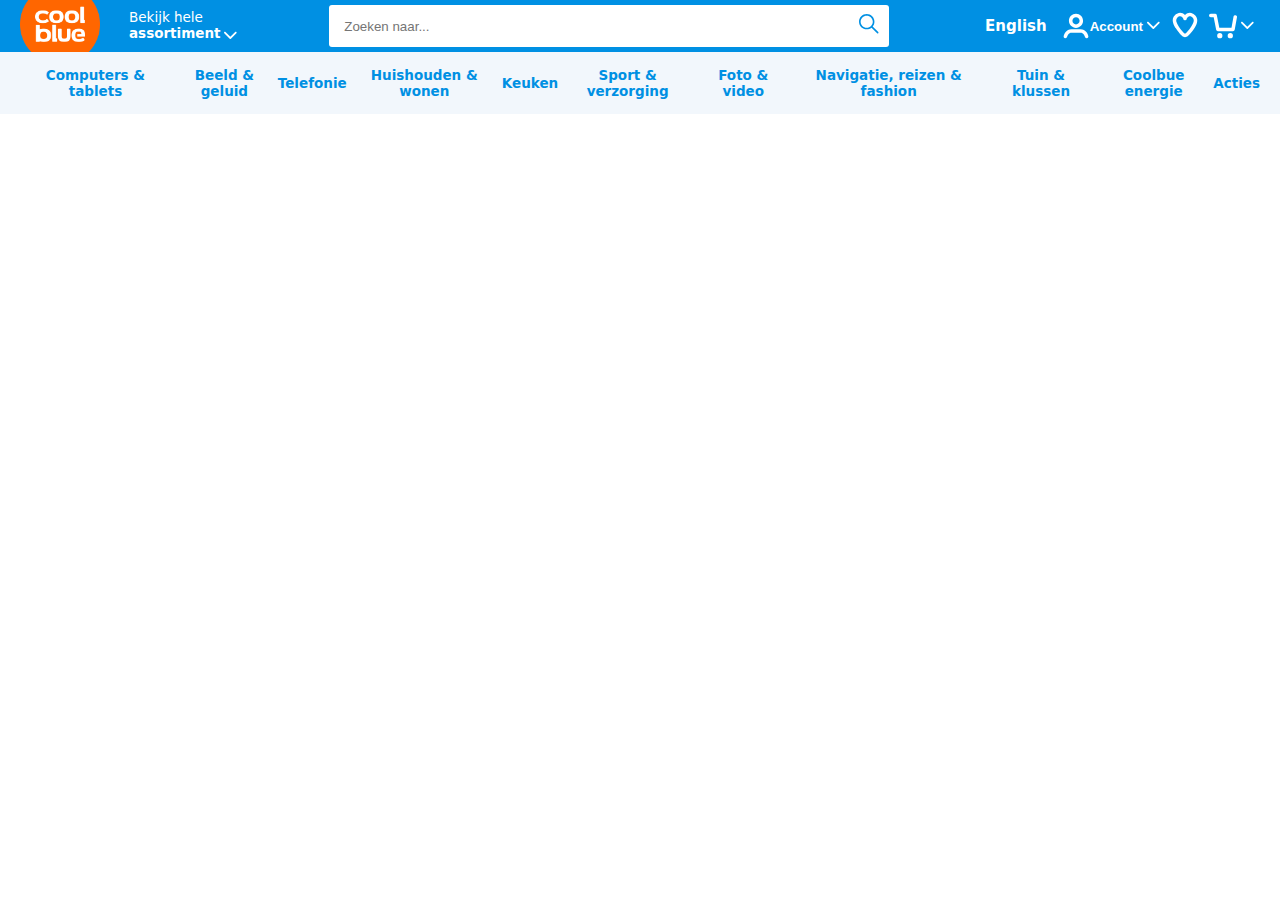
==== index.html @ f1075817 "Ad content" ====
<!DOCTYPE html>
<html>

<head>
    <link rel="stylesheet" href="styles.css">
    <meta content="width=device-width, initial-scale=1" name="viewport" />
    <title>Coolblue - Alles voor een glimlach</title>
</head>

<body>
    <div class="overlay"></div>
    <header class="header">
        <div class="header-top flex">
            <button class="header-top__nav-toggle">
                <span class="header-top__nav-toggle__hamburger"></span>
                <div class="mobile-menu">
                    <div class="mobile-menu__top">
                        <div class="mobile-menu__top__title">Menu</div>
                        <svg class="icon-close js-close" viewbox="0 0 48 48">
                            <use xlink:href="#icon-close"></use>
                        </svg>
                    </div>
                    <div class="mobile-menu__container">
                        <div class="mobile-menu__categories">
                            <div class="mobile-menu__category" data-category="1" data-level="1">
                                <div class="mobile-menu__category__content">
                                    <img src="images/laptop.png">
                                    <div class="mobile-menu__category__title">Computers & tablets</div>
                                    <svg class="icon arrow" viewbox="0 0 500 500">
                                        <use xlink:href="#icon-arrow"></use>
                                    </svg>
                                </div>

                                <div class="mobile-menu__category__submenu" data-category="1" data-level="2">
                                    <div class="mobile-menu__category__submenu__inner">
                                        <div class="mobile-menu__category__item all-categories">
                                            <svg class="icon arrow" viewbox="0 0 500 500">
                                                <use xlink:href="#icon-arrow"></use>
                                            </svg>
                                            Alle categorieën
                                        </div>
                                        <div class="mobile-menu__category__submenu__container">
                                            <h4>Computers & tablets</h4>
                                            <div class="mobile-menu__category__submenu__items">
                                                <div class="mobile-menu__category__submenu__item">
                                                    <p>Laptops, desktops & monitoren</p>
                                                    <svg class="icon arrow" viewbox="0 0 500 500">
                                                        <use xlink:href="#icon-arrow"></use>
                                                    </svg>
                                                    <div class="mobile-menu__category__submenu__item__submenu" data-category="1" data-level="3">
                                                        <div class="mobile-menu__category__item submenu" data-submenu="1" data-level="4">
                                                            <svg class="icon arrow" viewbox="0 0 500 500">
                                                                <use xlink:href="#icon-arrow"></use>
                                                            </svg>
                                                            Computers & tablets
                                                        </div>
                                                        <h4>Laptops, desktops & monitoren</h4>
                                                        <div class="mobile-menu__category__submenu__items">
                                                            <div class="mobile-menu__category__submenu__item">
                                                                <p>Laptops</p>
                                                                <svg class="icon arrow" viewbox="0 0 500 500">
                                                                    <use xlink:href="#icon-arrow"></use>
                                                                </svg>
                                                            </div>
                                                            <div class="mobile-menu__category__submenu__item">
                                                                <p>Desktops PC's</p>
                                                                <svg class="icon arrow" viewbox="0 0 500 500">
                                                                    <use xlink:href="#icon-arrow"></use>
                                                                </svg>
                                                            </div>
                                                            <div class="mobile-menu__category__submenu__item">
                                                                <p>Monitoren</p>
                                                                <svg class="icon arrow" viewbox="0 0 500 500">
                                                                    <use xlink:href="#icon-arrow"></use>
                                                                </svg>
                                                            </div>
                                                            <div class="mobile-menu__category__submenu__item">
                                                                <p>Schoudertassen</p>
                                                                <svg class="icon arrow" viewbox="0 0 500 500">
                                                                    <use xlink:href="#icon-arrow"></use>
                                                                </svg>
                                                            </div>
                                                            <div class="mobile-menu__category__submenu__item">
                                                                <p>Laptopstandaarden</p>
                                                                <svg class="icon arrow" viewbox="0 0 500 500">
                                                                    <use xlink:href="#icon-arrow"></use>
                                                                </svg>
                                                            </div>
                                                            <div class="mobile-menu__category__submenu__item">
                                                                <p>Software</p>
                                                                <svg class="icon arrow" viewbox="0 0 500 500">
                                                                    <use xlink:href="#icon-arrow"></use>
                                                                </svg>
                                                            </div>
                                                            <div class="mobile-menu__category__submenu__item">
                                                                <p>Public displays</p>
                                                                <svg class="icon arrow" viewbox="0 0 500 500">
                                                                    <use xlink:href="#icon-arrow"></use>
                                                                </svg>
                                                            </div>
                                                            <div class="mobile-menu__category__submenu__item">
                                                                <p>Tweedekans laptops</p>
                                                                <svg class="icon arrow" viewbox="0 0 500 500">
                                                                    <use xlink:href="#icon-arrow"></use>
                                                                </svg>
                                                            </div>
                                                        </div>
                                                    </div>
                                                </div>
                                                <div class="mobile-menu__category__submenu__item">
                                                    <p>Zakelijk</p>
                                                    <svg class="icon arrow" viewbox="0 0 500 500">
                                                        <use xlink:href="#icon-arrow"></use>
                                                    </svg>
                                                </div>
                                                <div class="mobile-menu__category__submenu__item">
                                                    <p>Tablets & e-readers</p>
                                                    <svg class="icon arrow" viewbox="0 0 500 500">
                                                        <use xlink:href="#icon-arrow"></use>
                                                    </svg>
                                                </div>
                                                <div class="mobile-menu__category__submenu__item">
                                                    <p>Gaming</p>
                                                    <svg class="icon arrow" viewbox="0 0 500 500">
                                                        <use xlink:href="#icon-arrow"></use>
                                                    </svg>
                                                </div>
                                                <div class="mobile-menu__category__submenu__item">
                                                    <p>Printers & randapparatuur</p>
                                                    <svg class="icon arrow" viewbox="0 0 500 500">
                                                        <use xlink:href="#icon-arrow"></use>
                                                    </svg>
                                                </div>
                                                <div class="mobile-menu__category__submenu__item">
                                                    <p>Geheugen & opslag</p>
                                                    <svg class="icon arrow" viewbox="0 0 500 500">
                                                        <use xlink:href="#icon-arrow"></use>
                                                    </svg>
                                                </div>
                                                <div class="mobile-menu__category__submenu__item">
                                                    <p>Netwerk & internet</p>
                                                    <svg class="icon arrow" viewbox="0 0 500 500">
                                                        <use xlink:href="#icon-arrow"></use>
                                                    </svg>
                                                </div>
                                                <div class="mobile-menu__category__submenu__item">
                                                    <p>Computer onderdelen</p>
                                                    <svg class="icon arrow" viewbox="0 0 500 500">
                                                        <use xlink:href="#icon-arrow"></use>
                                                    </svg>
                                                </div>
                                            </div>
                                        </div>
                                    </div>
                                </div>
                            </div>
                            <div class="mobile-menu__category" data-category="2" data-level="1">
                                <div class="mobile-menu__category__content">
                                    <img src="images/tv.png">
                                    <div class="mobile-menu__category__title">Beeld & geluid</div>
                                    <svg class="icon arrow" viewbox="0 0 500 500">
                                        <use xlink:href="#icon-arrow"></use>
                                    </svg>
                                </div>

                                <div class="mobile-menu__category__submenu" data-category="2" data-level="2">
                                    <div class="mobile-menu__category__submenu__inner">
                                        <div class="mobile-menu__category__item all-categories">
                                            <svg class="icon arrow" viewbox="0 0 500 500">
                                                <use xlink:href="#icon-arrow"></use>
                                            </svg>
                                            Alle categorieën
                                        </div>
                                        <div class="mobile-menu__category__submenu__container">
                                            <h4>Beeld & geluid</h4>
                                            <div class="mobile-menu__category__submenu__items">
                                                <div class="mobile-menu__category__submenu__item">
                                                    <p>Televisies & beamers</p>
                                                    <svg class="icon arrow" viewbox="0 0 500 500">
                                                        <use xlink:href="#icon-arrow"></use>
                                                    </svg>
                                                    <div class="mobile-menu__category__submenu__item__submenu">
                                                        <div class="mobile-menu__category__item submenu">
                                                            <svg class="icon arrow" viewbox="0 0 500 500">
                                                                <use xlink:href="#icon-arrow"></use>
                                                            </svg>
                                                            Beeld & geluid
                                                        </div>
                                                        <h4>Televisies & beamers</h4>
                                                        <div class="mobile-menu__category__submenu__items">
                                                            <div class="mobile-menu__category__submenu__item">
                                                                <p>Televisies</p>
                                                                <svg class="icon arrow" viewbox="0 0 500 500">
                                                                    <use xlink:href="#icon-arrow"></use>
                                                                </svg>
                                                            </div>
                                                            <div class="mobile-menu__category__submenu__item">
                                                                <p>Tv beugels</p>
                                                                <svg class="icon arrow" viewbox="0 0 500 500">
                                                                    <use xlink:href="#icon-arrow"></use>
                                                                </svg>
                                                            </div>
                                                            <div class="mobile-menu__category__submenu__item">
                                                                <p>Afstandsbedieningen</p>
                                                                <svg class="icon arrow" viewbox="0 0 500 500">
                                                                    <use xlink:href="#icon-arrow"></use>
                                                                </svg>
                                                            </div>
                                                            <div class="mobile-menu__category__submenu__item">
                                                                <p>Beamers</p>
                                                                <svg class="icon arrow" viewbox="0 0 500 500">
                                                                    <use xlink:href="#icon-arrow"></use>
                                                                </svg>
                                                            </div>
                                                            <div class="mobile-menu__category__submenu__item">
                                                                <p>Projectieschermen</p>
                                                                <svg class="icon arrow" viewbox="0 0 500 500">
                                                                    <use xlink:href="#icon-arrow"></use>
                                                                </svg>
                                                            </div>
                                                            <div class="mobile-menu__category__submenu__item">
                                                                <p>Beamerbeugels</p>
                                                                <svg class="icon arrow" viewbox="0 0 500 500">
                                                                    <use xlink:href="#icon-arrow"></use>
                                                                </svg>
                                                            </div>
                                                        </div>
                                                    </div>
                                                </div>
                                                <div class="mobile-menu__category__submenu__item">
                                                    <p>Televisie accessoires</p>
                                                    <svg class="icon arrow" viewbox="0 0 500 500">
                                                        <use xlink:href="#icon-arrow"></use>
                                                    </svg>
                                                </div>
                                                <div class="mobile-menu__category__submenu__item">
                                                    <p>Audio voor onderweg</p>
                                                    <svg class="icon arrow" viewbox="0 0 500 500">
                                                        <use xlink:href="#icon-arrow"></use>
                                                    </svg>
                                                </div>
                                                <div class="mobile-menu__category__submenu__item">
                                                    <p>Speakers en boxen</p>
                                                    <svg class="icon arrow" viewbox="0 0 500 500">
                                                        <use xlink:href="#icon-arrow"></use>
                                                    </svg>
                                                </div>
                                                <div class="mobile-menu__category__submenu__item">
                                                    <p>Radio's en hifi</p>
                                                    <svg class="icon arrow" viewbox="0 0 500 500">
                                                        <use xlink:href="#icon-arrow"></use>
                                                    </svg>
                                                </div>
                                                <div class="mobile-menu__category__submenu__item">
                                                    <p>Home cinema</p>
                                                    <svg class="icon arrow" viewbox="0 0 500 500">
                                                        <use xlink:href="#icon-arrow"></use>
                                                    </svg>
                                                </div>
                                                <div class="mobile-menu__category__submenu__item">
                                                    <p>DJ gear</p>
                                                    <svg class="icon arrow" viewbox="0 0 500 500">
                                                        <use xlink:href="#icon-arrow"></use>
                                                    </svg>
                                                </div>
                                                <div class="mobile-menu__category__submenu__item">
                                                    <p>Muziekinstrumenten, DJ en Studio gear</p>
                                                    <svg class="icon arrow" viewbox="0 0 500 500">
                                                        <use xlink:href="#icon-arrow"></use>
                                                    </svg>
                                                </div>
                                            </div>
                                        </div>
                                    </div>
                                </div>
                            </div>
                            <div class="mobile-menu__category" data-category="3">
                                <div class="mobile-menu__category__content">
                                    <img src="images/iphone.png">
                                    <div class="mobile-menu__category__title">Telefonie</div>
                                    <svg class="icon arrow" viewbox="0 0 500 500">
                                        <use xlink:href="#icon-arrow"></use>
                                    </svg>
                                </div>
                            </div>
                            <div class="mobile-menu__category" data-category="4">
                                <div class="mobile-menu__category__content">
                                    <img src="images/tv.png">
                                    <div class="mobile-menu__category__title">Huishouden & wonen</div>
                                    <svg class="icon arrow" viewbox="0 0 500 500">
                                        <use xlink:href="#icon-arrow"></use>
                                    </svg>
                                </div>
                            </div>
                            <div class="mobile-menu__category">
                                <div class="mobile-menu__category__content">
                                    <img src="images/laptop.png">
                                    <div class="mobile-menu__category__title">Keuken</div>
                                    <svg class="icon arrow" viewbox="0 0 500 500">
                                        <use xlink:href="#icon-arrow"></use>
                                    </svg>
                                </div>
                            </div>
                            <div class="mobile-menu__category">
                                <div class="mobile-menu__category__content">
                                    <img src="images/iphone.png">
                                    <div class="mobile-menu__category__title">Sport & verzorging</div>
                                    <svg class="icon arrow" viewbox="0 0 500 500">
                                        <use xlink:href="#icon-arrow"></use>
                                    </svg>
                                </div>
                            </div>
                            <div class="mobile-menu__category">
                                <div class="mobile-menu__category__content">
                                    <img src="images/tv.png">
                                    <div class="mobile-menu__category__title">Foto & video</div>
                                    <svg class="icon arrow" viewbox="0 0 500 500">
                                        <use xlink:href="#icon-arrow"></use>
                                    </svg>
                                </div>
                            </div>
                            <div class="mobile-menu__category">
                                <div class="mobile-menu__category__content">
                                    <img src="images/laptop.png">
                                    <div class="mobile-menu__category__title">Navigatie, reizen & fashion</div>
                                    <svg class="icon arrow" viewbox="0 0 500 500">
                                        <use xlink:href="#icon-arrow"></use>
                                    </svg>
                                </div>
                            </div>
                            <div class="mobile-menu__category">
                                <div class="mobile-menu__category__content">
                                    <img src="images/iphone.png">
                                    <div class="mobile-menu__category__title">Tuin & klussen</div>
                                    <svg class="icon arrow" viewbox="0 0 500 500">
                                        <use xlink:href="#icon-arrow"></use>
                                    </svg>
                                </div>
                            </div>
                            <div class="mobile-menu__category">
                                <div class="mobile-menu__category__content">
                                    <img src="images/tv.png">
                                    <div class="mobile-menu__category__title">Coolblue Energie</div>
                                    <svg class="icon arrow" viewbox="0 0 500 500">
                                        <use xlink:href="#icon-arrow"></use>
                                    </svg>
                                </div>
                            </div>
                            <div class="mobile-menu__category">
                                <div class="mobile-menu__category__content">
                                    <img src="images/laptop.png">
                                    <div class="mobile-menu__category__title">Acties</div>
                                    <svg class="icon arrow" viewbox="0 0 500 500">
                                        <use xlink:href="#icon-arrow"></use>
                                    </svg>
                                </div>
                            </div>
                        </div>

                        <div class="mobile-menu__customer">
                            <div class="mobile-menu__item">
                                <div class="mobile-menu__category__content">
                                    <div>Taal: Nederlands (NL)</div>
                                </div>
                                <svg class="icon arrow" viewbox="0 0 500 500">
                                    <use xlink:href="#icon-arrow"></use>
                                </svg>
                            </div>
                            <div class="mobile-menu__item">Mijn Coolblue</div>
                            <div class="mobile-menu__item">Klantenservice</div>
                            <div class="mobile-menu__item">Zakelijk</div>

                        </div>

                    </div>



                </div>
            </button>
            <div class="header-top_logo_container">
                <img src="images/Logo.png" class="header-top__logo">
            </div>
            <div class="header-top__navigation padding-sm js-open">Bekijk hele
                <div class="flex">
                    <p><strong>assortiment</strong></p>
                    <svg class="icon arrow" viewbox="0 0 500 500">
                        <use xlink:href="#icon-arrow"></use>
                    </svg>
                </div>
                <div class="header-top__navigation__dropdown">
                    <div class="header-top__navigation__dropdown__inner">
                        <div class="header-top__navigation__dropdown__categories">
                            <div class="header-top__navigation__dropdown__category">
                                <h4>Computers & tablets</h4>
                                <div class="header-top__navigation__dropdown__category__items">
                                    <div class="header-top__navigation__dropdown__category__item">
                                        <h3>Computers & tablets</h3>
                                        <p>Laptops</p>
                                        <p>Gaming laptops</p>
                                        <p>Apple Macbook</p>
                                        <p>Desktops</p>
                                        <p>Gaming desktops</p>
                                        <p>Monitoren</p>
                                    </div>
                                    <div class="header-top__navigation__dropdown__category__item">
                                        <h3>Computers & tablets</h3>
                                        <p>Laptops</p>
                                        <p>Gaming laptops</p>
                                        <p>Apple Macbook</p>
                                        <p>Desktops</p>
                                        <p>Gaming desktops</p>
                                        <p>Monitoren</p>
                                    </div>
                                    <div class="header-top__navigation__dropdown__category__item">
                                        <h3>Computers & tablets</h3>
                                        <p>Laptops</p>
                                        <p>Gaming laptops</p>
                                        <p>Apple Macbook</p>
                                        <p>Desktops</p>
                                        <p>Gaming desktops</p>
                                        <p>Monitoren</p>
                                    </div>
                                    <div class="header-top__navigation__dropdown__category__item">
                                        <h3>Computers & tablets</h3>
                                        <p>Laptops</p>
                                        <p>Gaming laptops</p>
                                        <p>Apple Macbook</p>
                                        <p>Desktops</p>
                                        <p>Gaming desktops</p>
                                        <p>Monitoren</p>
                                    </div>
                                    <div class="header-top__navigation__dropdown__category__item">
                                        <h3>Computers & tablets</h3>
                                        <p>Laptops</p>
                                        <p>Gaming laptops</p>
                                        <p>Apple Macbook</p>
                                        <p>Desktops</p>
                                        <p>Gaming desktops</p>
                                        <p>Monitoren</p>
                                    </div>
                                    <div class="header-top__navigation__dropdown__category__item">
                                        <h3>Computers & tablets</h3>
                                        <p>Laptops</p>
                                        <p>Gaming laptops</p>
                                        <p>Apple Macbook</p>
                                        <p>Desktops</p>
                                        <p>Gaming desktops</p>
                                        <p>Monitoren</p>
                                    </div>
                                    <div class="header-top__navigation__dropdown__category__item">
                                        <h3>Computers & tablets</h3>
                                        <p>Laptops</p>
                                        <p>Gaming laptops</p>
                                        <p>Apple Macbook</p>
                                        <p>Desktops</p>
                                        <p>Gaming desktops</p>
                                        <p>Monitoren</p>
                                    </div>
                                    <div class="header-top__navigation__dropdown__category__item">
                                        <h3>Computers & tablets</h3>
                                        <p>Laptops</p>
                                        <p>Gaming laptops</p>
                                        <p>Apple Macbook</p>
                                        <p>Desktops</p>
                                        <p>Gaming desktops</p>
                                        <p>Monitoren</p>
                                    </div>
                                </div>
                            </div>
                            <div class="header-top__navigation__dropdown__category">
                                <h4>Beeld & geluid</h4>
                                <div class="header-top__navigation__dropdown__category__items">
                                    <div class="header-top__navigation__dropdown__category__item">
                                        <h3>Beeld & geluid</h3>
                                        <p>Laptops</p>
                                        <p>Gaming laptops</p>
                                        <p>Apple Macbook</p>
                                        <p>Desktops</p>
                                        <p>Gaming desktops</p>
                                        <p>Monitoren</p>
                                    </div>
                                    <div class="header-top__navigation__dropdown__category__item">
                                        <h3>Beeld & geluid</h3>
                                        <p>Laptops</p>
                                        <p>Gaming laptops</p>
                                        <p>Apple Macbook</p>
                                        <p>Desktops</p>
                                        <p>Gaming desktops</p>
                                        <p>Monitoren</p>
                                    </div>
                                    <div class="header-top__navigation__dropdown__category__item">
                                        <h3>Beeld & geluid</h3>
                                        <p>Laptops</p>
                                        <p>Gaming laptops</p>
                                        <p>Apple Macbook</p>
                                        <p>Desktops</p>
                                        <p>Gaming desktops</p>
                                        <p>Monitoren</p>
                                    </div>
                                    <div class="header-top__navigation__dropdown__category__item">
                                        <h3>Beeld & geluid</h3>
                                        <p>Laptops</p>
                                        <p>Gaming laptops</p>
                                        <p>Apple Macbook</p>
                                        <p>Desktops</p>
                                        <p>Gaming desktops</p>
                                        <p>Monitoren</p>
                                    </div>
                                    <div class="header-top__navigation__dropdown__category__item">
                                        <h3>Beeld & geluid</h3>
                                        <p>Laptops</p>
                                        <p>Gaming laptops</p>
                                        <p>Apple Macbook</p>
                                        <p>Desktops</p>
                                        <p>Gaming desktops</p>
                                        <p>Monitoren</p>
                                    </div>
                                    <div class="header-top__navigation__dropdown__category__item">
                                        <h3>Beeld & geluid</h3>
                                        <p>Laptops</p>
                                        <p>Gaming laptops</p>
                                        <p>Apple Macbook</p>
                                        <p>Desktops</p>
                                        <p>Gaming desktops</p>
                                        <p>Monitoren</p>
                                    </div>
                                    <div class="header-top__navigation__dropdown__category__item">
                                        <h3>Beeld & geluid</h3>
                                        <p>Laptops</p>
                                        <p>Gaming laptops</p>
                                        <p>Apple Macbook</p>
                                        <p>Desktops</p>
                                        <p>Gaming desktops</p>
                                        <p>Monitoren</p>
                                    </div>
                                    <div class="header-top__navigation__dropdown__category__item">
                                        <h3>Tablets & e-readers</h3>
                                        <p>Tablets</p>
                                        <p>Apple Ipad</p>
                                        <p>Samsung Tablets</p>
                                        <p>Lenovo Tablets</p>
                                        <p>Tablethoezen</p>
                                        <p>E-readers</p>
                                    </div>
                                </div>
                            </div>
                            <div class="header-top__navigation__dropdown__category">
                                <h4>Telefonie</h4>
                                <div class="header-top__navigation__dropdown__category__items">
                                    <div class="header-top__navigation__dropdown__category__item">
                                        <h3>test test</h3>
                                        <p>Laptops</p>
                                        <p>Gaming laptops</p>
                                        <p>Apple fdfdfdf</p>
                                        <p>Desktops</p>
                                        <p>Gaming desktops</p>
                                        <p>Monitoren</p>
                                    </div>
                                    <div class="header-top__navigation__dropdown__category__item">
                                        <h3>Tablets & e-readers</h3>
                                        <p>Tablets</p>
                                        <p>Apple Ipad</p>
                                        <p>Samsungasdfsdfd Tablets</p>
                                        <p>Lenovo Tablets</p>
                                        <p>Tabflethoezen</p>
                                        <p>E-readers</p>
                                    </div>
                                    <div class="header-top__navigation__dropdown__category__item">
                                        <h3>Laptops, desktops & monitoren</h3>
                                        <p>Laptops</p>
                                        <p>Gaming laptops</p>
                                        <p>Apple Macbook</p>
                                        <p>Desktops</p>
                                        <p>Gamingdfdf desktops</p>
                                        <p>Monitoren</p>
                                    </div>
                                    <div class="header-top__navigation__dropdown__category__item">
                                        <h3>Tablets & e-readers</h3>
                                        <p>Tablets</p>
                                        <p>Apple Ipad</p>
                                        <p>Samsung Tablets</p>
                                        <p>Lenovo Tablets</p>
                                        <p>Tablethoezen</p>
                                        <p>E-readers</p>
                                    </div>
                                    <div class="header-top__navigation__dropdown__category__item">
                                        <h3>Laptops, desktops & monitoren</h3>
                                        <p>Laptops</p>
                                        <p>Gaming laptops</p>
                                        <p>Apple Macbook</p>
                                        <p>Desktops</p>
                                        <p>Gaming desktops</p>
                                        <p>Monitoren</p>
                                    </div>
                                    <div class="header-top__navigation__dropdown__category__item">
                                        <h3>Tablets & e-readers</h3>
                                        <p>Tablets</p>
                                        <p>Apple Ipad</p>
                                        <p>Samsung Tablets</p>
                                        <p>Lenovo Tablets</p>
                                        <p>Tablethoezen</p>
                                        <p>E-readers</p>
                                    </div>
                                    <div class="header-top__navigation__dropdown__category__item">
                                        <h3>Laptops, desktops & monitoren</h3>
                                        <p>Laptops</p>
                                        <p>Gaming laptops</p>
                                        <p>Apple Macbook</p>
                                        <p>Desktops</p>
                                        <p>Gaming desktops</p>
                                        <p>Monitoren</p>
                                    </div>
                                    <div class="header-top__navigation__dropdown__category__item">
                                        <h3>Tablets & e-readers</h3>
                                        <p>Tablets</p>
                                        <p>Apple Ipad</p>
                                        <p>Samsung Tablets</p>
                                        <p>Lenovo Tablets</p>
                                        <p>Tablethoezen</p>
                                        <p>E-readers</p>
                                    </div>
                                </div>
                            </div>
                            <div class="header-top__navigation__dropdown__category">
                                <h4>Huishouden & wonen</h4>
                                <div class="header-top__navigation__dropdown__category__items">
                                    <div class="header-top__navigation__dropdown__category__item">
                                        <h3>Laptops, desktops & monitoren</h3>
                                        <p>Laptops</p>
                                        <p>Gaming laptops</p>
                                        <p>Apple Macbook</p>
                                        <p>Desktops</p>
                                        <p>Gaming desktops</p>
                                        <p>Monitoren</p>
                                    </div>
                                    <div class="header-top__navigation__dropdown__category__item">
                                        <h3>Tablets & e-readers</h3>
                                        <p>Tablets</p>
                                        <p>Apple Ipad</p>
                                        <p>Samsung Tablets</p>
                                        <p>Lenovo Tablets</p>
                                        <p>Tabletdfdfhoezen</p>
                                        <p>E-readers</p>
                                    </div>
                                    <div class="header-top__navigation__dropdown__category__item">
                                        <h3>Laptops, desktops & monitoren</h3>
                                        <p>Laptops</p>
                                        <p>Gaming laptops</p>
                                        <p>Apple Macbook</p>
                                        <p>Desktdfdfops</p>
                                        <p>Gaming desktops</p>
                                        <p>Monitoren</p>
                                    </div>
                                    <div class="header-top__navigation__dropdown__category__item">
                                        <h3>Tablets & e-readers</h3>
                                        <p>Tablets</p>
                                        <p>Apple Ipad</p>
                                        <p>Samsung Tablets</p>
                                        <p>Lenovodfdf Tablets</p>
                                        <p>Tablethoezen</p>
                                        <p>E-readers</p>
                                    </div>
                                    <div class="header-top__navigation__dropdown__category__item">
                                        <h3>Laptops, desktops & monitoren</h3>
                                        <p>Laptdfdfops</p>
                                        <p>Gaming laptops</p>
                                        <p>Apple Macbook</p>
                                        <p>Desdfdfktops</p>
                                        <p>Gaming desktops</p>
                                        <p>Monitoren</p>
                                    </div>
                                    <div class="header-top__navigation__dropdown__category__item">
                                        <h3>Tablets & e-readers</h3>
                                        <p>Tablets</p>
                                        <p>Appledf Ipad</p>
                                        <p>Samsung Tablets</p>
                                        <p>Lenovo Tablets</p>
                                        <p>Tabledfthoezen</p>
                                        <p>E-readers</p>
                                    </div>
                                    <div class="header-top__navigation__dropdown__category__item">
                                        <h3>Laptops, desktops & monitoren</h3>
                                        <p>Laptops</p>
                                        <p>Gaming laptops</p>
                                        <p>Apple Macbook</p>
                                        <p>Desktops</p>
                                        <p>Gamingdf desktops</p>
                                        <p>Monitoren</p>
                                    </div>
                                    <div class="header-top__navigation__dropdown__category__item">
                                        <h3>Tablets & e-readers</h3>
                                        <p>Tablets</p>
                                        <p>Appldfe Ipad</p>
                                        <p>Samsung Tablets</p>
                                        <p>Lenovo Tablets</p>
                                        <p>Tabledfthoezen</p>
                                        <p>E-readers</p>
                                    </div>
                                </div>
                            </div>
                            <div class="header-top__navigation__dropdown__category">
                                <h4>Keuken</h4>
                                <div class="header-top__navigation__dropdown__category__items">
                                    <div class="header-top__navigation__dropdown__category__item">
                                        <h3>Laptops, desktops & monitoren</h3>
                                        <p>Lapdftops</p>
                                        <p>Gaming laptops</p>
                                        <p>Appdfle Macbook</p>
                                        <p>Desktops</p>
                                        <p>Gaming desktops</p>
                                        <p>Monitoren</p>
                                    </div>
                                    <div class="header-top__navigation__dropdown__category__item">
                                        <h3>Tablets & e-readers</h3>
                                        <p>Tablets</p>
                                        <p>Apple Ipad</p>
                                        <p>Samsung Tablets</p>
                                        <p>Lenovo Tadfblets</p>
                                        <p>Tablethoezen</p>
                                        <p>E-readers</p>
                                    </div>
                                    <div class="header-top__navigation__dropdown__category__item">
                                        <h3>Laptops, desktops & monitoren</h3>
                                        <p>Laptops</p>
                                        <p>Gaming laptops</p>
                                        <p>Apple fMacbook</p>
                                        <p>Desktops</p>
                                        <p>Gamingd desktops</p>
                                        <p>Monitoren</p>
                                    </div>
                                    <div class="header-top__navigation__dropdown__category__item">
                                        <h3>Tablets & e-readers</h3>
                                        <p>Tablets</p>
                                        <p>Appdfle Ipad</p>
                                        <p>Samsung Tablets</p>
                                        <p>Lenovo Tablets</p>
                                        <p>Tabletdfhoezen</p>
                                        <p>E-readers</p>
                                    </div>
                                    <div class="header-top__navigation__dropdown__category__item">
                                        <h3>Laptops, desktops & monitoren</h3>
                                        <p>Laptops</p>
                                        <p>Gaming laptops</p>
                                        <p>Apple Mdfacbook</p>
                                        <p>Desktops</p>
                                        <p>Gamidfng desktops</p>
                                        <p>Monitoren</p>
                                    </div>
                                    <div class="header-top__navigation__dropdown__category__item">
                                        <h3>Tablets & e-readers</h3>
                                        <p>Tablets</p>
                                        <p>Appsdfle Ipad</p>
                                        <p>Samsung Tablets</p>
                                        <p>Lenovdfo Tablets</p>
                                        <p>Tablethoezen</p>
                                        <p>E-readers</p>
                                    </div>
                                    <div class="header-top__navigation__dropdown__category__item">
                                        <h3>Laptops, desktops & monitoren</h3>
                                        <p>Laptops</p>
                                        <p>Gaming laptops</p>
                                        <p>Appldfe Macbook</p>
                                        <p>Desktops</p>
                                        <p>Gamindfg desktops</p>
                                        <p>Monitoren</p>
                                    </div>
                                    <div class="header-top__navigation__dropdown__category__item">
                                        <h3>Tablets & e-readers</h3>
                                        <p>Tabletsdf</p>
                                        <p>Apple Ipad</p>
                                        <p>Samsung Tablets</p>
                                        <p>Lenovo Tablets</p>
                                        <p>Tablethoezen</p>
                                        <p>E-readers</p>
                                    </div>
                                </div>
                            </div>
                            <div class="header-top__navigation__dropdown__category">
                                <h4>Sport & verzorging</h4>
                                <div class="header-top__navigation__dropdown__category__items">
                                    <div class="header-top__navigation__dropdown__category__item">
                                        <h3>Laptops, desktops & monitoren</h3>
                                        <p>Laptops</p>
                                        <p>Gaming laptops</p>
                                        <p>Apple Macbook</p>
                                        <p>Desktops</p>
                                        <p>Gamingdf desktops</p>
                                        <p>Monitoren</p>
                                    </div>
                                    <div class="header-top__navigation__dropdown__category__item">
                                        <h3>Tablets & e-readers</h3>
                                        <p>Tablets</p>
                                        <p>Appledf Ipad</p>
                                        <p>Samsung Tablets</p>
                                        <p>Lenovo Tablets</p>
                                        <p>Tablethoezen</p>
                                        <p>E-readers</p>
                                    </div>
                                    <div class="header-top__navigation__dropdown__category__item">
                                        <h3>Laptops, desktops & monitoren</h3>
                                        <p>Laptodfps</p>
                                        <p>Gaming laptops</p>
                                        <p>Apple Macbook</p>
                                        <p>Desktops</p>
                                        <p>Gaming desktops</p>
                                        <p>Monitoren</p>
                                    </div>
                                    <div class="header-top__navigation__dropdown__category__item">
                                        <h3>Tablets & e-readers</h3>
                                        <p>Tablets</p>
                                        <p>Appledf Ipad</p>
                                        <p>Samsung Tablets</p>
                                        <p>Lenovo Tablets</p>
                                        <p>Tdfablethoezen</p>
                                        <p>E-readers</p>
                                    </div>
                                    <div class="header-top__navigation__dropdown__category__item">
                                        <h3>Laptops, desktops & monitoren</h3>
                                        <p>Laptops</p>
                                        <p>Gamdfing laptops</p>
                                        <p>Adfpple Macbook</p>
                                        <p>Desktops</p>
                                        <p>Gaming desktops</p>
                                        <p>Monitoren</p>
                                    </div>
                                    <div class="header-top__navigation__dropdown__category__item">
                                        <h3>Tablets & e-readers</h3>
                                        <p>Apple Ipad</p>
                                        <p>Samsung Tablets</p>
                                        <p>Lenodfdfvo Tablets</p>
                                        <p>Tabledfthoezen</p>
                                        <p>E-readers</p>
                                    </div>
                                    <div class="header-top__navigation__dropdown__category__item">
                                        <h3>Laptdfops, desktops & monitoren</h3>
                                        <p>Laptops</p>
                                        <p>Gaming laptops</p>
                                        <p>Apple Macbook</p>
                                        <p>Desktops</p>
                                        <p>Gaming desktops</p>
                                        <p>Monitoren</p>
                                    </div>
                                    <div class="header-top__navigation__dropdown__category__item">
                                        <h3>Tablets & e-readers</h3>
                                        <p>Tablets</p>
                                        <p>Apple Ipad</p>
                                        <p>Samsung Tablets</p>
                                        <p>Lenovo Tablets</p>
                                        <p>Tablethoezen</p>
                                        <p>E-readers</p>
                                    </div>
                                </div>
                            </div>
                            <div class="header-top__navigation__dropdown__category">
                                <h4>Foto & video</h4>
                                <div class="header-top__navigation__dropdown__category__items">
                                    <div class="header-top__navigation__dropdown__category__item">
                                        <h3>Laptops, desktops & monitoren</h3>
                                        <p>Laptops</p>
                                        <p>Gaming laptops</p>
                                        <p>Appledf Macbook</p>
                                        <p>Desktops</p>
                                        <p>Gaming desktops</p>
                                        <p>Monitoren</p>
                                    </div>
                                    <div class="header-top__navigation__dropdown__category__item">
                                        <h3>Tablets & e-readers</h3>
                                        <p>Tablets</p>
                                        <p>Apple Ipad</p>
                                        <p>Samsung Tablets</p>
                                        <p>Lenovo Tablets</p>
                                        <p>Tabdflethoezen</p>
                                        <p>E-readers</p>
                                    </div>
                                    <div class="header-top__navigation__dropdown__category__item">
                                        <h3>Laptops, desktops & monitoren</h3>
                                        <p>Laptops</p>
                                        <p>Gaming laptops</p>
                                        <p>Apple Macbook</p>
                                        <p>Desktops</p>
                                        <p>Gaming desktops</p>
                                        <p>Monitoren</p>
                                    </div>
                                    <div class="header-top__navigation__dropdown__category__item">
                                        <h3>Tablets & e-readers</h3>
                                        <p>Tablets</p>
                                        <p>Apple Ipad</p>
                                        <p>Samsung Tablets</p>
                                        <p>Lenovo Tablets</p>
                                        <p>Tablethoezen</p>
                                        <p>E-readers</p>
                                    </div>
                                    <div class="header-top__navigation__dropdown__category__item">
                                        <h3>Laptops, desktops & monitoren</h3>
                                        <p>Laptops</p>
                                        <p>Gaming laptops</p>
                                        <p>Apple Macbook</p>
                                        <p>Desktops</p>
                                        <p>Gaming desktops</p>
                                        <p>Monitoren</p>
                                    </div>
                                    <div class="header-top__navigation__dropdown__category__item">
                                        <h3>Tablets & e-readers</h3>
                                        <p>Tablets</p>
                                        <p>Apple Ipad</p>
                                        <p>Samsung Tablets</p>
                                        <p>Lenovo Tablets</p>
                                        <p>Tablethoezen</p>
                                        <p>E-readers</p>
                                    </div>
                                    <div class="header-top__navigation__dropdown__category__item">
                                        <h3>Laptops, desktops & monitoren</h3>
                                        <p>Laptops</p>
                                        <p>Gaming laptops</p>
                                        <p>Apple Macbook</p>
                                        <p>Desktops</p>
                                        <p>Gamindfdfdg desktops</p>
                                        <p>Monitoren</p>
                                    </div>
                                    <div class="header-top__navigation__dropdown__category__item">
                                        <h3>Tablets & e-readers</h3>
                                        <p>Tablets</p>
                                        <p>Apple Ipad</p>
                                        <p>Samsung Tablets</p>
                                        <p>Lenovo Tablets</p>
                                        <p>Tabledfthoezen</p>
                                        <p>E-readers</p>
                                    </div>
                                </div>
                            </div>
                            <div class="header-top__navigation__dropdown__category">
                                <h4>Navigatie, reizen & fashion</h4>
                                <div class="header-top__navigation__dropdown__category__items">
                                    <div class="header-top__navigation__dropdown__category__item">
                                        <h3>Laptops, desktops & monitoren</h3>
                                        <p>Laptops</p>
                                        <p>Gamingdfdfdf laptops</p>
                                        <p>Apple Macbook</p>
                                        <p>Desktops</p>
                                        <p>Gaming desktops</p>
                                        <p>Monitoren</p>
                                    </div>
                                    <div class="header-top__navigation__dropdown__category__item">
                                        <h3>Tablets & e-readers</h3>
                                        <p>Tablets</p>
                                        <p>Apple Ipad</p>
                                        <p>Samsung Tablets</p>
                                        <p>Lenovo Tablets</p>
                                        <p>Tablethoezen</p>
                                        <p>E-readers</p>
                                    </div>
                                    <div class="header-top__navigation__dropdown__category__item">
                                        <h3>Laptops, desktops & monitoren</h3>
                                        <p>Laptops</p>
                                        <p>Gaming laptops</p>
                                        <p>Apple Macbook</p>
                                        <p>Desktops</p>
                                        <p>Gaming desktops</p>
                                        <p>Monitoren</p>
                                    </div>
                                    <div class="header-top__navigation__dropdown__category__item">
                                        <h3>Tablets & e-readers</h3>
                                        <p>Tablets</p>
                                        <p>Apple Ipad</p>
                                        <p>Samsung Tablets</p>
                                        <p>Lenovo Tablets</p>
                                        <p>Tablethoezen</p>
                                        <p>E-readers</p>
                                    </div>
                                    <div class="header-top__navigation__dropdown__category__item">
                                        <h3>Laptops, desktops & monitoren</h3>
                                        <p>Laptops</p>
                                        <p>Gaming laptops</p>
                                        <p>Apple Macbook</p>
                                        <p>Desktops</p>
                                        <p>Gaminsdfg desktops</p>
                                        <p>Monitoren</p>
                                    </div>
                                    <div class="header-top__navigation__dropdown__category__item">
                                        <h3>Tabdfsfdlets & e-readers</h3>
                                        <p>Tablets</p>
                                        <p>Apple Ipad</p>
                                        <p>Samsung Tablets</p>
                                        <p>Lenovo Tablets</p>
                                        <p>Tablethoezen</p>
                                        <p>E-readers</p>
                                    </div>
                                    <div class="header-top__navigation__dropdown__category__item">
                                        <h3>Laptops, desktops & monitoren</h3>
                                        <p>Laptops</p>
                                        <p>Gaming laptops</p>
                                        <p>Apple Macbook</p>
                                        <p>Desktops</p>
                                        <p>Gaming desktops</p>
                                        <p>Monitoren</p>
                                    </div>
                                    <div class="header-top__navigation__dropdown__category__item">
                                        <h3>Tablets & e-readers</h3>
                                        <p>Tablets</p>
                                        <p>Apple Ipad</p>
                                        <p>Samsung Tablets</p>
                                        <p>Lenovo Tablets</p>
                                        <p>Tablethoezen</p>
                                        <p>E-readers</p>
                                    </div>
                                </div>
                            </div>
                            <div class="header-top__navigation__dropdown__category">
                                <h4>Tuin & klussen</h4>
                                <div class="header-top__navigation__dropdown__category__items">
                                    <div class="header-top__navigation__dropdown__category__item">
                                        <h3>Laptops, desktops & monitoren</h3>
                                        <p>Lapfdftops</p>
                                        <p>Gaming laptops</p>
                                        <p>Apple Macbook</p>
                                        <p>Desktops</p>
                                        <p>Gaming desktops</p>
                                        <p>Monitoren</p>
                                    </div>
                                    <div class="header-top__navigation__dropdown__category__item">
                                        <h3>Tabldfdfets & e-readers</h3>
                                        <p>Tablets</p>
                                        <p>Apple Ipad</p>
                                        <p>Samsung Tablets</p>
                                        <p>Lenovo Tablets</p>
                                        <p>Tablethoezen</p>
                                        <p>E-readers</p>
                                    </div>
                                    <div class="header-top__navigation__dropdown__category__item">
                                        <h3>Laptops, desktops & monitoren</h3>
                                        <p>Laptops</p>
                                        <p>Gaming laptops</p>
                                        <p>Apple Macbook</p>
                                        <p>Desktops</p>
                                        <p>Gaming desktops</p>
                                        <p>Monitoren</p>
                                    </div>
                                    <div class="header-top__navigation__dropdown__category__item">
                                        <h3>Tablets & e-readers</h3>
                                        <p>Tablets</p>
                                        <p>Appledf Ipad</p>
                                        <p>Samsung Tablets</p>
                                        <p>Lenovo Tablets</p>
                                        <p>Tabletdfhoezen</p>
                                        <p>E-readers</p>
                                    </div>
                                    <div class="header-top__navigation__dropdown__category__item">
                                        <h3>Laptops, desktops & monitoren</h3>
                                        <p>Laptops</p>
                                        <p>Gaming laptops</p>
                                        <p>Apple Macbook</p>
                                        <p>Desktops</p>
                                        <p>Gaming desktops</p>
                                        <p>Monitoren</p>
                                    </div>
                                    <div class="header-top__navigation__dropdown__category__item">
                                        <h3>Tablets & e-readers</h3>
                                        <p>Tablets</p>
                                        <p>Apple Ipad</p>
                                        <p>Samsung Tablets</p>
                                        <p>Lenovo Tablets</p>
                                        <p>Tablethoezen</p>
                                        <p>E-readers</p>
                                    </div>
                                    <div class="header-top__navigation__dropdown__category__item">
                                        <h3>Laptops, desktops & monitoren</h3>
                                        <p>Laptops</p>
                                        <p>Apple Macbook</p>
                                        <p>Desktops</p>
                                        <p>Gaming desktops</p>
                                        <p>Monitoren</p>
                                    </div>
                                    <div class="header-top__navigation__dropdown__category__item">
                                        <h3>Tablets & e-readers</h3>
                                        <p>Tablets</p>
                                        <p>Apple Ipad</p>
                                        <p>Samsung Tablets</p>
                                        <p>Lenovo Tablets</p>
                                        <p>E-readers</p>
                                    </div>
                                </div>
                            </div>
                            <div class="header-top__navigation__dropdown__category">
                                <h4>Coolblue Energie</h4>
                                <div class="header-top__navigation__dropdown__category__items">
                                    <div class="header-top__navigation__dropdown__category__item">
                                        <h3>Laptops, desktops & monitoren</h3>
                                        <p>Laptops</p>
                                        <p>Gaming laptops</p>
                                        <p>Apple Macbook</p>
                                        <p>Desktops</p>
                                        <p>Gaming desktops</p>
                                        <p>Monitoren</p>
                                    </div>
                                    <div class="header-top__navigation__dropdown__category__item">
                                        <h3>Tablets & e-readers</h3>
                                        <p>Tablets</p>
                                        <p>Apple Ipad</p>
                                        <p>Samsung Tablets</p>
                                        <p>Lenovo Tablets</p>
                                        <p>Tablethoezen</p>
                                        <p>E-readers</p>
                                    </div>
                                    <div class="header-top__navigation__dropdown__category__item">
                                        <h3>Laptops, desktops & monitoren</h3>
                                        <p>Laptops</p>
                                        <p>Gaming laptops</p>
                                        <p>Apple Macbook</p>
                                        <p>Desktops</p>
                                        <p>Gaming desktops</p>
                                        <p>Monitoren</p>
                                    </div>
                                    <div class="header-top__navigation__dropdown__category__item">
                                        <h3>Tablets & e-readers</h3>
                                        <p>Tablets</p>
                                        <p>Apple Ipad</p>
                                        <p>Samsung Tablets</p>
                                        <p>Lenovo Tablets</p>
                                        <p>Tablethoezen</p>
                                        <p>E-readers</p>
                                    </div>
                                    <div class="header-top__navigation__dropdown__category__item">
                                        <h3>Laptops, desktops & monitoren</h3>
                                        <p>Laptops</p>
                                        <p>Gamidfdfng laptops</p>
                                        <p>Apple Macbook</p>
                                        <p>Desktops</p>
                                        <p>Gamindfg desktops</p>
                                        <p>Monitoren</p>
                                    </div>
                                    <div class="header-top__navigation__dropdown__category__item">
                                        <h3>Tablets & e-readers</h3>
                                        <p>Tablets</p>
                                        <p>Apple Ipad</p>
                                        <p>Samsung Tablets</p>
                                        <p>Lendfdfovo Tablets</p>
                                        <p>Tablethoezen</p>
                                        <p>E-readers</p>
                                    </div>
                                    <div class="header-top__navigation__dropdown__category__item">
                                        <h3>Laptops, desktops & monitoren</h3>
                                        <p>Laptops</p>
                                        <p>Gaming laptops</p>
                                        <p>Apple Macbook</p>
                                        <p>Desktopsdf</p>
                                        <p>Gaming desktops</p>
                                        <p>Monitoren</p>
                                    </div>
                                    <div class="header-top__navigation__dropdown__category__item">
                                        <h3>Tablets & e-readers</h3>
                                        <p>Tablets</p>
                                        <p>Apple Ipad</p>
                                        <p>Samsung Tablets</p>
                                        <p>Lenovo Tablets</p>
                                        <p>Tablethoezen</p>
                                        <p>E-readers</p>
                                    </div>
                                </div>
                            </div>
                            <div class="header-top__navigation__dropdown__category">
                                <h4>Acties</h4>
                                <div class="header-top__navigation__dropdown__category__items">
                                    <div class="header-top__navigation__dropdown__category__item">
                                        <h3>Laptops, desktops & monitoren</h3>
                                        <p>Laptops</p>
                                        <p>Gaming laptops</p>
                                        <p>Apple Macbook</p>
                                        <p>Desktops</p>
                                        <p>Gaming desktops</p>
                                        <p>Monitoren</p>
                                    </div>
                                    <div class="header-top__navigation__dropdown__category__item">
                                        <h3>Tablets & e-readers</h3>
                                        <p>Tablets</p>
                                        <p>Apple Ipad</p>
                                        <p>Samsung Tablets</p>
                                        <p>Lenovo Tablets</p>
                                        <p>Tablethoezen</p>
                                        <p>E-readers</p>
                                    </div>
                                    <div class="header-top__navigation__dropdown__category__item">
                                        <h3>Laptops, desktops & monitoren</h3>
                                        <p>Laptops</p>
                                        <p>Gaming laptops</p>
                                        <p>Apple Macbook</p>
                                        <p>Desktdfdfops</p>
                                        <p>Gaming desktops</p>
                                        <p>Monitoren</p>
                                    </div>
                                    <div class="header-top__navigation__dropdown__category__item">
                                        <h3>Tablets & e-readers</h3>
                                        <p>Tablets</p>
                                        <p>Apple Ipad</p>
                                        <p>Samsung Tablets</p>
                                        <p>Lenovo Tablets</p>
                                        <p>Tabledfdfthoezen</p>
                                        <p>E-readers</p>
                                    </div>
                                    <div class="header-top__navigation__dropdown__category__item">
                                        <h3>Laptops, desktops & monitoren</h3>
                                        <p>Laptops</p>
                                        <p>Gaming laptops</p>
                                        <p>Apple Macbook</p>
                                        <p>Desktops</p>
                                        <p>Gaming desktops</p>
                                        <p>Monitoren</p>
                                    </div>
                                    <div class="header-top__navigation__dropdown__category__item">
                                        <h3>Tablets & e-readers</h3>
                                        <p>Tablets</p>
                                        <p>Apple Ipad</p>
                                        <p>Samsung Tablets</p>
                                        <p>Lenovo Tablets</p>
                                        <p>Tablethoezen</p>
                                        <p>E-readers</p>
                                    </div>
                                    <div class="header-top__navigation__dropdown__category__item">
                                        <h3>Laptops, desktops & monitoren</h3>
                                        <p>Laptopdfs</p>
                                        <p>Gaming laptops</p>
                                        <p>Apple Macbook</p>
                                        <p>Desktops</p>
                                        <p>Gaming desktops</p>
                                        <p>Monitoren</p>
                                    </div>
                                    <div class="header-top__navigation__dropdown__category__item">
                                        <h3>Tablets & e-readers</h3>
                                        <p>Tablets</p>
                                        <p>Apple dfIpad</p>
                                        <p>Samsung Tablets</p>
                                        <p>Lenovo Tablets</p>
                                        <p>Tablethoezen</p>
                                        <p>E-readers</p>
                                    </div>
                                </div>
                            </div>
                        </div>
                    </div>
                </div>
            </div>
            <div class="searchbar container flex js-open">
                <div class="searchbar__inner flex">
                    <div class="searchbar__input__container">
                        <input class="searchbar__input" placeholder="Zoeken naar...">
                        <div class="icon-container">
                            <svg class="icon search" viewbox="0 0 500 500">
                                <use xlink:href="#icon-search"></use>
                            </svg>
                        </div>
                    </div>
                    <div class="searchbar__exit">Annuleren</div>
                    <div class="searchbar__dropdown">
                        <div class="border-bottom">
                            <h4>Eerder door jou gezocht</h4>
                            <p>hoesje</p>
                            <p>iphone</p>
                            <p>bezorging</p>
                        </div>
                        <div class="border-bottom">
                            <h4>Interessant voor jou</h4>
                            <div class="searchbar__cards">
                                <div class="searchbar__viewport">
                                    <div class="searchbar__card">
                                        <img src="images/tv.png">
                                        <h4>Televisies</h4>
                                    </div>
                                    <div class="searchbar__card">
                                        <img src="images/laptop.png">
                                        <h4>Laptops</h4>
                                    </div>
                                    <div class="searchbar__card">
                                        <img src="images/iphone.png">
                                        <h4>Telefoons</h4>
                                    </div>
                                    <div class="searchbar__card">
                                        <img src="images/tv.png">
                                        <h4>Televisies</h4>
                                    </div>
                                </div>
                            </div>
                        </div>
                        <div class="border-bottom">
                            <h4>Relevante pagina's</h4>
                            <p>Beeld & geluid</p>
                            <p>Computers & tablets</p>
                            <p>Laptops</p>
                        </div>
                    </div>
                </div>
            </div>

            <div class="user container flex">
                <a href="#">
                    <div class="user__language long padding-md js-open">English</div>
                    <div class="user__language short padding-md js-open">EN</div>
                </a>
                <button class="user__account container flex align-center padding-sm js-open">
                    <svg class="icon person" viewbox="0 0 48 48">
                        <use xlink:href="#icon-person"></use>
                    </svg>
                    <div class="user__account__info flex align-center">Account
                        <svg class="icon arrow" viewbox="0 0 500 500">
                            <use xlink:href="#icon-arrow"></use>
                        </svg>
                    </div>
                    <div class="user__account__dropdown">
                        <a class="user__account__dropdown__button">Inloggen</a>
                        <div class="user__account__dropdown__subtitle">Nog geen account? <span class="coolblue">Start
                                hier</span></div>
                    </div>
                </button>
                <button href="#" class="user__wishlist padding-sm">
                    <svg class="icon heart" viewBox="0 0 48 48" xmlns="http://www.w3.org/2000/svg">
                        <use xlink:href="#icon-heart"></use>
                    </svg>
                </button>
                <button href="#" class="user__cart container flex padding-sm js-open">
                    <svg class="icon cart" viewbox="0 0 48 48">
                        <use xlink:href="#icon-cart"></use>
                    </svg>
                    <svg class="icon arrow" viewbox="0 0 500 500">
                        <use xlink:href="#icon-arrow"></use>
                    </svg>
                    <div class="user__cart__dropdown">
                        <a class="user__cart__dropdown__title">WINKELWAGEN<span class="dot">.</span></a>
                        <div class="user__cart__dropdown__subtitle">Productenpolonaise.</div>
                        <div class="user__cart__dropdown__text">Tot op de bodem uitgezocht door Gerrit.</div>
                        <img class="user__cart__dropdown__img" src="images/gerrit.jpg">
                    </div>
                </button>
            </div>
        </div>
        <nav class="header-bottom container">
            <ul class="header-bottom__navigation">
                <li><a href="#">Computers & tablets</a>
                    <div class="header-bottom__navigation__dropdown_category">
                        <div class="header-bottom__navigation__dropdown_category__inner">
                            <div class="header-bottom__navigation__dropdown__category__item">
                                <h3>Computers & tablets</h3>
                                <p>Laptops</p>
                                <p>Gaming laptops</p>
                                <p>Apple Macbook</p>
                                <p>Desktops</p>
                                <p>Gaming desktops</p>
                                <p>Monitoren</p>
                            </div>
                            <div class="header-bottom__navigation__dropdown__category__item">
                                <h3>Computers & tablets</h3>
                                <p>Tablets</p>
                                <p>Apple Ipad</p>
                                <p>Samsung Tablets</p>
                                <p>Lenovo Tablets</p>
                                <p>Tablethoezen</p>
                                <p>E-readers</p>
                            </div>
                            <div class="header-bottom__navigation__dropdown__category__item">
                                <h3>Computers & tablets</h3>
                                <p>Printers</p>
                                <p>Cartridges</p>
                                <p>Muizen</p>
                                <p>Toetsenbordem</p>
                                <p>Docking stations</p>
                                <p>Laptophoezen</p>
                            </div>
                            <div class="header-bottom__navigation__dropdown__category__item">
                                <h3>Computers & tablets</h3>
                                <p>Tablets</p>
                                <p>Apple Ipad</p>
                                <p>Samsung Tablets</p>
                                <p>Lenovo Tablets</p>
                                <p>Tablethoezen</p>
                                <p>E-readers</p>
                                <p>E-readers</p>
                            </div>
                            <div class="header-bottom__navigation__dropdown__category__item">
                                <h3>Computers & tablets</h3>
                                <p>Tablets</p>
                                <p>Samsung Tablets</p>
                                <p>Lenovo Tablets</p>
                                <p>Tablethoezen</p>
                                <p>E-readers</p>
                            </div>
                            <div class="header-bottom__navigation__dropdown__category__item">
                                <h3>Computers & tablets</h3>
                                <p>Tablets</p>
                                <p>Apple Ipad</p>
                                <p>Samsung Tablets</p>
                                <p>Lenovo Tablets</p>
                                <p>Tablethoezen</p>
                                <p>E-readers</p>
                            </div>
                            <div class="header-bottom__navigation__dropdown__category__item">
                                <h3>Computers & tablets</h3>
                                <p>Tablets</p>
                                <p>Apple Ipad</p>
                                <p>Lenovo Tablets</p>
                                <p>Tablethoezen</p>
                                <p>E-readers</p>
                            </div>
                            <div class="header-bottom__navigation__dropdown__category__item">
                                <h3>Computers & tablets</h3>
                                <p>Tablets</p>
                                <p>Apple Ipad</p>
                                <p>Samsung Tablets</p>
                                <p>Lenovo Tablets</p>
                                <p>Tablethoezen</p>
                                <p>E-readers</p>
                            </div>
                        </div>
                    </div>
                </li>
                <li><a href="#">Beeld & geluid</a>
                    <div class="header-bottom__navigation__dropdown_category">
                        <div class="header-bottom__navigation__dropdown_category__inner">
                            <div class="header-bottom__navigation__dropdown__category__item">
                                <h3>Beeld & geluid</h3>
                                <p>Laptops</p>
                                <p>Gaming laptops</p>
                                <p>Apple Macbook</p>
                                <p>Desktops</p>
                                <p>Gaming desktops</p>
                                <p>Monitoren</p>
                            </div>
                            <div class="header-bottom__navigation__dropdown__category__item">
                                <h3>Beeld & geluid</h3>
                                <p>Tablets</p>
                                <p>Apple Ipad</p>
                                <p>Samsung Tablets</p>
                                <p>Lenovo Tablets</p>
                                <p>Tablethoezen</p>
                                <p>E-readers</p>
                            </div>
                            <div class="header-bottom__navigation__dropdown__category__item">
                                <h3>Beeld & geluid</h3>
                                <p>Printers</p>
                                <p>Cartridges</p>
                                <p>Muizen</p>
                                <p>Toetsenbordem</p>
                                <p>Docking stations</p>
                                <p>Laptophoezen</p>
                            </div>
                            <div class="header-bottom__navigation__dropdown__category__item">
                                <h3>Beeld & geluid</h3>
                                <p>Tablets</p>
                                <p>Apple Ipad</p>
                                <p>Samsung Tablets</p>
                                <p>Lenovo Tablets</p>
                                <p>Tablethoezen</p>
                                <p>E-readers</p>
                            </div>
                            <div class="header-bottom__navigation__dropdown__category__item">
                                <h3>Beeld & geluid</h3>
                                <p>Tablets</p>
                                <p>Apple Ipad</p>
                                <p>Samsung Tablets</p>
                                <p>Lenovo Tablets</p>
                                <p>Tablethoezen</p>
                                <p>E-readers</p>
                            </div>
                            <div class="header-bottom__navigation__dropdown__category__item">
                                <h3>Beeld & geluid</h3>
                                <p>Tablets</p>
                                <p>Apple Ipad</p>
                                <p>Samsung Tablets</p>
                                <p>Lenovo Tablets</p>
                                <p>Tablethoezen</p>
                                <p>E-readers</p>
                            </div>
                            <div class="header-bottom__navigation__dropdown__category__item">
                                <h3>Beeld & geluid</h3>
                                <p>Tablets</p>
                                <p>Apple Ipad</p>
                                <p>Samsung Tablets</p>
                                <p>Lenovo Tablets</p>
                                <p>Tablethoezen</p>
                                <p>E-readers</p>
                            </div>
                            <div class="header-bottom__navigation__dropdown__category__item">
                                <h3>Beeld & geluid</h3>
                                <p>Tablets</p>
                                <p>Apple Ipad</p>
                                <p>Samsung Tablets</p>
                                <p>Lenovo Tablets</p>
                                <p>Tablethoezen</p>
                                <p>E-readers</p>
                            </div>
                        </div>
                    </div>
                </li>
                <li><a href="#">Telefonie</a>
                    <div class="header-bottom__navigation__dropdown_category">
                        <div class="header-bottom__navigation__dropdown_category__inner">
                            <div class="header-bottom__navigation__dropdown__category__item">
                                <h3>Telefonie</h3>
                                <p>Telefonie</p>
                                <p>Telefonie laptops</p>
                                <p>Apple Macbook</p>
                                <p>Desktops</p>
                                <p>Gaming desktops</p>
                                <p>Monitoren</p>
                            </div>
                            <div class="header-bottom__navigation__dropdown__category__item">
                                <h3>Telefonie</h3>
                                <p>Tablets</p>
                                <p>Apple Ipad</p>
                                <p>Samsung Tablets</p>
                                <p>Lenovo Tablets</p>
                                <p>Tablethoezen</p>
                                <p>E-readers</p>
                            </div>
                            <div class="header-bottom__navigation__dropdown__category__item">
                                <h3>Telefonie</h3>
                                <p>Printers</p>
                                <p>Cartridges</p>
                                <p>Muizen</p>
                                <p>Toetsenbordem</p>
                                <p>Docking stations</p>
                                <p>Laptophoezen</p>
                            </div>
                            <div class="header-bottom__navigation__dropdown__category__item">
                                <h3>Telefonie</h3>
                                <p>Tablets</p>
                                <p>Apple Ipad</p>
                                <p>Samsung Tablets</p>
                                <p>Lenovo Tablets</p>
                                <p>Tablethoezen</p>
                                <p>E-readers</p>
                            </div>
                            <div class="header-bottom__navigation__dropdown__category__item">
                                <h3>Telefonie</h3>
                                <p>Tablets</p>
                                <p>Apple Ipad</p>
                                <p>Samsung Tablets</p>
                                <p>Lenovo Tablets</p>
                                <p>Tablethoezen</p>
                                <p>E-readers</p>
                            </div>
                            <div class="header-bottom__navigation__dropdown__category__item">
                                <h3>Telefonie</h3>
                                <p>Tablets</p>
                                <p>Apple Ipad</p>
                                <p>Samsung Tablets</p>
                                <p>Lenovo Tablets</p>
                                <p>Tablethoezen</p>
                                <p>E-readers</p>
                            </div>
                            <div class="header-bottom__navigation__dropdown__category__item">
                                <h3>Telefonie</h3>
                                <p>Tablets</p>
                                <p>Apple Ipad</p>
                                <p>Samsung Tablets</p>
                                <p>Lenovo Tablets</p>
                                <p>Tablethoezen</p>
                                <p>E-readers</p>
                            </div>
                            <div class="header-bottom__navigation__dropdown__category__item">
                                <h3>Tablets & e-readers</h3>
                                <p>Tablets</p>
                                <p>Apple Ipad</p>
                                <p>Samsung Tablets</p>
                                <p>Lenovo Tablets</p>
                                <p>Tablethoezen</p>
                                <p>E-readers</p>
                            </div>
                        </div>
                    </div>
                </li>
                <li><a href="#">Huishouden & wonen</a>
                    <div class="header-bottom__navigation__dropdown_category">
                        <div class="header-bottom__navigation__dropdown_category__inner">
                            <div class="header-bottom__navigation__dropdown__category__item">
                                <h3>Huishouden & wonen</h3>
                                <p>Laptops</p>
                                <p>Gaming laptops</p>
                                <p>Apple Macbook</p>
                                <p>Desktops</p>
                                <p>Gaming desktops</p>
                                <p>Monitoren</p>
                            </div>
                            <div class="header-bottom__navigation__dropdown__category__item">
                                <h3>Huishouden & wonen</h3>
                                <p>Tablets</p>
                                <p>Apple Ipad</p>
                                <p>Samsung Tablets</p>
                                <p>Lenovo Tablets</p>
                                <p>Tablethoezen</p>
                                <p>E-readers</p>
                            </div>
                            <div class="header-bottom__navigation__dropdown__category__item">
                                <h3>Huishouden & wonen</h3>
                                <p>Printers</p>
                                <p>Cartridges</p>
                                <p>Muizen</p>
                                <p>Toetsenbordem</p>
                                <p>Docking stations</p>
                                <p>Laptophoezen</p>
                            </div>
                            <div class="header-bottom__navigation__dropdown__category__item">
                                <h3>Huishouden & wonen</h3>
                                <p>Tablets</p>
                                <p>Apple Ipad</p>
                                <p>Samsung Tablets</p>
                                <p>Lenovo Tablets</p>
                                <p>Tablethoezen</p>
                                <p>E-readers</p>
                            </div>
                            <div class="header-bottom__navigation__dropdown__category__item">
                                <h3>Huishouden & wonen</h3>
                                <p>Tablets</p>
                                <p>Apple Ipad</p>
                                <p>Samsung Tablets</p>
                                <p>Lenovo Tablets</p>
                                <p>Tablethoezen</p>
                                <p>E-readers</p>
                            </div>
                            <div class="header-bottom__navigation__dropdown__category__item">
                                <h3>Huishouden & wonen</h3>
                                <p>Tablets</p>
                                <p>Apple Ipad</p>
                                <p>Samsung Tablets</p>
                                <p>Lenovo Tablets</p>
                                <p>Tablethoezen</p>
                                <p>E-readers</p>
                            </div>
                            <div class="header-bottom__navigation__dropdown__category__item">
                                <h3>Huishouden & wonen</h3>
                                <p>Tablets</p>
                                <p>Apple Ipad</p>
                                <p>Samsung Tablets</p>
                                <p>Lenovo Tablets</p>
                                <p>Tablethoezen</p>
                                <p>E-readers</p>
                            </div>
                            <div class="header-bottom__navigation__dropdown__category__item">
                                <h3>Huishouden & wonen</h3>
                                <p>Tablets</p>
                                <p>Apple Ipad</p>
                                <p>Samsung Tablets</p>
                                <p>Lenovo Tablets</p>
                                <p>Tablethoezen</p>
                                <p>E-readers</p>
                            </div>
                        </div>
                    </div>
                </li>
                <li><a href="#">Keuken</a>
                    <div class="header-bottom__navigation__dropdown_category">
                        <div class="header-bottom__navigation__dropdown_category__inner">
                            <div class="header-bottom__navigation__dropdown__category__item">
                                <h3>Keuken</h3>
                                <p>Laptops</p>
                                <p>Gaming laptops</p>
                                <p>Apple Macbook</p>
                                <p>Desktops</p>
                                <p>Gaming desktops</p>
                                <p>Monitoren</p>
                            </div>
                            <div class="header-bottom__navigation__dropdown__category__item">
                                <h3>Keuken</h3>
                                <p>Tablets</p>
                                <p>Apple Ipad</p>
                                <p>Samsung Tablets</p>
                                <p>Lenovo Tablets</p>
                                <p>Tablethoezen</p>
                                <p>E-readers</p>
                            </div>
                            <div class="header-bottom__navigation__dropdown__category__item">
                                <h3>Keuken</h3>
                                <p>Printers</p>
                                <p>Cartridges</p>
                                <p>Muizen</p>
                                <p>Toetsenbordem</p>
                                <p>Docking stations</p>
                                <p>Laptophoezen</p>
                            </div>
                            <div class="header-bottom__navigation__dropdown__category__item">
                                <h3>Keuken</h3>
                                <p>Tablets</p>
                                <p>Apple Ipad</p>
                                <p>Samsung Tablets</p>
                                <p>Lenovo Tablets</p>
                                <p>Tablethoezen</p>
                                <p>E-readers</p>
                            </div>
                            <div class="header-bottom__navigation__dropdown__category__item">
                                <h3>Keuken</h3>
                                <p>Tablets</p>
                                <p>Apple Ipad</p>
                                <p>Samsung Tablets</p>
                                <p>Lenovo Tablets</p>
                                <p>Tablethoezen</p>
                                <p>E-readers</p>
                            </div>
                            <div class="header-bottom__navigation__dropdown__category__item">
                                <h3>Keuken</h3>
                                <p>Tablets</p>
                                <p>Apple Ipad</p>
                                <p>Samsung Tablets</p>
                                <p>Lenovo Tablets</p>
                                <p>Tablethoezen</p>
                                <p>E-readers</p>
                            </div>
                            <div class="header-bottom__navigation__dropdown__category__item">
                                <h3>Keuken</h3>
                                <p>Tablets</p>
                                <p>Apple Ipad</p>
                                <p>Samsung Tablets</p>
                                <p>Lenovo Tablets</p>
                                <p>Tablethoezen</p>
                                <p>E-readers</p>
                            </div>
                            <div class="header-bottom__navigation__dropdown__category__item">
                                <h3>Keuken</h3>
                                <p>Tablets</p>
                                <p>Apple Ipad</p>
                                <p>Samsung Tablets</p>
                                <p>Lenovo Tablets</p>
                                <p>Tablethoezen</p>
                                <p>E-readers</p>
                            </div>
                        </div>
                    </div>
                </li>
                <li><a href="#">Sport & verzorging</a>
                    <div class="header-bottom__navigation__dropdown_category">
                        <div class="header-bottom__navigation__dropdown_category__inner">
                            <div class="header-bottom__navigation__dropdown__category__item">
                                <h3>Sport & verzorging</h3>
                                <p>Tablets</p>
                                <p>Apple Ipad</p>
                                <p>Samsung Tablets</p>
                                <p>Lenovo Tablets</p>
                                <p>Tablethoezen</p>
                                <p>E-readers</p>
                            </div>
                            <div class="header-bottom__navigation__dropdown__category__item">
                                <h3>Sport & verzorging</h3>
                                <p>Apple Ipad</p>
                                <p>Samsung Tablets</p>
                                <p>Lenovo Tablets</p>
                                <p>Tablethoezen</p>
                                <p>E-readers</p>
                            </div>
                            <div class="header-bottom__navigation__dropdown__category__item">
                                <h3>Sport & verzorging</h3>
                                <p>Tablets</p>
                                <p>Apple Ipad</p>
                                <p>Samsung Tablets</p>
                                <p>Lenovo Tablets</p>
                                <p>E-readers</p>
                            </div>
                            <div class="header-bottom__navigation__dropdown__category__item">
                                <h3>Sport & verzorging</h3>
                                <p>Tablets</p>
                                <p>Apple Ipad</p>
                                <p>Samsung Tablets</p>
                                <p>Lenovo Tablets</p>
                                <p>Tablethoezen</p>
                                <p>E-readers</p>
                            </div>
                            <div class="header-bottom__navigation__dropdown__category__item">
                                <h3>Sport & verzorging</h3>
                                <p>Tablets</p>
                                <p>Apple Ipad</p>
                                <p>Samsung Tablets</p>
                                <p>Lenovo Tablets</p>
                                <p>Tablethoezen</p>
                                <p>E-readers</p>
                            </div>
                            <div class="header-bottom__navigation__dropdown__category__item">
                                <h3>Sport & verzorging</h3>
                                <p>Tablets</p>
                                <p>Apple Ipad</p>
                                <p>Tablethoezen</p>
                                <p>E-readers</p>
                            </div>
                            <div class="header-bottom__navigation__dropdown__category__item">
                                <h3>Sport & verzorging</h3>
                                <p>Tablets</p>
                                <p>Apple Ipad</p>
                                <p>Samsung Tablets</p>
                                <p>Lenovo Tablets</p>
                                <p>Tablethoezen</p>
                                <p>E-readers</p>
                            </div>
                            <div class="header-bottom__navigation__dropdown__category__item">
                                <h3>Sport & verzorging</h3>
                                <p>Tablets</p>
                                <p>Apple Ipad</p>
                                <p>Samsung Tablets</p>
                                <p>Lenovo Tablets</p>
                                <p>Tablethoezen</p>
                                <p>E-readers</p>
                            </div>
                        </div>
                    </div>
                </li>

                <li><a href="#">Foto & video</a>
                    <div class="header-bottom__navigation__dropdown_category">
                        <div class="header-bottom__navigation__dropdown_category__inner">
                            <div class="header-bottom__navigation__dropdown__category__item">
                                <h3>Foto & video</h3>
                                <p>Laptops</p>
                                <p>Gaming laptops</p>
                                <p>Apple Macbook</p>
                                <p>Desktops</p>
                                <p>Gaming desktops</p>
                                <p>Monitoren</p>
                            </div>
                            <div class="header-bottom__navigation__dropdown__category__item">
                                <h3>Foto & video</h3>
                                <p>Tablets</p>
                                <p>Apple Ipad</p>
                                <p>Samsung Tablets</p>
                                <p>Lenovo Tablets</p>
                                <p>Tablethoezen</p>
                                <p>E-readers</p>
                            </div>
                            <div class="header-bottom__navigation__dropdown__category__item">
                                <h3>Foto & video</h3>
                                <p>Cartridges</p>
                                <p>Muizen</p>
                                <p>Toetsenbordem</p>
                                <p>Docking stations</p>
                                <p>Laptophoezen</p>
                            </div>
                            <div class="header-bottom__navigation__dropdown__category__item">
                                <h3>Foto & video</h3>
                                <p>Tablets</p>
                                <p>Apple Ipad</p>
                                <p>Samsung Tablets</p>
                                <p>Lenovo Tablets</p>
                                <p>Tablethoezen</p>
                                <p>E-readers</p>
                            </div>
                            <div class="header-bottom__navigation__dropdown__category__item">
                                <h3>Foto & video</h3>
                                <p>Tablets</p>
                                <p>Apple Ipad</p>
                                <p>Samsung Tablets</p>
                                <p>Tablethoezen</p>
                                <p>E-readers</p>
                            </div>
                            <div class="header-bottom__navigation__dropdown__category__item">
                                <h3>Foto & video</h3>
                                <p>Tablets</p>
                                <p>Apple Ipad</p>
                                <p>Samsung Tablets</p>
                                <p>Lenovo Tablets</p>
                                <p>Tablethoezen</p>
                                <p>E-readers</p>
                            </div>
                            <div class="header-bottom__navigation__dropdown__category__item">
                                <h3>Foto & video</h3>
                                <p>Tablets</p>
                                <p>Apple Ipad</p>
                                <p>Samsung Tablets</p>
                                <p>Lenovo Tablets</p>
                                <p>Tablethoezen</p>
                                <p>E-readers</p>
                            </div>
                            <div class="header-bottom__navigation__dropdown__category__item">
                                <h3>Foto & video</h3>
                                <p>Tablets</p>
                                <p>Apple Ipad</p>
                                <p>Samsung Tablets</p>
                            </div>
                        </div>
                    </div>
                </li>
                <li><a href="#">Navigatie, reizen & fashion</a>
                    <div class="header-bottom__navigation__dropdown_category">
                        <div class="header-bottom__navigation__dropdown_category__inner">
                            <div class="header-bottom__navigation__dropdown__category__item">
                                <h3>Navigatie, reizen & fashion</h3>
                                <p>Laptops</p>
                                <p>Gaming laptops</p>
                                <p>Apple Macbook</p>
                                <p>Desktops</p>
                                <p>Gaming desktops</p>
                                <p>Monitoren</p>
                            </div>
                            <div class="header-bottom__navigation__dropdown__category__item">
                                <h3>Navigatie, reizen & fashion</h3>
                                <p>Tablets</p>
                                <p>Apple Ipad</p>
                                <p>Samsung Tablets</p>
                                <p>Lenovo Tablets</p>
                                <p>Tablethoezen</p>
                                <p>E-readers</p>
                            </div>
                            <div class="header-bottom__navigation__dropdown__category__item">
                                <h3>Navigatie, reizen & fashion</h3>
                                <p>Printers</p>
                                <p>Cartridges</p>
                                <p>Muizen</p>
                                <p>Toetsenbordem</p>
                                <p>Docking stations</p>
                                <p>Laptophoezen</p>
                            </div>
                            <div class="header-bottom__navigation__dropdown__category__item">
                                <h3>Navigatie, reizen & fashion</h3>
                                <p>Tablets</p>
                                <p>Apple Ipad</p>
                                <p>Samsung Tablets</p>
                                <p>Lenovo Tablets</p>
                                <p>Tablethoezen</p>
                                <p>E-readers</p>
                            </div>
                            <div class="header-bottom__navigation__dropdown__category__item">
                                <h3>Navigatie, reizen & fashion</h3>
                                <p>Tablets</p>
                                <p>Apple Ipad</p>
                                <p>Samsung Tablets</p>
                                <p>Lenovo Tablets</p>
                                <p>Tablethoezen</p>
                                <p>E-readers</p>
                            </div>
                            <div class="header-bottom__navigation__dropdown__category__item">
                                <h3>Navigatie, reizen & fashion</h3>
                                <p>Tablets</p>
                                <p>Apple Ipad</p>
                                <p>Samsung Tablets</p>
                                <p>Lenovo Tablets</p>
                                <p>Tablethoezen</p>
                                <p>E-readers</p>
                            </div>
                            <div class="header-bottom__navigation__dropdown__category__item">
                                <h3>Navigatie, reizen & fashion</h3>
                                <p>Tablets</p>
                                <p>Apple Ipad</p>
                                <p>Samsung Tablets</p>
                                <p>Lenovo Tablets</p>
                                <p>Tablethoezen</p>
                                <p>E-readers</p>
                            </div>
                            <div class="header-bottom__navigation__dropdown__category__item">
                                <h3>Navigatie, reizen & fashion</h3>
                                <p>Tablets</p>
                                <p>Apple Ipad</p>
                                <p>Samsung Tablets</p>
                                <p>Lenovo Tablets</p>
                                <p>Tablethoezen</p>
                                <p>E-readers</p>
                            </div>
                        </div>
                    </div>
                </li>
                <li><a href="#">Tuin & klussen</a>
                    <div class="header-bottom__navigation__dropdown_category">
                        <div class="header-bottom__navigation__dropdown_category__inner">
                            <div class="header-bottom__navigation__dropdown__category__item">
                                <h3>Tuin & klussen</h3>
                                <p>Laptops</p>
                                <p>Gaming laptops</p>
                                <p>Apple Macbook</p>
                                <p>Gaming desktops</p>
                                <p>Monitoren</p>
                            </div>
                            <div class="header-bottom__navigation__dropdown__category__item">
                                <h3>Tuin & klussen</h3>
                                <p>Tablets</p>
                                <p>Apple Ipad</p>
                                <p>Samsung Tablets</p>
                                <p>Lenovo Tablets</p>
                                <p>E-readers</p>
                            </div>
                            <div class="header-bottom__navigation__dropdown__category__item">
                                <h3>Tuin & klussen</h3>
                                <p>Printers</p>
                                <p>Cartridges</p>
                                <p>Muizen</p>
                                <p>Toetsenbordem</p>
                                <p>Docking stations</p>
                                <p>Laptophoezen</p>
                            </div>
                            <div class="header-bottom__navigation__dropdown__category__item">
                                <h3>Tuin & klussen</h3>
                                <p>Tablets</p>
                                <p>Apple Ipad</p>
                                <p>Samsung Tablets</p>
                                <p>Lenovo Tablets</p>
                                <p>Tablethoezen</p>
                                <p>E-readers</p>
                                <p>E-readers</p>
                            </div>
                            <div class="header-bottom__navigation__dropdown__category__item">
                                <h3>Tuin & klussen</h3>
                                <p>Tablets</p>
                                <p>Apple Ipad</p>
                                <p>Samsung Tablets</p>
                                <p>Lenovo Tablets</p>
                                <p>Tablethoezen</p>
                                <p>E-readers</p>
                            </div>
                            <div class="header-bottom__navigation__dropdown__category__item">
                                <h3>Tuin & klussen</h3>
                                <p>Tablets</p>
                                <p>Apple Ipad</p>
                                <p>Samsung Tablets</p>
                                <p>Lenovo Tablets</p>
                                <p>Tablethoezen</p>
                                <p>E-readers</p>
                            </div>
                            <div class="header-bottom__navigation__dropdown__category__item">
                                <h3>Tuin & klussen</h3>
                                <p>Tablets</p>
                                <p>Apple Ipad</p>
                                <p>Samsung Tablets</p>
                                <p>Lenovo Tablets</p>
                                <p>Tablethoezen</p>
                                <p>E-readers</p>
                            </div>
                            <div class="header-bottom__navigation__dropdown__category__item">
                                <h3>Tuin & klussen</h3>
                                <p>Tablets</p>
                                <p>Apple Ipad</p>
                                <p>Samsung Tablets</p>
                                <p>Lenovo Tablets</p>
                                <p>Tablethoezen</p>
                                <p>E-readers</p>
                            </div>
                        </div>
                    </div>
                </li>
                <li><a href="#">Coolbue energie</a>
                    <div class="header-bottom__navigation__dropdown_category">
                        <div class="header-bottom__navigation__dropdown_category__inner">
                            <div class="header-bottom__navigation__dropdown__category__item">
                                <h3>Coolbue energie</h3>
                                <p>Laptops</p>
                                <p>Gaming laptops</p>
                                <p>Apple Macbook</p>
                                <p>Desktops</p>
                                <p>Gaming desktops</p>
                                <p>Monitoren</p>
                            </div>
                            <div class="header-bottom__navigation__dropdown__category__item">
                                <h3>Coolbue energie</h3>
                                <p>Tablets</p>
                                <p>Apple Ipad</p>
                                <p>Samsung Tablets</p>
                                <p>Lenovo Tablets</p>
                                <p>Tablethoezen</p>
                                <p>E-readers</p>
                            </div>
                            <div class="header-bottom__navigation__dropdown__category__item">
                                <h3>Coolbue energie</h3>
                                <p>Printers</p>
                                <p>Cartridges</p>
                                <p>Muizen</p>
                                <p>Toetsenbordem</p>
                                <p>Docking stations</p>
                                <p>Laptophoezen</p>
                            </div>
                            <div class="header-bottom__navigation__dropdown__category__item">
                                <h3>Coolbue energie</h3>
                                <p>Tablets</p>
                                <p>Apple Ipad</p>
                                <p>Samsung Tablets</p>
                                <p>Lenovo Tablets</p>
                                <p>Tablethoezen</p>
                                <p>E-readers</p>
                            </div>
                            <div class="header-bottom__navigation__dropdown__category__item">
                                <h3>Coolbue energie</h3>
                                <p>Tablets</p>
                                <p>Apple Ipad</p>
                                <p>Samsung Tablets</p>
                                <p>Lenovo Tablets</p>
                                <p>Tablethoezen</p>
                                <p>E-readers</p>
                            </div>
                            <div class="header-bottom__navigation__dropdown__category__item">
                                <h3>Coolbue energie</h3>
                                <p>Tablets</p>
                                <p>Apple Ipad</p>
                                <p>Samsung Tablets</p>
                                <p>Lenovo Tablets</p>
                                <p>Tablethoezen</p>
                                <p>E-readers</p>
                            </div>
                            <div class="header-bottom__navigation__dropdown__category__item">
                                <h3>Coolbue energie</h3>
                                <p>Tablets</p>
                                <p>Apple Ipad</p>
                                <p>Samsung Tablets</p>
                                <p>Lenovo Tablets</p>
                                <p>Tablethoezen</p>
                                <p>E-readers</p>
                            </div>
                            <div class="header-bottom__navigation__dropdown__category__item">
                                <h3>Coolbue energie</h3>
                                <p>Tablets</p>
                                <p>Apple Ipad</p>
                                <p>Samsung Tablets</p>
                                <p>Lenovo Tablets</p>
                                <p>Tablethoezen</p>
                                <p>E-readers</p>
                            </div>
                        </div>
                    </div>
                </li>
                <li><a href="#">Acties</a>
                    <div class="header-bottom__navigation__dropdown_category">
                        <div class="header-bottom__navigation__dropdown_category__inner">
                            <div class="header-bottom__navigation__dropdown__category__item">
                                <h3>Acties</h3>
                                <p>Laptops</p>
                                <p>Gaming laptops</p>
                                <p>Apple Macbook</p>
                                <p>Desktops</p>
                                <p>Gaming desktops</p>
                                <p>Monitoren</p>
                            </div>
                            <div class="header-bottom__navigation__dropdown__category__item">
                                <h3>Acties</h3>
                                <p>Tablets</p>
                                <p>Apple Ipad</p>
                                <p>Samsung Tablets</p>
                                <p>Lenovo Tablets</p>
                                <p>Tablethoezen</p>
                                <p>E-readers</p>
                            </div>
                            <div class="header-bottom__navigation__dropdown__category__item">
                                <h3>Acties</h3>
                                <p>Printers</p>
                                <p>Cartridges</p>
                                <p>Muizen</p>
                                <p>Toetsenbordem</p>
                                <p>Docking stations</p>
                                <p>Laptophoezen</p>
                            </div>
                            <div class="header-bottom__navigation__dropdown__category__item">
                                <h3>Acties</h3>
                                <p>Tablets</p>
                                <p>Apple Ipad</p>
                                <p>Samsung Tablets</p>
                                <p>Lenovo Tablets</p>
                                <p>Tablethoezen</p>
                                <p>E-readers</p>
                            </div>
                            <div class="header-bottom__navigation__dropdown__category__item">
                                <h3>Acties</h3>
                                <p>Tablets</p>
                                <p>Apple Ipad</p>
                                <p>Samsung Tablets</p>
                                <p>Lenovo Tablets</p>
                                <p>Tablethoezen</p>
                                <p>E-readers</p>
                            </div>
                            <div class="header-bottom__navigation__dropdown__category__item">
                                <h3>Acties</h3>
                                <p>Apple Ipad</p>
                                <p>Samsung Tablets</p>
                                <p>Lenovo Tablets</p>
                                <p>Tablethoezen</p>
                                <p>E-readers</p>
                            </div>
                            <div class="header-bottom__navigation__dropdown__category__item">
                                <h3>Acties</h3>
                                <p>Apple Ipad</p>
                                <p>Samsung Tablets</p>
                                <p>Lenovo Tablets</p>
                                <p>Tablethoezen</p>
                                <p>E-readers</p>
                            </div>
                            <div class="header-bottom__navigation__dropdown__category__item">
                                <h3>Acties</h3>
                                <p>Tablets</p>
                                <p>Apple Ipad</p>
                                <p>Samsung Tablets</p>
                                <p>Lenovo Tablets</p>
                                <p>Tablethoezen</p>
                                <p>E-readers</p>
                            </div>
                        </div>
                    </div>
                </li>
            </ul>
        </nav>

    </header>

    <svg>
        <symbol id="icon-heart">
            <path
                d="M27 13.3c0-.5.3-1.1 1-1.9.6-.8 1.5-1.4 2.5-1.9 1-.4 2-.5 3-.3 1.1.2 2.4.9 3.8 2.4 1.8 1.9 2 4.2 1.4 7-.8 2.9-2.5 5.8-4.2 8.2-1.7 2.5-4 5.8-6.3 8.4a24 24 0 0 1-3 3 5 5 0 0 1-1.2.8 5 5 0 0 1-1.2-.7 24 24 0 0 1-3-3.1c-2.3-2.6-4.6-5.9-6.3-8.4a26.6 26.6 0 0 1-4.2-8.2c-.7-2.8-.3-5.1 1.4-7a7.3 7.3 0 0 1 3.7-2.4 5 5 0 0 1 3.1.3c1 .5 1.9 1.1 2.5 2 .7.7 1 1.3 1 1.8a3 3 0 0 0 3 2.7 3 3 0 0 0 3-2.7ZM24 45c2 0 3.7-1 4.9-2 1.3-1 2.6-2.4 3.9-3.9 2.5-2.9 5-6.4 6.7-8.8 1.8-2.6 4-6.3 5-10.3 1-4 .8-8.7-2.8-12.5a13.3 13.3 0 0 0-6.9-4.1 11 11 0 0 0-6.7.6c-1.6.7-3 1.7-4.1 2.9A12.7 12.7 0 0 0 19.9 4a11 11 0 0 0-6.7-.6A13 13 0 0 0 3.6 20c1 3.9 3.1 7.6 5 10.2 1.7 2.4 4.1 6 6.6 8.8 1.3 1.5 2.6 2.8 4 3.9 1.1 1 2.8 2 4.8 2"
                fill="currentColor"></path>
        </symbol>
        <symbol id="icon-cart">
            <path
                d="M0 6a3 3 0 0 1 3-3h7.5a3 3 0 0 1 2.944 2.422L17.678 27h20.91l3.46-19.103a3 3 0 0 1 5.904 1.07l-3.907 21.568A3 3 0 0 1 41.093 33H15.209a3 3 0 0 1-2.944-2.422L8.031 9H3a3 3 0 0 1-3-3Z"
                fill="currentColor">
            </path>
            <path d="M23 40.5a4.5 4.5 0 1 1-9 0 4.5 4.5 0 0 1 9 0ZM41 40.5a4.5 4.5 0 1 1-9 0 4.5 4.5 0 0 1 9 0Z"
                fill="currentColor"></path>

            <!-- <path
                d="M16.5131 6L7.48727 6C7.29999 6 7.11329 6.02105 6.9307 6.06274C5.58464 6.37013 4.74263 7.71051 5.05002 9.05657L5.96345 13.0566C6.2231 14.1936 7.23443 15 8.40071 15L15.5996 15C16.7659 15 17.7772 14.1936 18.0369 13.0566L18.9503 9.05657C18.992 8.87398 19.0131 8.68729 19.0131 8.5C19.0131 7.11929 17.8938 6 16.5131 6ZM7.37596 8.01255C7.41248 8.00421 7.44982 8 7.48727 8L16.5131 8C16.7892 8 17.0131 8.22386 17.0131 8.5C17.0131 8.53746 17.0089 8.5748 17.0005 8.61131L16.0871 12.6113C16.0352 12.8387 15.8329 13 15.5996 13L8.40071 13C8.16745 13 7.96519 12.8387 7.91326 12.6113L6.99982 8.61131C6.93835 8.3421 7.10675 8.07403 7.37596 8.01255Z"
                fill="currentColor" />
            <path
                d="M3.49044 2L2 2C1.44772 2 1 1.55228 1 1C1 0.447715 1.44772 0 2 0L4.28977 0C4.75718 0 5.16223 0.323776 5.2652 0.779696L7.97543 12.7797C8.0971 13.3184 7.75902 13.8538 7.2203 13.9754C6.68159 14.0971 6.14624 13.759 6.02457 13.2203L3.49044 2Z"
                fill="currentColor" />
            <path
                d="M10 17.25C10 18.2165 9.2165 19 8.25 19C7.2835 19 6.5 18.2165 6.5 17.25C6.5 16.2835 7.2835 15.5 8.25 15.5C9.2165 15.5 10 16.2835 10 17.25Z"
                fill="currentColor" />
            <patharrow
                d="M17 17.25C17 18.2165 16.2165 19 15.25 19C14.2835 19 13.5 18.2165 13.5 17.25C13.5 16.2835 14.2835 15.5 15.25 15.5C16.2165 15.5 17 16.2835 17 17.25Z"
                fill="currentColor" /> -->
        </symbol>
        <symbol id="icon-person">
            <path
                d="M10.9179 37.9663C9.64698 39.4859 8.96481 41.364 8.7516 42.5367C8.45521 44.1668 6.89346 45.248 5.26333 44.9516C3.6332 44.6552 2.55199 43.0935 2.84838 41.4633C3.21295 39.4582 4.26411 36.5697 6.31543 34.117C8.43468 31.5831 11.6841 29.4667 16.2 29.4667H31.8C36.3159 29.4667 39.5653 31.5831 41.6846 34.117C43.7359 36.5697 44.787 39.4582 45.1516 41.4633C45.448 43.0935 44.3668 44.6552 42.7366 44.9516C41.1065 45.248 39.5448 44.1668 39.2484 42.5367C39.0352 41.364 38.353 39.4859 37.0821 37.9663C35.8791 36.528 34.2175 35.4667 31.8 35.4667H16.2C13.7825 35.4667 12.1209 36.528 10.9179 37.9663Z"
                fill="currentColor"></path>
            <path fill-rule="evenodd"
                d="M24 21.2667C27.3873 21.2667 30.1333 18.5207 30.1333 15.1333C30.1333 11.746 27.3873 9 24 9C20.6126 9 17.8667 11.746 17.8667 15.1333C17.8667 18.5207 20.6126 21.2667 24 21.2667ZM24 27.2667C30.701 27.2667 36.1333 21.8344 36.1333 15.1333C36.1333 8.43228 30.701 3 24 3C17.2989 3 11.8667 8.43228 11.8667 15.1333C11.8667 21.8344 17.2989 27.2667 24 27.2667Z"
                fill="currentColor"></path>

            <!-- <path
                d="M4,20 C4,17 8,17 10,15 C11,14 8,14 8,9 C8,5.667 9.333,4 12,4 C14.667,4 16,5.667 16,9 C16,14 13,14 14,15 C16,17 20,17 20,20" /> -->
        </symbol>
        <symbol id="icon-search">
            <path
                d="M481.8,453l-140-140.1c27.6-33.1,44.2-75.4,44.2-121.6C386,85.9,299.5,0.2,193.1,0.2S0,86,0,191.4s86.5,191.1,192.9,191.1    c45.2,0,86.8-15.5,119.8-41.4l140.5,140.5c8.2,8.2,20.4,8.2,28.6,0C490,473.4,490,461.2,481.8,453z M41,191.4    c0-82.8,68.2-150.1,151.9-150.1s151.9,67.3,151.9,150.1s-68.2,150.1-151.9,150.1S41,274.1,41,191.4z"
                fill="currentColor" />
        </symbol>
        <symbol id="icon-arrow">
            <path xmlns="http://www.w3.org/2000/svg"
                d="M225.923,354.706c-8.098,0-16.195-3.092-22.369-9.263L9.27,151.157c-12.359-12.359-12.359-32.397,0-44.751   c12.354-12.354,32.388-12.354,44.748,0l171.905,171.915l171.906-171.909c12.359-12.354,32.391-12.354,44.744,0   c12.365,12.354,12.365,32.392,0,44.751L248.292,345.449C242.115,351.621,234.018,354.706,225.923,354.706z"
                fill="currentColor" />
        </symbol>
        <symbol id="icon-check">
            <path xmlns="http://www.w3.org/2000/svg"
                d="M256,0C114.84,0,0,114.842,0,256s114.84,256,256,256s256-114.842,256-256S397.16,0,256,0z M256,462.452    c-113.837,0-206.452-92.614-206.452-206.452S142.163,49.548,256,49.548S462.452,142.163,462.452,256S369.837,462.452,256,462.452z"
                fill="currentColor" />
            <polygon xmlns="http://www.w3.org/2000/svg"
                points="345.838,164.16 222.968,287.029 157.904,221.967 122.87,257.001 222.968,357.1 380.872,199.194   " />
        </symbol>
        <symbol id="icon-close">
            <path fill="currentColor"
                d="M14.536 7.464a5 5 0 1 0-7.072 7.072L16.93 24l-9.465 9.465a5 5 0 1 0 7.072 7.07L24 31.072l9.465 9.464a5 5 0 1 0 7.07-7.07L31.072 24l9.464-9.464a5 5 0 1 0-7.07-7.072L24 16.93l-9.464-9.465Z">
            </path>
        </symbol>
    </svg>

    <script type="text/javascript" src="app.js"></script>

</body>

</html>
---- styles.css ----
body,
p,
h1,
h2,
h3,
h4,
h5 {
    padding: 0;
    margin: 0;
}

body {
    font-family: var(--font-primary);
}

:root {
    --header-width: 81.3rem;
    --user-box-width: 125px;
    --nav-category-width: 16%;

    --font-primary: system-ui;
    --font-weight-reg: 300;
    --font-weight-bold: 700;
    --font-size-small: 13.5px;
    --font-size-big: 15px;
    --font-size-h1: 1.7em;
    --font-size-h2: 1.2em;

    --color-white: #fff;
    --color-black: #000;
    --color-grey: rgb(172, 172, 172);
    --color-light-grey: rgb(219 219 219);
    --color-dark-grey: rgb(137, 137, 137);
    --color-cool-blue: #0090e3;
    --color-dark-blue: #285dab;
    --color-lighter-blue: #f2f7fc;
    --color-light-blue: #cce9f9;
    --color-cool-blue-hover: #199be5;
    --color-orange: #ff6600;
    --color-green: #00b900;
    --color-dark-green: #009900;
    
    --padding-sm: 5px;
    --padding-md: 10px;
    --padding-lg: 15px;
    --padding-xl: 20px;

    --border-light: 1.2px solid var(--color-light-grey);
    --border-dark: 1.2px solid var(--color-dark-grey);

    
    --box-shadow: 0.25em 0.25em 0.75em rgba(0, 0, 0, .25),
        0.125em 0.125em 0.25em rgba(0, 0, 0, .15);
    --border-radius: 3px;
}

a {
    text-decoration: none;
}

button {
    background-color: transparent;
    border: none;
}

.flex {
    display: flex;
}

.align-center {
    align-items: center;
}

.padding-sm {
    padding: var(--padding-sm);
}

.padding-md {
    padding: var(--padding-md);
}

.padding-lg {
    padding: var(--padding-lg);
}

.padding-xl {
    padding: var(--padding-xl);
}

.border-bottom {
    border-bottom: var(--border-light);
}

.icon {
    width: 28px;
    height: 28px;
    color: var(--color-white);
}

.icon.search {
    color: var(--color-cool-blue);
    width: 20px;
    height: 20px;
    padding-right: 10px;
}

.icon.arrow {
    width: 14px;
    height: 14px;
    margin-left: 4px;
    margin-right: auto;
}

/* HEADER */

.header {
    width: 100%;
    background-color: var(--color-cool-blue);
    color: var(--color-white);
    position: fixed;
    font-size: var(--font-size-big);
    z-index: 2;
}

.header-top {
    max-width: var(--header-width);
    margin: 0 auto;
    align-items: center;
    justify-content: space-between;
    padding: 0px 20px;
}

.header-top_logo_container {
    display: flex;
    height: 100%;
    cursor: pointer;
    margin-right: 1.5rem;
    order: 1;
}

.header-top__logo {
    width: 80px;
}

.header-top__navigation {
    font-size: var(--font-size-small);
    margin-right: auto;
    margin-left: 0;
    cursor: pointer;
    order: 2;
}

.header-top__navigation:hover {
    background-color: var(--color-cool-blue-hover);
}

.header-top__navigation .arrow {
    margin-top: 4px;
}

.header-top__navigation.open {
    background-color: var(--color-white);
    color: var(--color-cool-blue);
    box-shadow: var(--box-shadow);
    border-radius: var(--border-radius) var(--border-radius) 0px 0px;
    position: relative;
}

.header-top__navigation.open:before {
    content: "";
    position: absolute;
    top: 40px;
    width: 100%;
    height: 15px;
    left: 0;
    background-color: var(--color-white);
}

.header-top__navigation.open .header-top__navigation__dropdown {
    display: flex;
}

.header-top__navigation.open .icon.arrow {
    color: var(--color-cool-blue);
    transform: rotate(180deg);
}

.header-top__navigation__dropdown {
    display: none;
    position: fixed;
    justify-content: center;
    width: 100%;
    left: 0;
}

.header-top__navigation__dropdown__inner {
    display: flex;
    flex-direction: column;
    color: var(--color-cool-blue);
    width: var(--header-width);
    top: 9px;
    position: absolute;
}

.header-top__navigation__dropdown__inner h4 {
    padding: var(--padding-md);
    font-size: 15px;
    font-weight: 400;
}

.header-top__navigation__dropdown__inner h4:hover {
    background-color: var(--color-light-blue);
}

.header-top__navigation__dropdown__categories {
    width: var(--nav-category-width);
    background-color: var(--color-white);
    padding: var(--padding-md) 0px var(--padding-md) 0px;
    box-shadow: 0px 7px 20px #00000021;
}

.header-top__navigation__dropdown__category__items {
    display: none;
    flex-direction: row;
    position: absolute;
    flex-wrap: wrap;
    top: 0;
    right: 0; 
    width: calc(var(--header-width) - var(--nav-category-width));
    height: 100%;
    padding: var(--padding-lg);
    box-sizing: border-box;
    border-left: var(--border-light);
}

.header-top__navigation__dropdown__category__item {
    width: 25%;
    padding-bottom: var(--padding-xl);
}

.header-top__navigation__dropdown__category__item h3:hover,
.header-top__navigation__dropdown__category__item p:hover {
    text-decoration-line: underline;
}

.header-top__navigation__dropdown__category__item p {
    color: var(--color-black);
}

.header-top__navigation__dropdown__category:hover .header-top__navigation__dropdown__category__items {
    display: flex;
    background-color: var(--color-white);
    box-shadow: 6px 7px 15px #00000021;
}

.header-top__nav-toggle {
    display: none;
    padding: 0.2em 1em;
    cursor: pointer;
    left: 0;
    z-index: 2;
}

.header-top__nav-toggle__hamburger {
    display: block;
    position: relative;
}

.header-top__nav-toggle__hamburger::before,
.header-top__nav-toggle__hamburger::after {
    content: "";
    position: absolute;
    left: 0;
    right: 0;
}

.header-top__nav-toggle__hamburger,
.header-top__nav-toggle__hamburger::before,
.header-top__nav-toggle__hamburger::after {
    background: var(--color-white);
    width: 2em;
    height: 3px;
    border-radius: 1em;
    transition: transform 250ms ease-in-out;
}

.header-top__nav-toggle__hamburger::before {
    top: 8px;
}

.header-top__nav-toggle__hamburger::after {
    bottom: 8px;
}

.mobile-menu {
    display: none;
    flex-direction: column;
    position: absolute;
    background-color: var(--color-white);
    top: 0;
    left: 0;
    width: 90%;
    box-shadow: var(--box-shadow);
}

.mobile-menu .arrow {
    color: var(--color-grey);
    transform: rotate(270deg);
    margin-right: 10px;
    margin-left: 0px;
}

.mobile-menu__top {
    display: flex;
    background-color: var(--color-cool-blue);
    color: var(--color-white);
    height: 52px;
    font-weight: var(--font-weight-bold);
    font-size: var(--font-size-h2);
    align-items: center;
    justify-content: center;
}

.mobile-menu__top__title {
    flex-grow: 1;
}

.mobile-menu__top .icon-close {
    width: 20px; 
    height: 20px;
    padding-right: 10px;
}

.mobile-menu__container {
    display: flex;
    flex-direction: column;
} 

.mobile-menu__category {
    display: flex;
    flex-direction: row;
    height: 50px;
    border-bottom: var(--border-light);
    align-items: center;
}

.mobile-menu__category__content {
    display: flex;
    align-items: center;
    flex-grow: 1; 
    pointer-events: none;
}

.mobile-menu__category__title {
    flex-grow: 1;
    text-align: left;
}

.mobile-menu__category img {
    width: 70px;
    height: 50px;
    margin-right: 1em;
    object-fit: contain;
}

.mobile-menu__item {
    display: flex;
    height: 42px;
    align-items: center;
    padding-left: 10px;
}

.header-top__nav-toggle:focus .mobile-menu {
    display: block; 
}

.mobile-menu__category__submenu {
    display: none;
    position: absolute;
    align-items: flex-start;
    flex-direction: column;
    top: 52px;
    left: 0px;
    background-color: var(--color-white);
    width: 100%;
    z-index: 2;
}

.mobile-menu__category__submenu__inner {
    padding: var(--padding-md);
    width: 100%;
    box-sizing: border-box;
}

.mobile-menu__category__item.all-categories {
    display: flex;
    height: 50px;
    align-items: center;
    padding-bottom: 15px;
}

.mobile-menu__category__item.submenu {
    display: flex;
    height: 50px;
    align-items: center;
    padding-bottom: 15px;
}

.mobile-menu__category__item .arrow {
    transform: rotate(90deg);
}

.mobile-menu__category__submenu__container {
    display: flex;
    flex-direction: column;
    align-items: flex-start;
    width: 100%;
}

.mobile-menu__category__submenu__items {
    display: flex;
    flex-direction: column;
    justify-content: center;
    width: 100%;
    padding-top: 7px;
    pointer-events: none;
}

.mobile-menu__category__submenu__item {
    width: 100%;
    display: flex;
    align-items: center;
    height: 45px;
    text-align: left;
    pointer-events: none;
}

.mobile-menu__category__submenu__item p {
    padding-left: 10px;
    flex-grow: 1;
}

.mobile-menu__category__submenu__item::before {
    content: "";
    border-left: 3px solid var(--color-light-grey);
    top: 0;
    bottom: 0;
    height: 100%;
}

.mobile-menu__category__submenu__container, .mobile-menu__category__submenu__inner {
    pointer-events: none;
}

.mobile-menu__category__submenu__item__submenu {
    display: none;
    position: absolute;
    align-items: flex-start;
    flex-direction: column;
    top: 52px;
    left: 0;
    padding-left: 10px;
    background-color: var(--color-white);
    width: 100%;
    z-index: 2;
    box-sizing: border-box;
}

.mobile-menu__customer {
    display: flex;
    flex-direction: column;
}

/* MOBILE MENU FUNCTIONALITY */

.mobile-menu__category__submenu.open, 
.mobile-menu__category__submenu__item__submenu.open {
    display: flex;
}

/* SEARCH BAR*/

.searchbar {
    margin-left: 0;
    margin-right: auto;
    position: relative;
    order: 3;
}

.searchbar__inner {
    height: 40px;
    width: 35rem;
    align-items: center;
    justify-content: flex-end;
}

.searchbar__input {
    width: 100%;
    height: 100%;
    border-radius: var(--border-radius);
    border: none;
    padding-left: 15px;
}

.searchbar__input:focus {
    outline: none;
}

.searchbar__input__container {
    display: flex;
    width: 100%;
    height: 100%;
    justify-content: flex-end;
    align-items: center;
}

.icon-container {
   position: absolute; 
}

.searchbar__exit {
    display: none;
}

.searchbar__dropdown {
    display: none;
    flex-direction: column;
    position: absolute;
    background-color: var(--color-white);
    color: var(--color-black);
    border-radius: 0px 0px var(--border-radius) var(--border-radius);
    right: 0;
    top: 39px;
    justify-content: space-around;
    width: 100%;
    border-top: var(--border-light);
}

.searchbar__dropdown h4 {
    padding: var(--padding-lg);
}

.searchbar__dropdown p {
    font-size: var(--font-size-small);
    padding: var(--padding-lg);
    cursor: pointer;
}

.searchbar__dropdown p:hover {
    background-color: var(--color-light-blue);
}

.searchbar.open .searchbar__dropdown {
    display: flex;
}

.searchbar__cards {
    position: relative;
    padding: 0px var(--padding-lg);
    margin-bottom: 15px;
    width: auto;
    overflow: hidden;
}

.searchbar__viewport {
    width: 800px;
    display: flex;
}

.searchbar__card {
    flex-basis: 33.33%;
    max-width: 33.33%;
    border: var(--border-light);
    border-radius: var(--border-radius);
    text-align: center;
    color: var(--color-cool-blue);
    cursor: pointer;
    margin-right: 10px;
}

.searchbar__card:hover {
    border: var(--border-dark);
}

.searchbar__card img {
    width: 100%;
    height: 100px;
    object-fit: contain;
    background-color: var(--color-light-blue);
}

/* USER: LANGUAGE ACCOUNT FAVORITE CART*/

.user__language:hover,
.user__wishlist:hover,
.user__cart:hover,
.user__account:hover {
    background-color: var(--color-cool-blue-hover);
}

.user.container {
    display: flex;
    justify-content: space-evenly;
    align-items: center;
    max-height: 3em;
    order: 4;
}

/* LANGUAGE */

.user__language.short {
    display: none;
}

.user__language {
    color: var(--color-white);
    font-weight: var(--font-weight-bold);
}

.user__language.long.NL {
    content: "Nederlands";
}

.user__language.short.NL {
    content: "NL";
}

/* ACCOUNT */

.user__account {
    font-weight: var(--font-weight-bold);
    position: relative;
}

.user__account__info {
    color: var(--color-white);
}

.user__account__dropdown {
    display: none;
    flex-direction: column;
    position: absolute;
    background-color: var(--color-white);
    padding: var(--padding-lg);
    border-radius: 0px 0px var(--border-radius) var(--border-radius);
    right: 0;
    top: 45px;
    min-height: 87px;
    justify-content: space-around;
    box-shadow: var(--box-shadow);
}

.user__account__dropdown__button {
    background-color: var(--color-green);
    color: var(--color-white);
    padding: 15px 110px;
    border-radius: var(--border-radius);
    border-bottom: 3px solid var(--color-dark-green);
    cursor: pointer;
}

.user__account__dropdown__subtitle {
    font-weight: var(--font-weight-reg);
    text-align: left;
}

.user__account__dropdown__subtitle .coolblue {
    color: var(--color-cool-blue);
}

.user__account.open .user__account__dropdown {
    display: flex;
}

.user__account.open {
    background-color: var(--color-white);
    border-radius: var(--border-radius) var(--border-radius) 0px 0px;
    box-shadow: var(--box-shadow);
}

.user__account.open .user__account__info {
    color: var(--color-cool-blue);
}

.user__account.open .person {
    color: var(--color-cool-blue);
}

.user__account.open .arrow {
    color: var(--color-cool-blue);
    transform: rotate(180deg);
}

.user__account.open::after {
    content: "";
    position: absolute;
    top: 35px;
    width: 100%;
    height: 18px;
    left: 0;
    background-color: var(--color-white);
}

.user__account.logged-in .person {
    color: var(--color-orange);
}

/* WISHLIST */

.user__wishlist {
    align-items: center;
    background-color: transparent;
    border: none;
}

/* CART */

.user__cart {
    align-items: center;
    background-color: transparent;
    border: none;
    position: relative;
}

.user__cart__dropdown {
    display: none;
    flex-direction: column;
    position: absolute;
    background-color: var(--color-white);
    align-items: flex-start;
    padding: var(--padding-md);
    padding-bottom: 0;
    box-shadow: var(--box-shadow);
    border-radius: var(--border-radius);
    right: 0;
    top: 45px;
    min-width: 455px;
}

.user__cart__dropdown__title {
    font-weight: var(--font-weight-bold);
    color: var(--color-dark-blue);
    font-size:var(--font-size-h1);
}

.user__cart__dropdown__title .dot {
    color: var(--color-orange);
}

.user__cart__dropdown__subtitle {
    color: var(--color-cool-blue);
    font-size:var(--font-size-h2);
    padding-bottom: 1em;
}

.user__cart.open::after {
    content: "";
    position: absolute;
    top: 35px;
    width: 100%;
    height: 18px;
    left: 0;
    background-color: var(--color-white);
}

.user__cart.open .user__cart__dropdown {
    display: flex;
}

.user__cart.open {
    background-color: white;
    box-shadow: var(--box-shadow);
    border-radius: var(--border-radius) var(--border-radius) 0px 0px;
}

.user__cart.open .icon.cart {
    color: var(--color-cool-blue);
}

.user__cart.open .icon.arrow {
    color: var(--color-cool-blue);
    transform: rotate(180deg);
}

/* NAVIGATION */

.header-bottom.container {
    background-color: var(--color-lighter-blue);
}

.header-bottom__navigation {
    display: flex;
    list-style: none;
    min-width: 39.5rem;
    max-width: var(--header-width);
    margin: 0 auto;
    align-items: center;
    justify-content: space-between;
    font-size: var(--font-size-small);
    font-weight: 600;
    padding: 0px 20px;
}

.header-bottom__navigation li {
    list-style-type: none;
    padding: 15px 0px;
    text-align: center;
}

.header-bottom__navigation li:hover {
    padding-bottom: 12px;
    border-bottom: 3px solid var(--color-cool-blue);
}

.header-bottom__navigation a {
    color: var(--color-cool-blue);
    text-decoration: none;
}

.header-bottom__navigation__dropdown_category {
    display: none;
    position: absolute;
    width: 100%;
    top: 100px;
    left: 0;
    border: var(--border-light);
    color: black;
    text-align: left;
    font-weight: var(--font-weight-reg);
}

.header-bottom__navigation__dropdown__category__item h3 {
    color: var(--color-cool-blue);
}

.header-bottom__navigation li:hover .header-bottom__navigation__dropdown_category {
    display: flex;
}

.header-bottom__navigation__dropdown_category__inner {
    display: flex;
    width: var(--header-width);
    margin: 0 auto;
    flex-wrap: wrap;
    padding: 20px;
}

.header-bottom__navigation__dropdown__category__item {
    width: 25%;
    padding-bottom: var(--padding-lg);
    line-height: 1.6;
    cursor: pointer;
}

.header-bottom__navigation__dropdown__category__item p:hover,
.header-bottom__navigation__dropdown__category__item h3:hover {
    text-decoration-line: underline;
}

.overlay {
    display: none;
    position: fixed;
    width: 100%;
    height: 100%;
    background-color: #0090e321;
    z-index: 1;
}

.overlay.active {
    display: flex;
}

@media screen and (max-width: 64rem) {
    .user__language.short {
        display: block;
    }

    .user__language.long,
    .user__account__info {
        display: none;
    }
}

@media screen and (max-width: 767px) {
    .header-top {
        padding: 0px;
        flex-wrap: wrap;
    }
    
    .header-top__nav-toggle {
        display: flex;
    }

    .header-top_logo_container {
        width: calc(var(--user-box-width) - 130px);
    }

    .searchbar {
        order: 5;
        width: 100%;
        background-color: var(--color-light-grey);
        padding: 0px 5px;
        transition: top 2s ease;
    }

    .searchbar.open {
        top: -53px;
        z-index: 3;
    }

    .searchbar.open .searchbar__exit {
        display: flex;
        color: var(--color-cool-blue);
        font-size: var(--font-size-small);
        padding: 0px 20px;
    }

    .searchbar__inner {
        width: 100%;
    }

    .searchbar__input {
        height: 25px;
        border: var(--border-dark);
    }

    .searchbar .icon-container {
        background-color: var(--color-cool-blue);
        border-radius: 0px 3px 3px 0px;
    }

    .searchbar .icon.search {
        color: var(--color-white);
        padding: 2px;
        width: 30px;
    }

    .user.container {
        padding-right: 10px;
    }

    .header-top__navigation,
    .user__language.short, 
    .header-bottom__navigation,
    .user__cart .arrow {
        display: none;
    }
}
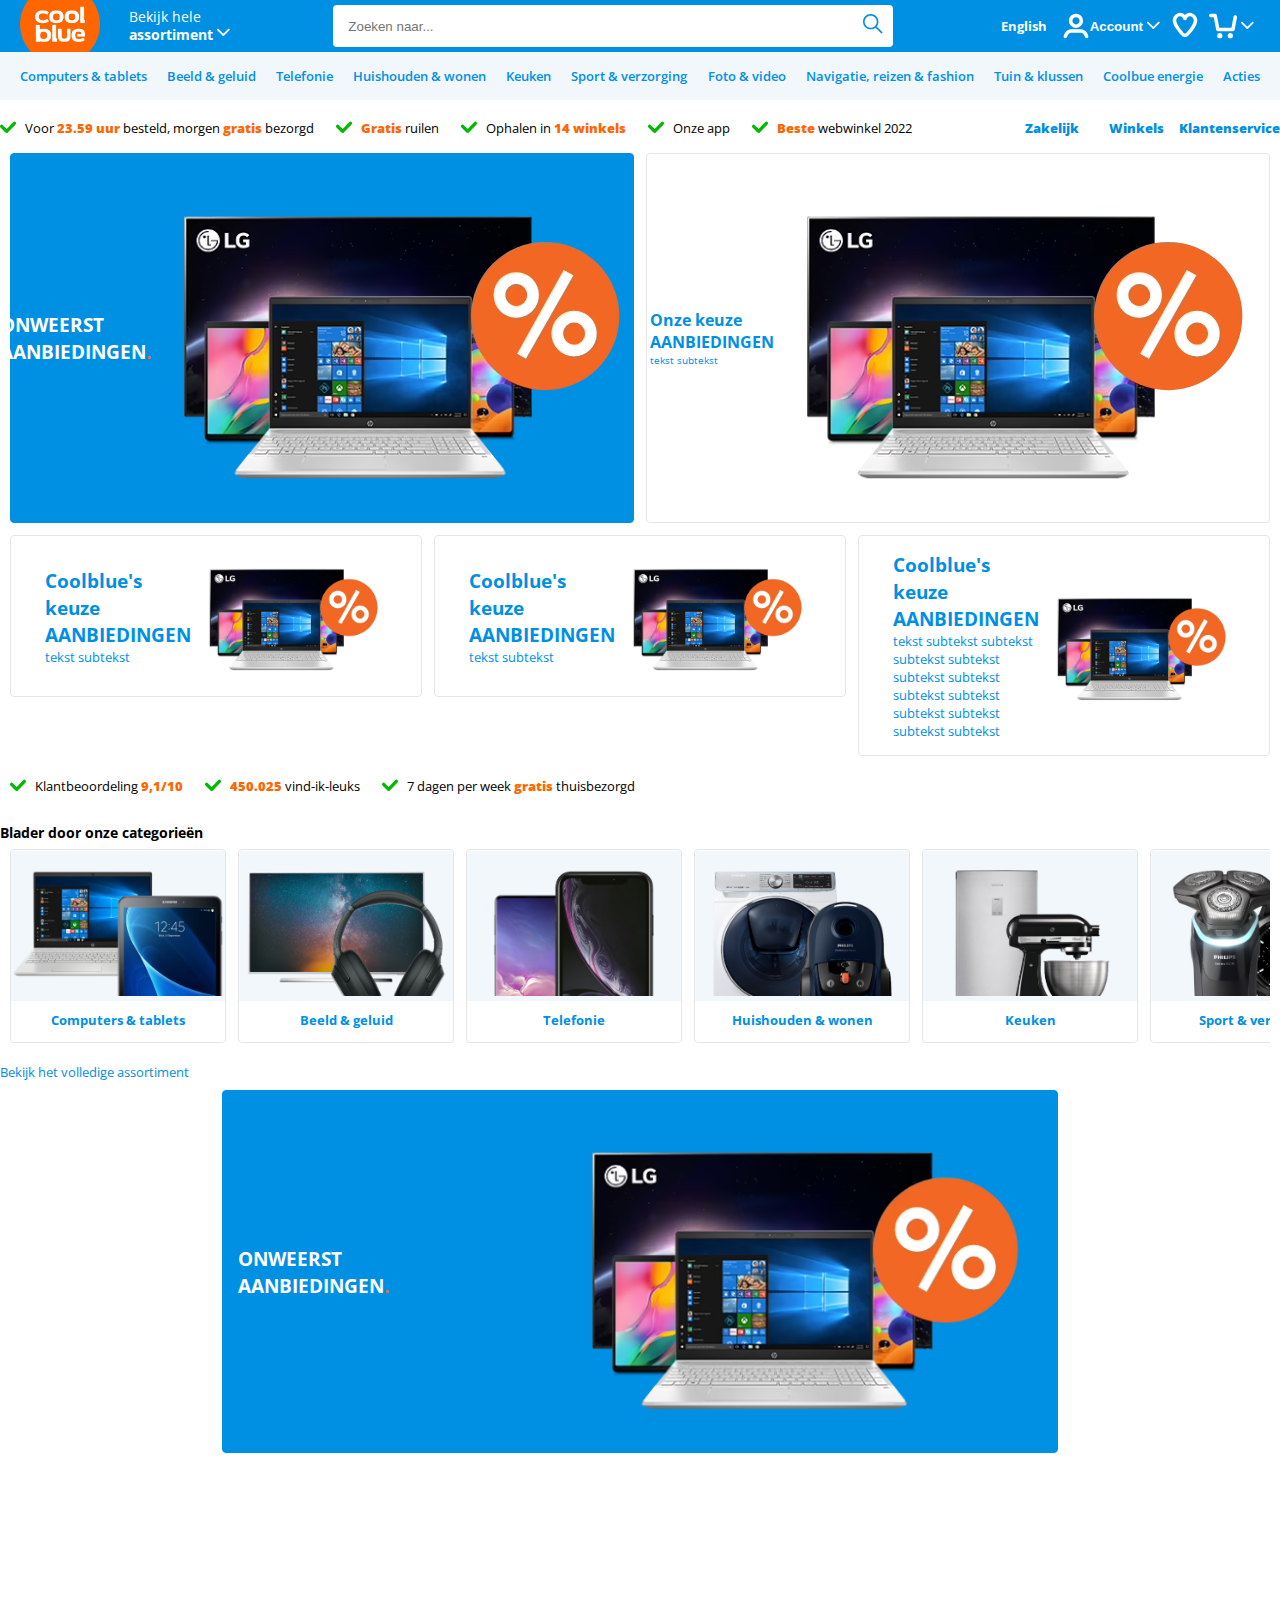
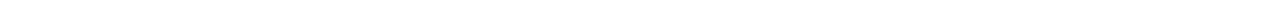
==== commit 3c05fe2b: "Update folder" ====
--- a/index.html
+++ b/index.html
@@ -2,54 +2,59 @@
 <html>
 
 <head>
-    <link rel="stylesheet" href="styles.css">
+    <link rel="stylesheet" href="styles2.css">
+    <link href="https://fonts.googleapis.com/css2?family=Open+Sans" rel="stylesheet">
     <meta content="width=device-width, initial-scale=1" name="viewport" />
     <title>Coolblue - Alles voor een glimlach</title>
 </head>
 
 <body>
-    <div class="overlay"></div>
     <header class="header">
+        <div class="overlay"></div>
         <div class="header-top flex">
             <button class="header-top__nav-toggle">
                 <span class="header-top__nav-toggle__hamburger"></span>
                 <div class="mobile-menu">
                     <div class="mobile-menu__top">
                         <div class="mobile-menu__top__title">Menu</div>
-                        <svg class="icon-close js-close" viewbox="0 0 48 48">
+                        <svg class="icon--20 margin-right-sm js-close">
                             <use xlink:href="#icon-close"></use>
                         </svg>
                     </div>
                     <div class="mobile-menu__container">
+                        <div class="mobile-menu__category__item all-categories">
+                            <svg class="icon icon--14 icon__arrow">
+                                <use xlink:href="#icon-arrow"></use>
+                            </svg>
+                            Alle categorieën
+                        </div>
                         <div class="mobile-menu__categories">
                             <div class="mobile-menu__category" data-category="1" data-level="1">
                                 <div class="mobile-menu__category__content">
-                                    <img src="images/laptop.png">
+                                    <div class="image-container">
+                                        <img src="images/laptop.avif">
+                                    </div>
                                     <div class="mobile-menu__category__title">Computers & tablets</div>
-                                    <svg class="icon arrow" viewbox="0 0 500 500">
+                                    <svg class="icon icon--14 icon__arrow">
                                         <use xlink:href="#icon-arrow"></use>
                                     </svg>
                                 </div>
 
                                 <div class="mobile-menu__category__submenu" data-category="1" data-level="2">
                                     <div class="mobile-menu__category__submenu__inner">
-                                        <div class="mobile-menu__category__item all-categories">
-                                            <svg class="icon arrow" viewbox="0 0 500 500">
-                                                <use xlink:href="#icon-arrow"></use>
-                                            </svg>
-                                            Alle categorieën
-                                        </div>
                                         <div class="mobile-menu__category__submenu__container">
                                             <h4>Computers & tablets</h4>
                                             <div class="mobile-menu__category__submenu__items">
                                                 <div class="mobile-menu__category__submenu__item">
                                                     <p>Laptops, desktops & monitoren</p>
-                                                    <svg class="icon arrow" viewbox="0 0 500 500">
+                                                    <svg class="icon icon--14 icon__arrow">
                                                         <use xlink:href="#icon-arrow"></use>
                                                     </svg>
-                                                    <div class="mobile-menu__category__submenu__item__submenu" data-category="1" data-level="3">
-                                                        <div class="mobile-menu__category__item submenu" data-submenu="1" data-level="4">
-                                                            <svg class="icon arrow" viewbox="0 0 500 500">
+                                                    <div class="mobile-menu__category__submenu__item__submenu"
+                                                        data-category="1" data-level="3">
+                                                        <div class="mobile-menu__category__item submenu"
+                                                            data-submenu="1" data-level="4">
+                                                            <svg class="icon icon--14 icon__arrow">
                                                                 <use xlink:href="#icon-arrow"></use>
                                                             </svg>
                                                             Computers & tablets
@@ -58,49 +63,49 @@
                                                         <div class="mobile-menu__category__submenu__items">
                                                             <div class="mobile-menu__category__submenu__item">
                                                                 <p>Laptops</p>
-                                                                <svg class="icon arrow" viewbox="0 0 500 500">
+                                                                <svg class="icon icon--14 icon__arrow">
                                                                     <use xlink:href="#icon-arrow"></use>
                                                                 </svg>
                                                             </div>
                                                             <div class="mobile-menu__category__submenu__item">
                                                                 <p>Desktops PC's</p>
-                                                                <svg class="icon arrow" viewbox="0 0 500 500">
+                                                                <svg class="icon icon--14 icon__arrow">
                                                                     <use xlink:href="#icon-arrow"></use>
                                                                 </svg>
                                                             </div>
                                                             <div class="mobile-menu__category__submenu__item">
                                                                 <p>Monitoren</p>
-                                                                <svg class="icon arrow" viewbox="0 0 500 500">
+                                                                <svg class="icon icon--14 icon__arrow">
                                                                     <use xlink:href="#icon-arrow"></use>
                                                                 </svg>
                                                             </div>
                                                             <div class="mobile-menu__category__submenu__item">
                                                                 <p>Schoudertassen</p>
-                                                                <svg class="icon arrow" viewbox="0 0 500 500">
+                                                                <svg class="icon icon--14 icon__arrow">
                                                                     <use xlink:href="#icon-arrow"></use>
                                                                 </svg>
                                                             </div>
                                                             <div class="mobile-menu__category__submenu__item">
                                                                 <p>Laptopstandaarden</p>
-                                                                <svg class="icon arrow" viewbox="0 0 500 500">
+                                                                <svg class="icon icon--14 icon__arrow">
                                                                     <use xlink:href="#icon-arrow"></use>
                                                                 </svg>
                                                             </div>
                                                             <div class="mobile-menu__category__submenu__item">
                                                                 <p>Software</p>
-                                                                <svg class="icon arrow" viewbox="0 0 500 500">
+                                                                <svg class="icon icon--14 icon__arrow">
                                                                     <use xlink:href="#icon-arrow"></use>
                                                                 </svg>
                                                             </div>
                                                             <div class="mobile-menu__category__submenu__item">
                                                                 <p>Public displays</p>
-                                                                <svg class="icon arrow" viewbox="0 0 500 500">
+                                                                <svg class="icon icon--14 icon__arrow">
                                                                     <use xlink:href="#icon-arrow"></use>
                                                                 </svg>
                                                             </div>
                                                             <div class="mobile-menu__category__submenu__item">
                                                                 <p>Tweedekans laptops</p>
-                                                                <svg class="icon arrow" viewbox="0 0 500 500">
+                                                                <svg class="icon icon--14 icon__arrow">
                                                                     <use xlink:href="#icon-arrow"></use>
                                                                 </svg>
                                                             </div>
@@ -109,43 +114,43 @@
                                                 </div>
                                                 <div class="mobile-menu__category__submenu__item">
                                                     <p>Zakelijk</p>
-                                                    <svg class="icon arrow" viewbox="0 0 500 500">
+                                                    <svg class="icon icon--14 icon__arrow">
                                                         <use xlink:href="#icon-arrow"></use>
                                                     </svg>
                                                 </div>
                                                 <div class="mobile-menu__category__submenu__item">
                                                     <p>Tablets & e-readers</p>
-                                                    <svg class="icon arrow" viewbox="0 0 500 500">
+                                                    <svg class="icon icon--14 icon__arrow">
                                                         <use xlink:href="#icon-arrow"></use>
                                                     </svg>
                                                 </div>
                                                 <div class="mobile-menu__category__submenu__item">
                                                     <p>Gaming</p>
-                                                    <svg class="icon arrow" viewbox="0 0 500 500">
+                                                    <svg class="icon icon--14 icon__arrow">
                                                         <use xlink:href="#icon-arrow"></use>
                                                     </svg>
                                                 </div>
                                                 <div class="mobile-menu__category__submenu__item">
                                                     <p>Printers & randapparatuur</p>
-                                                    <svg class="icon arrow" viewbox="0 0 500 500">
+                                                    <svg class="icon icon--14 icon__arrow">
                                                         <use xlink:href="#icon-arrow"></use>
                                                     </svg>
                                                 </div>
                                                 <div class="mobile-menu__category__submenu__item">
                                                     <p>Geheugen & opslag</p>
-                                                    <svg class="icon arrow" viewbox="0 0 500 500">
+                                                    <svg class="icon icon--14 icon__arrow">
                                                         <use xlink:href="#icon-arrow"></use>
                                                     </svg>
                                                 </div>
                                                 <div class="mobile-menu__category__submenu__item">
                                                     <p>Netwerk & internet</p>
-                                                    <svg class="icon arrow" viewbox="0 0 500 500">
+                                                    <svg class="icon icon--14 icon__arrow">
                                                         <use xlink:href="#icon-arrow"></use>
                                                     </svg>
                                                 </div>
                                                 <div class="mobile-menu__category__submenu__item">
                                                     <p>Computer onderdelen</p>
-                                                    <svg class="icon arrow" viewbox="0 0 500 500">
+                                                    <svg class="icon icon--14 icon__arrow">
                                                         <use xlink:href="#icon-arrow"></use>
                                                     </svg>
                                                 </div>
@@ -156,32 +161,28 @@
                             </div>
                             <div class="mobile-menu__category" data-category="2" data-level="1">
                                 <div class="mobile-menu__category__content">
-                                    <img src="images/tv.png">
+                                    <div class="image-container">
+                                        <img src="images/tv.avif">
+                                    </div>
                                     <div class="mobile-menu__category__title">Beeld & geluid</div>
-                                    <svg class="icon arrow" viewbox="0 0 500 500">
+                                    <svg class="icon icon--14 icon__arrow">
                                         <use xlink:href="#icon-arrow"></use>
                                     </svg>
                                 </div>
 
                                 <div class="mobile-menu__category__submenu" data-category="2" data-level="2">
                                     <div class="mobile-menu__category__submenu__inner">
-                                        <div class="mobile-menu__category__item all-categories">
-                                            <svg class="icon arrow" viewbox="0 0 500 500">
-                                                <use xlink:href="#icon-arrow"></use>
-                                            </svg>
-                                            Alle categorieën
-                                        </div>
                                         <div class="mobile-menu__category__submenu__container">
                                             <h4>Beeld & geluid</h4>
                                             <div class="mobile-menu__category__submenu__items">
                                                 <div class="mobile-menu__category__submenu__item">
                                                     <p>Televisies & beamers</p>
-                                                    <svg class="icon arrow" viewbox="0 0 500 500">
+                                                    <svg class="icon icon--14 icon__arrow">
                                                         <use xlink:href="#icon-arrow"></use>
                                                     </svg>
                                                     <div class="mobile-menu__category__submenu__item__submenu">
                                                         <div class="mobile-menu__category__item submenu">
-                                                            <svg class="icon arrow" viewbox="0 0 500 500">
+                                                            <svg class="icon icon--14 icon__arrow">
                                                                 <use xlink:href="#icon-arrow"></use>
                                                             </svg>
                                                             Beeld & geluid
@@ -190,37 +191,37 @@
                                                         <div class="mobile-menu__category__submenu__items">
                                                             <div class="mobile-menu__category__submenu__item">
                                                                 <p>Televisies</p>
-                                                                <svg class="icon arrow" viewbox="0 0 500 500">
+                                                                <svg class="icon icon--14 icon__arrow">
                                                                     <use xlink:href="#icon-arrow"></use>
                                                                 </svg>
                                                             </div>
                                                             <div class="mobile-menu__category__submenu__item">
                                                                 <p>Tv beugels</p>
-                                                                <svg class="icon arrow" viewbox="0 0 500 500">
+                                                                <svg class="icon icon--14 icon__arrow">
                                                                     <use xlink:href="#icon-arrow"></use>
                                                                 </svg>
                                                             </div>
                                                             <div class="mobile-menu__category__submenu__item">
                                                                 <p>Afstandsbedieningen</p>
-                                                                <svg class="icon arrow" viewbox="0 0 500 500">
+                                                                <svg class="icon icon--14 icon__arrow">
                                                                     <use xlink:href="#icon-arrow"></use>
                                                                 </svg>
                                                             </div>
                                                             <div class="mobile-menu__category__submenu__item">
                                                                 <p>Beamers</p>
-                                                                <svg class="icon arrow" viewbox="0 0 500 500">
+                                                                <svg class="icon icon--14 icon__arrow">
                                                                     <use xlink:href="#icon-arrow"></use>
                                                                 </svg>
                                                             </div>
                                                             <div class="mobile-menu__category__submenu__item">
                                                                 <p>Projectieschermen</p>
-                                                                <svg class="icon arrow" viewbox="0 0 500 500">
+                                                                <svg class="icon icon--14 icon__arrow">
                                                                     <use xlink:href="#icon-arrow"></use>
                                                                 </svg>
                                                             </div>
                                                             <div class="mobile-menu__category__submenu__item">
                                                                 <p>Beamerbeugels</p>
-                                                                <svg class="icon arrow" viewbox="0 0 500 500">
+                                                                <svg class="icon icon--14 icon__arrow">
                                                                     <use xlink:href="#icon-arrow"></use>
                                                                 </svg>
                                                             </div>
@@ -229,43 +230,43 @@
                                                 </div>
                                                 <div class="mobile-menu__category__submenu__item">
                                                     <p>Televisie accessoires</p>
-                                                    <svg class="icon arrow" viewbox="0 0 500 500">
+                                                    <svg class="icon icon--14 icon__arrow">
                                                         <use xlink:href="#icon-arrow"></use>
                                                     </svg>
                                                 </div>
                                                 <div class="mobile-menu__category__submenu__item">
                                                     <p>Audio voor onderweg</p>
-                                                    <svg class="icon arrow" viewbox="0 0 500 500">
+                                                    <svg class="icon icon--14 icon__arrow">
                                                         <use xlink:href="#icon-arrow"></use>
                                                     </svg>
                                                 </div>
                                                 <div class="mobile-menu__category__submenu__item">
                                                     <p>Speakers en boxen</p>
-                                                    <svg class="icon arrow" viewbox="0 0 500 500">
+                                                    <svg class="icon icon--14 icon__arrow">
                                                         <use xlink:href="#icon-arrow"></use>
                                                     </svg>
                                                 </div>
                                                 <div class="mobile-menu__category__submenu__item">
                                                     <p>Radio's en hifi</p>
-                                                    <svg class="icon arrow" viewbox="0 0 500 500">
+                                                    <svg class="icon icon--14 icon__arrow">
                                                         <use xlink:href="#icon-arrow"></use>
                                                     </svg>
                                                 </div>
                                                 <div class="mobile-menu__category__submenu__item">
                                                     <p>Home cinema</p>
-                                                    <svg class="icon arrow" viewbox="0 0 500 500">
+                                                    <svg class="icon icon--14 icon__arrow">
                                                         <use xlink:href="#icon-arrow"></use>
                                                     </svg>
                                                 </div>
                                                 <div class="mobile-menu__category__submenu__item">
                                                     <p>DJ gear</p>
-                                                    <svg class="icon arrow" viewbox="0 0 500 500">
+                                                    <svg class="icon icon--14 icon__arrow">
                                                         <use xlink:href="#icon-arrow"></use>
                                                     </svg>
                                                 </div>
                                                 <div class="mobile-menu__category__submenu__item">
                                                     <p>Muziekinstrumenten, DJ en Studio gear</p>
-                                                    <svg class="icon arrow" viewbox="0 0 500 500">
+                                                    <svg class="icon icon--14 icon__arrow">
                                                         <use xlink:href="#icon-arrow"></use>
                                                     </svg>
                                                 </div>
@@ -276,81 +277,99 @@
                             </div>
                             <div class="mobile-menu__category" data-category="3">
                                 <div class="mobile-menu__category__content">
-                                    <img src="images/iphone.png">
+                                    <div class="image-container">
+                                        <img src="images/phone.avif">
+                                    </div>
                                     <div class="mobile-menu__category__title">Telefonie</div>
-                                    <svg class="icon arrow" viewbox="0 0 500 500">
+                                    <svg class="icon icon--14 icon__arrow">
                                         <use xlink:href="#icon-arrow"></use>
                                     </svg>
                                 </div>
                             </div>
                             <div class="mobile-menu__category" data-category="4">
                                 <div class="mobile-menu__category__content">
-                                    <img src="images/tv.png">
+                                    <div class="image-container">
+                                        <img src="images/huishouden.avif">
+                                    </div>
                                     <div class="mobile-menu__category__title">Huishouden & wonen</div>
-                                    <svg class="icon arrow" viewbox="0 0 500 500">
+                                    <svg class="icon icon--14 icon__arrow">
                                         <use xlink:href="#icon-arrow"></use>
                                     </svg>
                                 </div>
                             </div>
-                            <div class="mobile-menu__category">
+                            <div class="mobile-menu__category" data-category="5">
                                 <div class="mobile-menu__category__content">
-                                    <img src="images/laptop.png">
+                                    <div class="image-container">
+                                        <img src="images/keuken.avif">
+                                    </div>
                                     <div class="mobile-menu__category__title">Keuken</div>
-                                    <svg class="icon arrow" viewbox="0 0 500 500">
+                                    <svg class="icon icon--14 icon__arrow">
                                         <use xlink:href="#icon-arrow"></use>
                                     </svg>
                                 </div>
                             </div>
-                            <div class="mobile-menu__category">
+                            <div class="mobile-menu__category" data-category="6">
                                 <div class="mobile-menu__category__content">
-                                    <img src="images/iphone.png">
+                                    <div class="image-container">
+                                        <img src="images/sport.avif">
+                                    </div>
                                     <div class="mobile-menu__category__title">Sport & verzorging</div>
-                                    <svg class="icon arrow" viewbox="0 0 500 500">
+                                    <svg class="icon icon--14 icon__arrow">
                                         <use xlink:href="#icon-arrow"></use>
                                     </svg>
                                 </div>
                             </div>
-                            <div class="mobile-menu__category">
+                            <div class="mobile-menu__category" data-category="7">
                                 <div class="mobile-menu__category__content">
-                                    <img src="images/tv.png">
+                                    <div class="image-container">
+                                        <img src="images/foto.avif">
+                                    </div>
                                     <div class="mobile-menu__category__title">Foto & video</div>
-                                    <svg class="icon arrow" viewbox="0 0 500 500">
+                                    <svg class="icon icon--14 icon__arrow">
                                         <use xlink:href="#icon-arrow"></use>
                                     </svg>
                                 </div>
                             </div>
-                            <div class="mobile-menu__category">
+                            <div class="mobile-menu__category" data-category="8">
                                 <div class="mobile-menu__category__content">
-                                    <img src="images/laptop.png">
+                                    <div class="image-container">
+                                        <img src="images/navigatie.avif">
+                                    </div>
                                     <div class="mobile-menu__category__title">Navigatie, reizen & fashion</div>
-                                    <svg class="icon arrow" viewbox="0 0 500 500">
+                                    <svg class="icon icon--14 icon__arrow">
                                         <use xlink:href="#icon-arrow"></use>
                                     </svg>
                                 </div>
                             </div>
-                            <div class="mobile-menu__category">
+                            <div class="mobile-menu__category" data-category="9">
                                 <div class="mobile-menu__category__content">
-                                    <img src="images/iphone.png">
+                                    <div class="image-container">
+                                        <img src="images/tuin.avif">
+                                    </div>
                                     <div class="mobile-menu__category__title">Tuin & klussen</div>
-                                    <svg class="icon arrow" viewbox="0 0 500 500">
+                                    <svg class="icon icon--14 icon__arrow">
                                         <use xlink:href="#icon-arrow"></use>
                                     </svg>
                                 </div>
                             </div>
-                            <div class="mobile-menu__category">
+                            <div class="mobile-menu__category" data-category="10">
                                 <div class="mobile-menu__category__content">
-                                    <img src="images/tv.png">
+                                    <div class="image-container">
+                                        <img src="images/iphone.png">
+                                    </div>
                                     <div class="mobile-menu__category__title">Coolblue Energie</div>
-                                    <svg class="icon arrow" viewbox="0 0 500 500">
+                                    <svg class="icon icon--14 icon__arrow">
                                         <use xlink:href="#icon-arrow"></use>
                                     </svg>
                                 </div>
                             </div>
-                            <div class="mobile-menu__category">
+                            <div class="mobile-menu__category" data-category="11">
                                 <div class="mobile-menu__category__content">
-                                    <img src="images/laptop.png">
+                                    <div class="image-container">
+                                        <img src="images/acties.avif">
+                                    </div>
                                     <div class="mobile-menu__category__title">Acties</div>
-                                    <svg class="icon arrow" viewbox="0 0 500 500">
+                                    <svg class="icon icon--14 icon__arrow">
                                         <use xlink:href="#icon-arrow"></use>
                                     </svg>
                                 </div>
@@ -362,20 +381,15 @@
                                 <div class="mobile-menu__category__content">
                                     <div>Taal: Nederlands (NL)</div>
                                 </div>
-                                <svg class="icon arrow" viewbox="0 0 500 500">
+                                <svg class="icon icon--14 icon__arrow">
                                     <use xlink:href="#icon-arrow"></use>
                                 </svg>
                             </div>
                             <div class="mobile-menu__item">Mijn Coolblue</div>
                             <div class="mobile-menu__item">Klantenservice</div>
                             <div class="mobile-menu__item">Zakelijk</div>
-
-                        </div>
-
-                    </div>
-
-
-
+                        </div>
+                    </div>
                 </div>
             </button>
             <div class="header-top_logo_container">
@@ -384,7 +398,7 @@
             <div class="header-top__navigation padding-sm js-open">Bekijk hele
                 <div class="flex">
                     <p><strong>assortiment</strong></p>
-                    <svg class="icon arrow" viewbox="0 0 500 500">
+                    <svg class="icon icon--14 icon__arrow">
                         <use xlink:href="#icon-arrow"></use>
                     </svg>
                 </div>
@@ -1244,7 +1258,7 @@
                     <div class="searchbar__input__container">
                         <input class="searchbar__input" placeholder="Zoeken naar...">
                         <div class="icon-container">
-                            <svg class="icon search" viewbox="0 0 500 500">
+                            <svg class="icon--20 icon__search">
                                 <use xlink:href="#icon-search"></use>
                             </svg>
                         </div>
@@ -1296,11 +1310,11 @@
                     <div class="user__language short padding-md js-open">EN</div>
                 </a>
                 <button class="user__account container flex align-center padding-sm js-open">
-                    <svg class="icon person" viewbox="0 0 48 48">
+                    <svg class="icon">
                         <use xlink:href="#icon-person"></use>
                     </svg>
                     <div class="user__account__info flex align-center">Account
-                        <svg class="icon arrow" viewbox="0 0 500 500">
+                        <svg class="icon icon--14 icon__arrow">
                             <use xlink:href="#icon-arrow"></use>
                         </svg>
                     </div>
@@ -1311,15 +1325,15 @@
                     </div>
                 </button>
                 <button href="#" class="user__wishlist padding-sm">
-                    <svg class="icon heart" viewBox="0 0 48 48" xmlns="http://www.w3.org/2000/svg">
+                    <svg class="icon" xmlns="http://www.w3.org/2000/svg">
                         <use xlink:href="#icon-heart"></use>
                     </svg>
                 </button>
                 <button href="#" class="user__cart container flex padding-sm js-open">
-                    <svg class="icon cart" viewbox="0 0 48 48">
+                    <svg class="icon">
                         <use xlink:href="#icon-cart"></use>
                     </svg>
-                    <svg class="icon arrow" viewbox="0 0 500 500">
+                    <svg class="icon icon--14 icon__arrow">
                         <use xlink:href="#icon-arrow"></use>
                     </svg>
                     <div class="user__cart__dropdown">
@@ -2181,72 +2195,332 @@
                 </li>
             </ul>
         </nav>
-
     </header>
 
+    <div class="usp-bar margin-bottom-sm">
+        <div class="usp-bar-inner">
+            <div class="usp-bar__items">
+                <a class="usp-bar__item" href="#">
+                    <svg class="icon--16 icon__usp">
+                        <use xlink:href="#icon-arrow-usp"></use>
+                    </svg>
+                    <div>Voor <span class="orange">23.59 uur</span> besteld, morgen <span class="orange">gratis</span>
+                        bezorgd</div>
+                </a>
+                <a class="usp-bar__item" href="#">
+                    <svg class="icon--16 icon__usp">
+                        <use xlink:href="#icon-arrow-usp"></use>
+                    </svg>
+                    <div><span class="orange">Gratis</span> ruilen</div>
+                </a>
+                <a class="usp-bar__item" href="#">
+                    <svg class="icon--16 icon__usp">
+                        <use xlink:href="#icon-arrow-usp"></use>
+                    </svg>
+                    <div>Ophalen in <span class="orange">14 winkels</span> </div>
+                </a>
+                <a class="usp-bar__item" href="#">
+                    <svg class="icon--16 icon__usp">
+                        <use xlink:href="#icon-arrow-usp"></use>
+                    </svg>
+                    <div>Onze app</div>
+                </a>
+                <a class="usp-bar__item" href="#">
+                    <svg class="icon--16 icon__usp">
+                        <use xlink:href="#icon-arrow-usp"></use>
+                    </svg>
+                    <div><span class="orange">Beste</span> webwinkel 2022</div>
+                </a>
+            </div>
+            <div class="usp-bar__menu-items">
+                <a class="usp-bar__menu-item padding" href="#">Zakelijk</a>
+                <a class="usp-bar__menu-item padding" href="#">Winkels</a>
+                <a class="usp-bar__menu-item" href="#">Klantenservice</a>
+            </div>
+        </div>
+    </div>
+
+    <div class="main-content">
+        <div class="row">
+            <div class="grid-container">
+                <div class="grid-item col-6">
+                    <div class="card card--blue">
+                        <div class="card_content">
+                            <h2>ONWEERST</h2>
+                            <h2>AANBIEDINGEN<span class="dot">.</span></h2>
+                        </div>
+                        <img class="img img-big" src="images/acties.avif">
+                    </div>
+                </div>
+                <div class="grid-item col-6">
+                    <a href="pdp.html" class="card card--light">
+                            <div class="card_content">
+                                <h2>Onze keuze</h2>
+                                <h2>AANBIEDINGEN</h2>
+                                <p>tekst subtekst</p>
+                            </div>
+                            <img class="img img-big" src="images/acties.avif">
+                    </a>
+                </div>
+            </div>
+        </div>
+        <div class="row">
+            <div class="grid-container">
+                <div class="grid-item col-4">
+                    <div class="card card--light">
+                        <div class="card_content">
+                            <h2>Coolblue's keuze</h2>
+                            <h2>AANBIEDINGEN</h2>
+                            <p>tekst subtekst</p>
+
+                        </div>
+                        <img class="img img--small" src="images/acties.avif">
+                    </div>
+                </div>
+                <div class="grid-item col-4">
+                    <div class="card card--light">
+                        <div class="card_content">
+                            <h2>Coolblue's keuze</h2>
+                            <h2>AANBIEDINGEN</h2>
+                            <p>tekst subtekst</p>
+
+                        </div>
+                        <img class="img img--small" src="images/acties.avif">
+                    </div>
+                </div>
+                <div class="grid-item col-4">
+                    <div class="card card--light">
+                        <div class="card_content">
+                            <h2>Coolblue's keuze</h2>
+                            <h2>AANBIEDINGEN</h2>
+                            <p>tekst subtekst subtekst subtekst subtekst subtekst subtekst subtekst subtekst subtekst subtekst subtekst subtekst  </p>
+                        </div>
+                        <img class="img img--small" src="images/acties.avif">
+                    </div>
+                </div>
+            </div>
+
+        </div>
+
+        <div class="row">
+            <div class="grid-container">
+                <div class="grid-item col-12">
+                    <div class="usp-bar margin-bottom-sm">
+                        <div class="usp-bar-inner">
+                            <div class="usp-bar__items">
+                                <a class="usp-bar__item" href="#">
+                                    <svg class="icon--16 icon__usp" viewbox="0 0 48 48">
+                                        <use xlink:href="#icon-arrow-usp"></use>
+                                    </svg>
+                                    <div>Klantbeoordeling <span class="orange"> 9,1/10</span></div>
+                                </a>
+                                <a class="usp-bar__item" href="#">
+                                    <svg class="icon--16 icon__usp" viewbox="0 0 48 48">
+                                        <use xlink:href="#icon-arrow-usp"></use>
+                                    </svg>
+                                    <div><span class="orange">450.025</span> vind-ik-leuks</div>
+                                </a>
+                                <a class="usp-bar__item" href="#">
+                                    <svg class="icon--16 icon__usp" viewbox="0 0 48 48">
+                                        <use xlink:href="#icon-arrow-usp"></use>
+                                    </svg>
+                                    <div>7 dagen per week<span class="orange"> gratis</span> thuisbezorgd</div>
+                                </a>
+                            </div>
+                        </div>
+                    </div>
+                </div>
+            </div>
+        </div>
+
+        <div class="row margin-bottom-sm">
+            <h3 class="margin-bottom-sm">Blader door onze categorieën</h3>
+            <div class="grid-container items carousel-slider" id="slides-container">
+                <div class="carousel-item col-2">
+                    <div class="card card--small card--light">
+                        <div class="img-container">
+                            <img class="img-small" src="images/laptop.avif">
+                        </div>
+                        <h2 class="card_title">Computers & tablets</h2>
+                    </div>
+                </div>
+                <div class="carousel-item col-2">
+                    <div class="card card--small card--light">
+                        <div class="img-container">
+                            <img class="img--small" src="images/tv.avif">
+                        </div>
+                        <h2 class="card_title">Beeld & geluid</h2>
+                    </div>
+                </div>
+                <div class="carousel-item col-2">
+                    <div class="card card--small card--light">
+                        <div class="img-container">
+                            <img class="img--small" src="images/phone.avif">
+                        </div>
+                        <h2 class="card_title">Telefonie</h2>
+                    </div>
+                </div>
+                <div class="carousel-item col-2">
+                    <div class="card card--small card--light">
+                        <div class="img-container">
+                            <img class="img--small" src="images/huishouden.avif">
+                        </div>
+                        <h2 class="card_title">Huishouden & wonen</h2>
+                    </div>
+                </div>
+                <div class="carousel-item col-2">
+                    <div class="card card--small card--light">
+                        <div class="img-container">
+                            <img class="img--small" src="images/keuken.avif">
+                        </div>
+                        <h2 class="card_title">Keuken</h2>
+                    </div>
+                </div>
+                <div class="carousel-item col-2">
+                    <div class="card card--small card--light">
+                        <div class="img-container">
+                            <img class="img--small" src="images/sport.avif">
+                        </div>
+                        <h2 class="card_title">Sport & verzorging</h2>
+                    </div>
+                </div>
+                <div class="carousel-item col-2">
+                    <div class="card card--small card--light">
+                        <div class="img-container">
+                            <img class="img--small" src="images/sport.avif">
+                        </div>
+                        <h2 class="card_title">Gaming</h2>
+                    </div>
+                </div>
+                <div class="carousel-item col-2">
+                    <div class="card card--small card--light">
+                        <div class="img-container">
+                            <img class="img--small" src="images/acties.avif">
+                        </div>
+                        <h2 class="card_title">Aanbiedingen</h2>
+                    </div>
+                </div>
+                <div class="carousel-item col-2">
+                    <div class="card card--small card--light">
+                        <div class="img-container">
+                            <img class="img--small" src="images/acties.avif">
+                        </div>
+                        <h2 class="card_title">Tweedekans</h2>
+                    </div>
+                </div>
+                <div class="carousel-item col-2">
+                    <div class="card card--small card--light">
+                        <div class="img-container">
+                            <img class="img--small" src="images/tuin.avif">
+                        </div>
+                        <h2 class="card_title">Tuin & klussen</h2>
+                    </div>
+                </div>
+                <div class="carousel-item col-2">
+                    <div class="card card--small card--light">
+                        <div class="img-container">
+                            <img class="img--small" src="images/foto.avif">
+                        </div>
+                        <h2 class="card_title">Foto & video</h2>
+                    </div>
+                </div>
+                <div class="carousel-item col-2">
+                    <div class="card card--small card--light">
+                        <div class="img-container">
+                            <img class="img--small" src="images/navigatie.avif">
+                        </div>
+                        <h2 class="card_title">Navigatie & reizen</h2>
+                    </div>
+                </div>
+            </div>
+            <a href="#">Bekijk het volledige assortiment</a>
+        </div>
+        <div class="row">
+            <div class="grid-container">
+                <div class="col col-8 centered">
+                    <div class="card card--blue">
+                        <div class="card_content">
+                            <h2>ONWEERST</h2>
+                            <h2>AANBIEDINGEN<span class="dot">.</span></h2>
+                        </div>
+                        <img class="img img--big" src="images/acties.avif">
+                    </div>
+                </div>
+            </div>
+        </div>
+    </div>
+
+    <footer>
+        <div></div>
+    </footer>
+
+
     <svg>
-        <symbol id="icon-heart">
+        <symbol id="icon-heart" viewBox="0 0 48 48">
             <path
                 d="M27 13.3c0-.5.3-1.1 1-1.9.6-.8 1.5-1.4 2.5-1.9 1-.4 2-.5 3-.3 1.1.2 2.4.9 3.8 2.4 1.8 1.9 2 4.2 1.4 7-.8 2.9-2.5 5.8-4.2 8.2-1.7 2.5-4 5.8-6.3 8.4a24 24 0 0 1-3 3 5 5 0 0 1-1.2.8 5 5 0 0 1-1.2-.7 24 24 0 0 1-3-3.1c-2.3-2.6-4.6-5.9-6.3-8.4a26.6 26.6 0 0 1-4.2-8.2c-.7-2.8-.3-5.1 1.4-7a7.3 7.3 0 0 1 3.7-2.4 5 5 0 0 1 3.1.3c1 .5 1.9 1.1 2.5 2 .7.7 1 1.3 1 1.8a3 3 0 0 0 3 2.7 3 3 0 0 0 3-2.7ZM24 45c2 0 3.7-1 4.9-2 1.3-1 2.6-2.4 3.9-3.9 2.5-2.9 5-6.4 6.7-8.8 1.8-2.6 4-6.3 5-10.3 1-4 .8-8.7-2.8-12.5a13.3 13.3 0 0 0-6.9-4.1 11 11 0 0 0-6.7.6c-1.6.7-3 1.7-4.1 2.9A12.7 12.7 0 0 0 19.9 4a11 11 0 0 0-6.7-.6A13 13 0 0 0 3.6 20c1 3.9 3.1 7.6 5 10.2 1.7 2.4 4.1 6 6.6 8.8 1.3 1.5 2.6 2.8 4 3.9 1.1 1 2.8 2 4.8 2"
                 fill="currentColor"></path>
         </symbol>
-        <symbol id="icon-cart">
+        <symbol id="icon-cart" viewbox="0 0 48 48">
             <path
                 d="M0 6a3 3 0 0 1 3-3h7.5a3 3 0 0 1 2.944 2.422L17.678 27h20.91l3.46-19.103a3 3 0 0 1 5.904 1.07l-3.907 21.568A3 3 0 0 1 41.093 33H15.209a3 3 0 0 1-2.944-2.422L8.031 9H3a3 3 0 0 1-3-3Z"
                 fill="currentColor">
             </path>
             <path d="M23 40.5a4.5 4.5 0 1 1-9 0 4.5 4.5 0 0 1 9 0ZM41 40.5a4.5 4.5 0 1 1-9 0 4.5 4.5 0 0 1 9 0Z"
                 fill="currentColor"></path>
-
-            <!-- <path
-                d="M16.5131 6L7.48727 6C7.29999 6 7.11329 6.02105 6.9307 6.06274C5.58464 6.37013 4.74263 7.71051 5.05002 9.05657L5.96345 13.0566C6.2231 14.1936 7.23443 15 8.40071 15L15.5996 15C16.7659 15 17.7772 14.1936 18.0369 13.0566L18.9503 9.05657C18.992 8.87398 19.0131 8.68729 19.0131 8.5C19.0131 7.11929 17.8938 6 16.5131 6ZM7.37596 8.01255C7.41248 8.00421 7.44982 8 7.48727 8L16.5131 8C16.7892 8 17.0131 8.22386 17.0131 8.5C17.0131 8.53746 17.0089 8.5748 17.0005 8.61131L16.0871 12.6113C16.0352 12.8387 15.8329 13 15.5996 13L8.40071 13C8.16745 13 7.96519 12.8387 7.91326 12.6113L6.99982 8.61131C6.93835 8.3421 7.10675 8.07403 7.37596 8.01255Z"
-                fill="currentColor" />
-            <path
-                d="M3.49044 2L2 2C1.44772 2 1 1.55228 1 1C1 0.447715 1.44772 0 2 0L4.28977 0C4.75718 0 5.16223 0.323776 5.2652 0.779696L7.97543 12.7797C8.0971 13.3184 7.75902 13.8538 7.2203 13.9754C6.68159 14.0971 6.14624 13.759 6.02457 13.2203L3.49044 2Z"
-                fill="currentColor" />
-            <path
-                d="M10 17.25C10 18.2165 9.2165 19 8.25 19C7.2835 19 6.5 18.2165 6.5 17.25C6.5 16.2835 7.2835 15.5 8.25 15.5C9.2165 15.5 10 16.2835 10 17.25Z"
-                fill="currentColor" />
-            <patharrow
-                d="M17 17.25C17 18.2165 16.2165 19 15.25 19C14.2835 19 13.5 18.2165 13.5 17.25C13.5 16.2835 14.2835 15.5 15.25 15.5C16.2165 15.5 17 16.2835 17 17.25Z"
-                fill="currentColor" /> -->
         </symbol>
-        <symbol id="icon-person">
+        <symbol id="icon-person" viewbox="0 0 48 48">
             <path
                 d="M10.9179 37.9663C9.64698 39.4859 8.96481 41.364 8.7516 42.5367C8.45521 44.1668 6.89346 45.248 5.26333 44.9516C3.6332 44.6552 2.55199 43.0935 2.84838 41.4633C3.21295 39.4582 4.26411 36.5697 6.31543 34.117C8.43468 31.5831 11.6841 29.4667 16.2 29.4667H31.8C36.3159 29.4667 39.5653 31.5831 41.6846 34.117C43.7359 36.5697 44.787 39.4582 45.1516 41.4633C45.448 43.0935 44.3668 44.6552 42.7366 44.9516C41.1065 45.248 39.5448 44.1668 39.2484 42.5367C39.0352 41.364 38.353 39.4859 37.0821 37.9663C35.8791 36.528 34.2175 35.4667 31.8 35.4667H16.2C13.7825 35.4667 12.1209 36.528 10.9179 37.9663Z"
                 fill="currentColor"></path>
             <path fill-rule="evenodd"
                 d="M24 21.2667C27.3873 21.2667 30.1333 18.5207 30.1333 15.1333C30.1333 11.746 27.3873 9 24 9C20.6126 9 17.8667 11.746 17.8667 15.1333C17.8667 18.5207 20.6126 21.2667 24 21.2667ZM24 27.2667C30.701 27.2667 36.1333 21.8344 36.1333 15.1333C36.1333 8.43228 30.701 3 24 3C17.2989 3 11.8667 8.43228 11.8667 15.1333C11.8667 21.8344 17.2989 27.2667 24 27.2667Z"
                 fill="currentColor"></path>
-
-            <!-- <path
-                d="M4,20 C4,17 8,17 10,15 C11,14 8,14 8,9 C8,5.667 9.333,4 12,4 C14.667,4 16,5.667 16,9 C16,14 13,14 14,15 C16,17 20,17 20,20" /> -->
         </symbol>
-        <symbol id="icon-search">
+        <symbol id="icon-search" viewbox="0 0 500 500">
             <path
                 d="M481.8,453l-140-140.1c27.6-33.1,44.2-75.4,44.2-121.6C386,85.9,299.5,0.2,193.1,0.2S0,86,0,191.4s86.5,191.1,192.9,191.1    c45.2,0,86.8-15.5,119.8-41.4l140.5,140.5c8.2,8.2,20.4,8.2,28.6,0C490,473.4,490,461.2,481.8,453z M41,191.4    c0-82.8,68.2-150.1,151.9-150.1s151.9,67.3,151.9,150.1s-68.2,150.1-151.9,150.1S41,274.1,41,191.4z"
                 fill="currentColor" />
         </symbol>
-        <symbol id="icon-arrow">
+        <symbol id="icon-arrow" viewbox="0 0 500 500">
             <path xmlns="http://www.w3.org/2000/svg"
                 d="M225.923,354.706c-8.098,0-16.195-3.092-22.369-9.263L9.27,151.157c-12.359-12.359-12.359-32.397,0-44.751   c12.354-12.354,32.388-12.354,44.748,0l171.905,171.915l171.906-171.909c12.359-12.354,32.391-12.354,44.744,0   c12.365,12.354,12.365,32.392,0,44.751L248.292,345.449C242.115,351.621,234.018,354.706,225.923,354.706z"
                 fill="currentColor" />
         </symbol>
-        <symbol id="icon-check">
-            <path xmlns="http://www.w3.org/2000/svg"
-                d="M256,0C114.84,0,0,114.842,0,256s114.84,256,256,256s256-114.842,256-256S397.16,0,256,0z M256,462.452    c-113.837,0-206.452-92.614-206.452-206.452S142.163,49.548,256,49.548S462.452,142.163,462.452,256S369.837,462.452,256,462.452z"
-                fill="currentColor" />
-            <polygon xmlns="http://www.w3.org/2000/svg"
-                points="345.838,164.16 222.968,287.029 157.904,221.967 122.87,257.001 222.968,357.1 380.872,199.194   " />
-        </symbol>
-        <symbol id="icon-close">
+        <symbol id="icon-close" viewbox="0 0 48 48">
             <path fill="currentColor"
                 d="M14.536 7.464a5 5 0 1 0-7.072 7.072L16.93 24l-9.465 9.465a5 5 0 1 0 7.072 7.07L24 31.072l9.465 9.464a5 5 0 1 0 7.07-7.07L31.072 24l9.464-9.464a5 5 0 1 0-7.07-7.072L24 16.93l-9.464-9.465Z">
             </path>
         </symbol>
+        <symbol id="icon-arrow-usp" viewbox="0 0 48 48">
+            <path fill="currentColor"
+                d="M39.39 9.54a5 5 0 1 1 7.22 6.92L23.622 40.447A4.984 4.984 0 0 1 20.052 42a4.984 4.984 0 0 1-3.6-1.477L1.464 25.535a5 5 0 1 1 7.072-7.07l11.388 11.388L39.39 9.54Z">
+            </path>
+        </symbol>
+        <symbol id="icon-home" viewbox="0 0 48 48">
+            <path
+                d="M758.8 352L420.6 13.5c-18.2-18-50.2-18-68.4 0l-338 338c-19 19-19 49.6 0 68.4 19 19 49.5 19 68.3 0l304-304 304 304c9.4 9.4 21.7 14.2 34 14.2 12.5 0 25-4.7 34.3-14.2 19-19 19-49.4 0-68.3zM384.4 207L129 462.5v159.7c0 15.7 12.8 28.5 28.6 28.5h456c15.6 0 28.3-12.8 28.3-28.5V464.8L384 207.2z">
+            </path>
+        </symbol>
+        <symbol id="icon-info" viewbox="0 0 33 33">
+            <circle cx="16" cy="16" r="16"></circle>
+            <path d="M14 16a2 2 0 1 1 4 0v6a2 2 0 1 1-4 0v-6zM14 10a2 2 0 1 1 4 0 2 2 0 0 1-4 0z" fill="#FFF">
+            </path>
+        </symbol>
+        <symbol id="icon-review" viewBox="0 0 99 99">
+            <circle fill="var(--color-green)" cx="49.5" cy="49.5" r="49.5"></circle>
+            <path fill="var(--color-green)" d="M49.5 99C77.5 99 99 76.8 99 49.5S77.5 0 49.5 0v99z"></path>
+            <path fill="var(--color-white)" d="M53.4 24.2l5 15.6s11.7-.2 16.4-.1c4 0 5.9 4.9 2.4 7.5-3.7 2.6-13.3 9.5-13.3 9.5L69 72.2c1.2 4-3.1 7-6.4 4.6L49.5 65.3 36.3 76.8c-3.4 2.4-7.6-.7-6.4-4.6l5.2-15.5-13.3-9.5c-3.1-2.2-2.1-7.4 2.4-7.5l16.4.1 4.9-15.6c1.4-4.1 6.7-3.7 7.9 0z"></path>
+        </symbol>
+        <symbol id="icon-review-half" viewBox="0 0 99 99">
+            <circle fill="var(--color-green)" cx="49.5" cy="49.5" r="49.5"></circle>
+            <path fill="var(--color-light-grey)" d="M49.5 99C77.5 99 99 76.8 99 49.5S77.5 0 49.5 0v99z"></path>
+            <path fill="var(--color-white)" d="M53.4 24.2l5 15.6s11.7-.2 16.4-.1c4 0 5.9 4.9 2.4 7.5-3.7 2.6-13.3 9.5-13.3 9.5L69 72.2c1.2 4-3.1 7-6.4 4.6L49.5 65.3 36.3 76.8c-3.4 2.4-7.6-.7-6.4-4.6l5.2-15.5-13.3-9.5c-3.1-2.2-2.1-7.4 2.4-7.5l16.4.1 4.9-15.6c1.4-4.1 6.7-3.7 7.9 0z"></path>
+        </symbol>
     </svg>
 
     <script type="text/javascript" src="app.js"></script>
+    <!-- <script type="text/javascript" src="slider.js"></script> -->
 
 </body>
 
--- a/styles2.css
+++ b/styles2.css
@@ -0,0 +1,1813 @@
+body,
+p,
+h1,
+h2,
+h3,
+h4,
+h5 {
+    padding: 0;
+    margin: 0;
+}
+
+h1 {
+    font-size: 1.75em;
+}
+
+h2 {
+    font-size: 1.2em;
+}
+
+h3 {
+    font-size: 0.9em;
+}
+
+h5 {
+    font-size: 0.8em;
+}
+
+p, li, td {
+    font-size: 0.8em;
+}
+
+body {
+    font-family: var(--font-primary);
+    padding-top: 110px;
+}
+
+:root {
+    --header-width: 81.3rem;
+    --user-box-width: 125px;
+    --nav-category-width: 16%;
+    --container-width: var(--header-width);
+    --submenu-height: 400px;
+
+    --font-primary: 'Open Sans';
+    --font-weight-reg: 300;
+    --font-weight-bold: 700;
+    --font-size-small: 13.5px;
+    --font-size-big: 15px;
+    --font-size-h1: 1.7em;
+    --font-size-h2: 1.2em;
+
+    --color-white: #fff;
+    --color-black: #000;
+    --color-grey: rgb(172, 172, 172);
+    --color-light-grey: #e5e5e5;
+    --color-dark-grey: rgb(137, 137, 137);
+    --color-cool-blue: #0090e3;
+    --color-dark-blue: #285dab;
+    --color-lighter-blue: #f2f7fc;
+    --color-light-blue: #cce9f9;
+    --color-cool-blue-hover: #199be5;
+    --color-orange: #ff6600;
+    --color-green: #00b900;
+    --color-dark-green: #009900;
+    
+    --padding-sm: 5px;
+    --padding-md: 10px;
+    --padding-lg: 15px;
+    --padding-xl: 20px;
+    --gap: 2.5rem;
+
+    --border-light: 1.2px solid var(--color-light-grey);
+    --border-dark: 1.2px solid var(--color-dark-grey);
+
+    --box-shadow: 0.25em 0.25em 0.75em rgba(0, 0, 0, .25),
+        0.125em 0.125em 0.25em rgba(0, 0, 0, .15);
+    --border-radius: 4px;
+}
+
+a {
+    font-size: 13px;
+    color: var(--color-cool-blue);
+}
+
+a:hover {
+    text-decoration: underline;
+}
+
+.main-content {
+    display: flex;
+    justify-content: center;
+    flex-direction: column;
+    align-items: center;
+}
+
+.row {
+    width: var(--container-width);
+}
+
+.grid-container {
+    width: var(--container-width);
+    display: grid;
+    grid-template-columns: repeat(12, 1fr);
+    gap: 12px;
+    margin-bottom: 12px
+}
+
+.col-12 {
+    grid-column: span 12;
+}
+
+.col-10 {
+    grid-column: span 10;
+}
+
+.col-10.centered {
+    grid-column: 2 / 12;
+}
+
+.col-7 {
+    grid-column: span 7;
+} 
+
+.col-8 {
+    grid-column: span 8;
+}
+
+.col-8.centered {
+    grid-column: 3 / 11;
+}
+
+.col-6 {
+    grid-column: span 6;
+}
+
+.col-6.centered {
+    grid-column: 4 / 10;
+}
+
+.col-3 {
+    grid-column: span 3;
+}
+
+.col-4 {
+    grid-column: span 4;
+}
+
+.col-5 {
+    grid-column: span 5;
+}
+
+.col-2 {
+    grid-column: span 2;
+}
+
+.col-7 + .col-4 {
+    grid-column: 9 / 13;
+}
+
+.col-3 + .col-8 {
+    grid-column: 5 / 13;
+}
+
+.col-5 + .col-6 {
+    grid-column: 6 / 13;
+}
+
+.flex {
+    display: flex;
+}
+
+.inline-flex {
+    display: inline-flex;
+}
+
+.inline-block {
+    display: inline-block;
+}
+
+.flex-center {
+    display: flex;
+    align-items: center;
+}
+
+.flex-column {
+    display: flex;
+    flex-direction: column;
+}
+
+.justify-space-between {
+    justify-content: space-between;
+}
+
+a {
+    text-decoration: none;
+    cursor: pointer;
+}
+
+button {
+    background-color: transparent;
+    border: none;
+}
+
+.flex {
+    display: flex;
+}
+
+.align-center {
+    align-items: center;
+}
+
+.text-center {
+    text-align: center;
+}
+
+.padding-sm {
+    padding: var(--padding-sm);
+}
+
+.padding-md {
+    padding: var(--padding-md);
+}
+
+.padding-lg {
+    padding: var(--padding-lg);
+}
+
+.padding-xl {
+    padding: var(--padding-xl);
+}
+
+.margin-top-sm {
+    margin-top: 0.5em;
+}
+
+.margin-top-md {
+    margin-top: 1em;
+}
+
+.margin-top-lg {
+    margin-top: 1.5em;
+}
+
+.margin-bottom-sm {
+    margin-bottom: 0.5em;
+}
+
+.margin-bottom-md {
+    margin-bottom: 1em;
+}
+
+.margin-bottom-lg {
+    margin-bottom: 1.5em;
+}
+
+.margin-right-xs {
+    margin-right: 0.25em;
+}
+
+.margin-right-sm {
+    margin-right: 0.5em;
+}
+
+.margin-right-md {
+    margin-right: 1em;
+}
+
+.border {
+    border: 1px solid var(--color-light-grey);
+    border-radius: var(--border-radius);
+    padding: 25px;
+}
+
+.divider {
+    padding-right: 15px;
+    border-right: 1px solid var(--color-light-grey);
+    margin-right: 15px;
+}
+
+.border-bottom {
+    border-bottom: var(--border-light);
+}
+
+.icon {
+    width: 28px;
+    height: 28px;
+    color: var(--color-white);
+}
+
+.icon--12 {
+    width: 12px;
+    height: 12px;
+}
+
+.icon--14 {
+    width: 14px;
+    height: 14px;
+}
+
+.icon--16 {
+    width: 16px;
+    height: 16px;
+}
+
+.icon--20 {
+    width: 20px; 
+    height: 20px;
+}
+
+.right {
+    transform: rotate(270deg);
+}
+
+.icon__search {
+    color: var(--color-cool-blue);
+    padding-right: 10px;
+}
+
+.icon__arrow {
+    margin-left: 4px;
+    margin-right: auto;
+}
+
+.icon__info {
+    display: flex;
+    fill: var(--color-cool-blue);
+    margin-left: 5px;
+}
+
+.icon__usp {
+    color: var(--color-green);
+    margin-right: 9px;
+}
+
+/* USP BAR */
+
+.usp-bar {
+    width: 100%;
+    height: 35px;
+    display: flex;
+    align-items: center;
+}
+
+.usp-bar-inner {
+    width: var(--header-width);
+    display: flex;
+    margin: 0 auto;
+    flex-direction: row;
+    justify-content: space-between;
+    font-size: 13px;
+}
+
+.usp-bar__items {
+    display: flex;
+    flex-direction: row;
+}
+
+.usp-bar__items a {
+    color: var(--color-black);
+    padding-right: 22px;
+}
+
+.usp-bar__items a:hover {
+    color: var(--color-cool-blue);
+}
+
+.usp-bar__item {
+    display: flex;
+    flex-direction: row;
+}
+
+.orange {
+    color: var(--color-orange);
+    font-weight: 900;
+}
+
+.usp-bar__menu-items {
+    display: flex;
+    flex-direction: row;
+}
+
+.usp-bar__menu-item {
+    color: var(--color-cool-blue);
+    font-weight: 900;
+}
+
+.usp-bar__menu-item.padding {
+    padding: 0px 15px;
+}
+
+.usp-bar__menu-item:hover {
+    text-decoration: underline;
+}
+
+/* TOP NAVIGATION */
+
+.top-navigation {
+    display: flex;
+    background-color: var(--color-lighter-blue);
+    border-radius: var(--border-radius);
+}
+
+.top-navigation__item {
+    padding: 10px 15px;
+}
+
+/* CARD */
+
+.card {
+    display: flex;
+    border-radius: var(--border-radius);
+    align-items: center;
+    justify-content: center;
+    padding: 15px;
+}
+
+.card_content {
+    color: var(--color-white);
+    width: 40%;
+}
+
+.card__text {
+    padding: 5px 20px 15px 20px;
+    height: 100%;
+}
+
+.img--big {
+    width: 60%;
+}
+
+.img--small {
+    width: 50%;
+}
+
+.card--blue {
+    background-color: var(--color-cool-blue);
+    border: 1px solid var(--color-cool-blue);
+}
+
+.card--light {
+    border: 1px solid var(--color-light-grey);
+}
+
+.card--light h2, .card--light p {
+    color: var(--color-cool-blue);
+}
+
+.card--small {
+    padding: 0px;
+    flex-direction: column;
+    height: 100%;
+}
+
+.img-container {
+    background-color: var(--color-lighter-blue);
+    width: 100%;
+}
+
+.card--small img {
+    width: 100%;
+    object-fit: contain;
+    height: 145px;
+    object-position: bottom;
+} 
+
+.card--small .card_content {
+    width: 100%;
+    text-align: center;
+}
+
+.card--small .card_title {
+    font-size: 0.8em;
+    height: 30px;
+    margin-top: 10px;
+}
+
+.card:hover {
+    border-color: var(--color-grey);
+}
+
+/* IMG */
+
+img {
+    height: 100%;
+}
+
+/* BREADCRUMBS */
+
+.breadcrumb {
+    padding-right: 15px;
+    border-right: 1px solid var(--color-grey);
+    margin-right: 15px;
+}
+
+/* OPTION */
+
+.option-container {
+    display: flex;
+    margin-left: -5px;
+}
+
+.option {
+    display: flex;
+    align-items: center;
+    justify-content: space-between;
+    border: 1px solid var(--color-light-grey);
+    border-radius: 3px;
+    padding: 9px;
+    font-size: 13px;
+    cursor: pointer;
+    margin-left: 5px;
+    color: var(--color-black);
+}
+
+.option:hover {
+    box-shadow: rgba(99, 99, 99, 0.2) 0px 2px 8px 0px;
+    border: 1px solid var(--color-grey);
+    text-decoration: none;
+}
+
+.option__img {
+    padding: 0px 5px; 
+}
+
+.option--full-width {
+    width: 100%;    
+}
+
+.option--with-img {
+    height: 40px;
+}
+
+.option--selected, 
+.option--selected:hover {
+    border: 2px solid var(--color-cool-blue);
+    background-color: var(--color-lighter-blue);
+    box-shadow: none;
+    cursor: unset;
+}
+
+/* ANCHOR LINKS */
+
+.anchor-links {
+    border-bottom: 1px solid var(--color-light-grey);
+}
+
+.anchor-links__item {
+    padding: 15px 20px;
+}
+
+/* SPECS TABLE */
+
+.specs {
+    border-collapse: collapse;
+    width: 100%;
+}
+
+.specs td {
+    padding: 7px;
+}
+
+.specs__attribute  {
+    padding: 7px 35px 7px 7px;
+}
+
+.specs__icon-container {
+    width: 2%;
+}
+
+.specs__value {
+    width: 60%;
+}
+
+.specs tr:nth-child(odd) {
+    background-color: white;
+}
+
+.specs tr:nth-child(even) {
+    background-color: var(--color-light-grey);
+}
+
+.specs__search {
+    width: 100%;
+    padding: 10px;
+    box-sizing: border-box;
+    border: 1.5px solid var(--color-light-grey);
+    border-radius: var(--border-radius);
+}
+
+/* REVIEWS */
+
+.reviews {
+    width: 100%;
+    border-spacing: 0;
+}
+
+.review-bar {
+    width: 56%;
+    height: 8px;
+    background-color: var(--color-light-grey);
+    border-radius: 30px;
+    position: relative;
+}
+
+.review-bar__fill {
+    background-color: var(--color-green);
+    position: absolute;
+    border-radius: 30px;
+    height: 8px;
+}
+
+/* INSURANCE  */
+
+.insurance-img {
+    height: 80px;
+    padding: 25px;
+}
+
+
+/* RECOMMENDATIONS TABLE */
+
+.recommendations {
+    border-collapse: collapse;
+}
+
+.recommendation__product-title {
+    font-size: 1.2em;
+}
+
+.recommendation--active {
+    background-color: var(--color-lighter-blue);
+}
+
+.recommendations tr {
+    border-bottom: 1px solid var(--color-light-grey);
+}
+
+.recommendations td {
+    padding: 10px 20px 10px 20px;
+    border-bottom: 1px solid var(--color-light-grey);
+}
+
+
+/* INPUT */
+
+input[type="checkbox"] {
+    width: 15px;
+    height: 15px;
+    margin-right: 8px;
+}
+
+/* TITLE */
+
+.product-title {
+    color: var(--color-dark-blue);
+    font-size: 28px;
+}
+
+/* SUBTITLE */
+
+.bold {
+    font-weight: 900;
+}
+
+.small {
+    font-size: 13px;
+}
+
+.grey {
+    color: var(--color-grey);
+}
+
+.green {
+    color: var(--color-dark-green);
+}
+
+.orange {
+    color: var(--color-orange);
+}
+
+.blue {
+    color: var(--color-cool-blue);
+}
+
+/* BUTTON */
+
+.btn-container {
+    display: flex;
+}
+
+.btn {
+    display: flex;
+    padding: 15px;
+    border-radius: var(--border-radius);
+    align-items: center;
+    justify-content: center;
+    font-weight: 700;
+    cursor: pointer;
+    width: 100%;
+    box-sizing: border-box;
+}
+
+.btn:hover {
+    text-decoration: none;
+}
+
+.btn--green {
+    background-color: var(--color-green);
+    color: var(--color-white);
+    border-bottom: 3px solid var(--color-dark-green);
+}
+
+.btn--green:hover {
+    background-color: var(--color-dark-green);
+}
+
+.btn--light {
+    background-color: var(--color-white);
+    color: var(--color-cool-blue);
+    border: 1px solid var(--color-cool-blue);
+    border-bottom: 2px solid var(--color-cool-blue);
+}
+
+.btn--light:hover {
+    border: 1px solid var(--color-dark-blue);
+    border-bottom: 2px solid var(--color-dark-blue);
+}
+
+.btn--small {
+    width: 15%;
+}
+
+.btn--rounded {
+    border: 1px solid var(--color-light-grey);
+    color: black;
+    font-weight: 400;
+    border-radius: 30px;
+    padding: 10px 17px;
+    width: auto;
+    margin-right: 5px;
+}
+
+.btn--rounded:hover {
+    text-decoration: underline;
+    border-color: var(--color-grey);
+}
+
+/* PRICE */
+.price {
+    font-size: 20px;
+    font-weight: 700;
+}
+
+/* USP LIST */
+
+.usp-list {
+    padding: 0;
+}
+
+.usp-list__icon {
+    display: flex;
+    color: var(--color-green);
+    width: 15px;
+    height: 15px;
+    margin-right: 5px;
+}
+
+/* GALLERY */
+
+.gallery {
+    width: 100%;
+}
+
+.gallery__img {
+    width: 100%;
+    padding: 10px 220px;
+    box-sizing: border-box;
+}
+
+.gallery__thumbnail-container {
+    display: flex;
+    margin-left: -5px;
+}
+
+.gallery__thumbnail {
+    display: flex;
+    align-items: center;
+    justify-content: space-between;
+    border: 1px solid var(--color-light-grey);
+    border-radius: 3px;
+    padding: 9px;
+    font-size: 13px;
+    cursor: pointer;
+    margin-left: 5px;
+    margin-right: 5px;
+}
+
+.gallery__thumbnail:hover {
+    box-shadow: rgba(99, 99, 99, 0.2) 0px 2px 8px 0px;
+    border: 1px solid var(--color-grey);
+    text-decoration: none;
+}
+
+.gallery__thumbnail--selected, 
+.gallery__thumbnail--selected:hover {
+    border: 2px solid var(--color-cool-blue);
+    box-shadow: none;
+}
+
+/* SLIDER */
+
+.carousel-slider {
+    position: relative;
+    grid-auto-flow: column;
+    overflow-x: scroll;
+    padding-block-end: 7px;
+}
+
+.carousel-item.col-2 {
+    grid-column: span 19;
+}
+
+.carousel-actions {
+    display: flex;
+    width: 100%;
+    justify-content: space-between;
+    position: absolute;
+    top: 50%;
+    transform: translateY(-50%);
+    pointer-events: none;
+}
+
+.carousel-button {
+    border-radius: 50px;
+    border: none;
+    background: var(--color-white);
+    color: var(--color-black);
+    font-size: 1.4em;
+    font-family: monospace;
+    font-weight: var(--font-weight-bold);
+    cursor: pointer;
+    width: 40px;
+    height: 40px;
+    pointer-events: all;
+}
+
+.carousel-button-prev {
+    margin-left: 20px;
+}
+
+.carousel-button-next {
+    margin-right: 20px;
+}
+
+.carousel-slider::-webkit-scrollbar-thumb {
+    background: var(--color-cool-blue);
+    border-radius: 10px;
+}
+
+.carousel-slider::-webkit-scrollbar {
+    color: white;
+    height: 8px;
+    border-radius: 13px;
+}
+
+.horizontal-media-scroller {
+    --size: 150px;
+    display: grid;
+    grid-auto-flow: column;
+    grid-auto-columns: var(--size);
+    gap: calc(var(--gap) / 2);
+    padding-inline: var(--gap);
+    padding-block-end: var(--gap);
+    overflow-x: auto;
+    overscroll-behavior-x: contain;
+    scroll-snap-type: x proximity;
+    scroll-padding-inline-start: var(--gap);
+}
+
+/* PROS CONS */
+
+.pros-cons {
+    list-style: none;
+    padding: 0;
+}
+
+/* .pros-cons li {
+    display: flex;
+    align-items: center;
+    margin: 5px 0px;
+} */
+
+/* HEADER */
+
+.header {
+    width: 100%;
+    background-color: var(--color-cool-blue);
+    color: var(--color-white);
+    position: fixed;
+    font-size: var(--font-size-big);
+    z-index: 2;
+    top: 0;
+}
+
+.header p {
+    font-size: 13.5px;
+}
+
+.header h3 {
+    font-size: 1.2em;
+}
+
+.header-top {
+    max-width: var(--header-width);
+    margin: 0 auto;
+    align-items: center;
+    justify-content: space-between;
+    padding: 0px 20px;
+}
+
+.header-top_logo_container {
+    display: flex;
+    height: 100%;
+    cursor: pointer;
+    margin-right: 1.5rem;
+    order: 1;
+}
+
+.header-top__logo {
+    width: 80px;
+}
+
+.header-top__navigation {
+    font-size: var(--font-size-small);
+    margin-right: auto;
+    margin-left: 0;
+    cursor: pointer;
+    order: 2;
+}
+
+.header-top__navigation:hover {
+    background-color: var(--color-cool-blue-hover);
+}
+
+.header-top__navigation .arrow {
+    margin-top: 4px;
+}
+
+.header-top__navigation.open {
+    background-color: var(--color-white);
+    color: var(--color-cool-blue);
+    box-shadow: var(--box-shadow);
+    border-radius: var(--border-radius) var(--border-radius) 0px 0px;
+    position: relative;
+    z-index: 2;
+}
+
+.header-top__navigation.open:before {
+    content: "";
+    position: absolute;
+    top: 40px;
+    width: 100%;
+    height: 15px;
+    left: 0;
+    background-color: var(--color-white);
+}
+
+.header-top__navigation.open .header-top__navigation__dropdown {
+    display: flex;
+}
+
+.header-top__navigation.open .icon.arrow {
+    color: var(--color-cool-blue);
+    transform: rotate(180deg);
+}
+
+.header-top__navigation__dropdown {
+    display: none;
+    position: fixed;
+    justify-content: center;
+    width: 100%;
+    left: 0;
+}
+
+.header-top__navigation__dropdown__inner {
+    display: flex;
+    flex-direction: column;
+    color: var(--color-cool-blue);
+    width: var(--header-width);
+    top: 9px;
+    position: absolute;
+}
+
+.header-top__navigation__dropdown__inner h4 {
+    padding: var(--padding-md);
+    font-size: 15px;
+    font-weight: 400;
+}
+
+.header-top__navigation__dropdown__inner h4:hover {
+    background-color: var(--color-light-blue);
+}
+
+.header-top__navigation__dropdown__categories {
+    width: var(--nav-category-width);
+    background-color: var(--color-white);
+    padding: var(--padding-md) 0px var(--padding-md) 0px;
+    box-shadow: 0px 7px 20px #00000021;
+}
+
+.header-top__navigation__dropdown__category__items {
+    display: none;
+    flex-direction: row;
+    position: absolute;
+    flex-wrap: wrap;
+    top: 0;
+    right: 0; 
+    width: calc(var(--header-width) - var(--nav-category-width));
+    height: 100%;
+    padding: var(--padding-lg);
+    box-sizing: border-box;
+    border-left: var(--border-light);
+}
+
+.header-top__navigation__dropdown__category__item {
+    width: 25%;
+    padding-bottom: var(--padding-xl);
+}
+
+.header-top__navigation__dropdown__category__item h3:hover,
+.header-top__navigation__dropdown__category__item p:hover {
+    text-decoration-line: underline;
+}
+
+.header-top__navigation__dropdown__category__item p {
+    color: var(--color-black);
+}
+
+.header-top__navigation__dropdown__category:hover .header-top__navigation__dropdown__category__items {
+    display: flex;
+    background-color: var(--color-white);
+    box-shadow: 6px 7px 15px #00000021;
+}
+
+.header-top__nav-toggle {
+    display: none;
+    padding: 0.2em 1em;
+    cursor: pointer;
+    left: 0;
+    z-index: 2;
+}
+
+.header-top__nav-toggle__hamburger {
+    display: block;
+    position: relative;
+}
+
+.header-top__nav-toggle__hamburger::before,
+.header-top__nav-toggle__hamburger::after {
+    content: "";
+    position: absolute;
+    left: 0;
+    right: 0;
+}
+
+.header-top__nav-toggle__hamburger,
+.header-top__nav-toggle__hamburger::before,
+.header-top__nav-toggle__hamburger::after {
+    background: var(--color-white);
+    width: 2em;
+    height: 3px;
+    border-radius: 1em;
+    transition: transform 250ms ease-in-out;
+}
+
+.header-top__nav-toggle__hamburger::before {
+    top: 8px;
+}
+
+.header-top__nav-toggle__hamburger::after {
+    bottom: 8px;
+}
+
+.mobile-menu {
+    display: none;
+    flex-direction: column;
+    position: absolute;
+    background-color: var(--color-white);
+    top: 0;
+    left: 0;
+    width: 90%;
+    box-shadow: var(--box-shadow);
+}
+
+.mobile-menu .arrow {
+    color: var(--color-grey);
+    transform: rotate(270deg);
+    margin-right: 10px;
+    margin-left: 0px;
+}
+
+.mobile-menu__top {
+    display: flex;
+    background-color: var(--color-cool-blue);
+    color: var(--color-white);
+    height: 52px;
+    font-weight: var(--font-weight-bold);
+    font-size: var(--font-size-h2);
+    align-items: center;
+    justify-content: center;
+}
+
+.mobile-menu__top__title {
+    flex-grow: 1;
+}
+
+.mobile-menu__categories {
+    position: relative;
+}
+
+.mobile-menu__container {
+    display: flex;
+    flex-direction: column;
+} 
+
+.mobile-menu__category {
+    display: flex;
+    flex-direction: row;
+    height: 50px;
+    border-bottom: var(--border-light);
+    align-items: center;
+}
+
+.mobile-menu__category__content {
+    display: flex;
+    align-items: center;
+    flex-grow: 1; 
+    pointer-events: none;
+}
+
+.mobile-menu__category__title {
+    flex-grow: 1;
+    text-align: left;
+}
+
+.mobile-menu__category .image-container {
+    display: flex;
+    overflow: hidden;
+    height: 50px;
+}
+
+.mobile-menu__category img {
+    margin-right: 1.3em;
+    position: relative;
+    margin-left: var(--padding-md);
+}
+
+.mobile-menu__item {
+    display: flex;
+    height: 42px;
+    align-items: center;
+    padding-left: 10px;
+}
+
+.header-top__nav-toggle:focus .mobile-menu {
+    display: block; 
+}
+
+.mobile-menu__category__submenu {
+    display: none;
+    position: absolute;
+    align-items: flex-start;
+    flex-direction: column;
+    top: -8px;
+    left: 0px;
+    background-color: var(--color-white);
+    width: 100%;
+    z-index: 2;
+}
+
+.mobile-menu__category__submenu__inner {
+    padding: var(--padding-md);
+    width: 100%;
+    box-sizing: border-box;
+}
+
+.mobile-menu__category__item.all-categories {
+    display: none;
+    height: 50px;
+    align-items: center;
+    padding-left: 10px;
+}
+
+.mobile-menu__category__item.submenu {
+    display: flex;
+    height: 50px;
+    align-items: center;
+    padding-bottom: 15px;
+}
+
+.mobile-menu__category__item .arrow {
+    transform: rotate(90deg);
+}
+
+.mobile-menu__category__submenu__container {
+    display: flex;
+    flex-direction: column;
+    align-items: flex-start;
+    width: 100%;
+}
+
+.mobile-menu__category__submenu__items {
+    display: flex;
+    flex-direction: column;
+    justify-content: center;
+    width: 100%;
+    padding-top: 7px;
+    pointer-events: none;
+}
+
+.mobile-menu__category__submenu__item {
+    width: 100%;
+    display: flex;
+    align-items: center;
+    height: 45px;
+    text-align: left;
+    pointer-events: none;
+}
+
+.mobile-menu__category__submenu__item p {
+    padding-left: 10px;
+    flex-grow: 1;
+}
+
+.mobile-menu__category__submenu__item::before {
+    content: "";
+    border-left: 3px solid var(--color-light-grey);
+    top: 0;
+    bottom: 0;
+    height: 100%;
+}
+
+.mobile-menu__category__submenu__container, .mobile-menu__category__submenu__inner {
+    pointer-events: none;
+}
+
+.mobile-menu__category__submenu__item__submenu {
+    display: none;
+    position: absolute;
+    align-items: flex-start;
+    flex-direction: column;
+    top: 0px;
+    left: 0;
+    padding-left: 10px;
+    background-color: var(--color-white);
+    width: 100%;
+    z-index: 2;
+    box-sizing: border-box;
+}
+
+.mobile-menu__customer {
+    display: flex;
+    flex-direction: column;
+
+    z-index: 2;
+    margin-top: -var(--submenu-height);
+    background-color: var(--color-white);
+}
+
+/* MOBILE MENU FUNCTIONALITY */
+
+.mobile-menu__category__submenu.open, 
+.mobile-menu__category__submenu__item__submenu.open {
+    display: flex;
+}
+
+.mobile-menu__category__item.all-categories.categories-open {
+    display: flex;
+}
+
+
+/* SEARCH BAR*/
+
+.searchbar {
+    margin-left: 0;
+    margin-right: auto;
+    position: relative;
+    order: 3;
+    z-index: 2;
+}
+
+.searchbar__inner {
+    height: 40px;
+    width: 35rem;
+    align-items: center;
+    justify-content: flex-end;
+}
+
+.searchbar__input {
+    width: 100%;
+    height: 100%;
+    border-radius: var(--border-radius);
+    border: none;
+    padding-left: 15px;
+}
+
+.searchbar__input:focus {
+    outline: none;
+}
+
+.searchbar__input__container {
+    display: flex;
+    width: 100%;
+    height: 100%;
+    justify-content: flex-end;
+    align-items: center;
+}
+
+.icon-container {
+   position: absolute; 
+}
+
+.searchbar__exit {
+    display: none;
+}
+
+.searchbar__dropdown {
+    display: none;
+    flex-direction: column;
+    position: absolute;
+    background-color: var(--color-white);
+    color: var(--color-black);
+    border-radius: 0px 0px var(--border-radius) var(--border-radius);
+    right: 0;
+    top: 39px;
+    justify-content: space-around;
+    width: 100%;
+    border-top: var(--border-light);
+}
+
+.searchbar__dropdown h4 {
+    padding: var(--padding-lg);
+}
+
+.searchbar__dropdown p {
+    font-size: var(--font-size-small);
+    padding: var(--padding-lg);
+    cursor: pointer;
+}
+
+.searchbar__dropdown p:hover {
+    background-color: var(--color-light-blue);
+}
+
+.searchbar.open .searchbar__dropdown {
+    display: flex;
+}
+
+.searchbar__cards {
+    position: relative;
+    padding: 0px var(--padding-lg);
+    margin-bottom: 15px;
+    width: auto;
+    overflow: hidden;
+}
+
+.searchbar__viewport {
+    width: 800px;
+    display: flex;
+}
+
+.searchbar__card {
+    flex-basis: 33.33%;
+    max-width: 33.33%;
+    border: var(--border-light);
+    border-radius: var(--border-radius);
+    text-align: center;
+    color: var(--color-cool-blue);
+    cursor: pointer;
+    margin-right: 10px;
+}
+
+.searchbar__card:hover {
+    border: var(--border-dark);
+}
+
+.searchbar__card img {
+    width: 100%;
+    height: 100px;
+    object-fit: contain;
+    background-color: var(--color-light-blue);
+}
+
+/* USER: LANGUAGE ACCOUNT FAVORITE CART*/
+
+.user__language:hover,
+.user__wishlist:hover,
+.user__cart:hover,
+.user__account:hover {
+    background-color: var(--color-cool-blue-hover);
+}
+
+.user.container {
+    display: flex;
+    justify-content: space-evenly;
+    align-items: center;
+    max-height: 3em;
+    order: 4;
+}
+
+/* LANGUAGE */
+
+.user__language.short {
+    display: none;
+}
+
+.user__language {
+    color: var(--color-white);
+    font-weight: var(--font-weight-bold);
+}
+
+.user__language.long.NL {
+    content: "Nederlands";
+}
+
+.user__language.short.NL {
+    content: "NL";
+}
+
+/* ACCOUNT */
+
+.user__account {
+    font-weight: var(--font-weight-bold);
+    position: relative;
+}
+
+.user__account__info {
+    color: var(--color-white);
+}
+
+.user__account__dropdown {
+    display: none;
+    flex-direction: column;
+    position: absolute;
+    background-color: var(--color-white);
+    padding: var(--padding-lg);
+    border-radius: 0px 0px var(--border-radius) var(--border-radius);
+    right: 0;
+    top: 45px;
+    min-height: 87px;
+    justify-content: space-around;
+    box-shadow: var(--box-shadow);
+}
+
+.user__account__dropdown__button {
+    background-color: var(--color-green);
+    color: var(--color-white);
+    padding: 15px 110px;
+    border-radius: var(--border-radius);
+    border-bottom: 3px solid var(--color-dark-green);
+    cursor: pointer;
+}
+
+.user__account__dropdown__subtitle {
+    font-weight: var(--font-weight-reg);
+    text-align: left;
+}
+
+.user__account__dropdown__subtitle .coolblue {
+    color: var(--color-cool-blue);
+}
+
+.user__account.open .user__account__dropdown {
+    display: flex;
+}
+
+.user__account.open {
+    background-color: var(--color-white);
+    border-radius: var(--border-radius) var(--border-radius) 0px 0px;
+    box-shadow: var(--box-shadow);
+}
+
+.user__account.open .user__account__info {
+    color: var(--color-cool-blue);
+}
+
+.user__account.open .person {
+    color: var(--color-cool-blue);
+}
+
+.user__account.open .arrow {
+    color: var(--color-cool-blue);
+    transform: rotate(180deg);
+}
+
+.user__account.open::after {
+    content: "";
+    position: absolute;
+    top: 35px;
+    width: 100%;
+    height: 18px;
+    left: 0;
+    background-color: var(--color-white);
+}
+
+.user__account.logged-in .person {
+    color: var(--color-orange);
+}
+
+/* WISHLIST */
+
+.user__wishlist {
+    align-items: center;
+    background-color: transparent;
+    border: none;
+}
+
+/* CART */
+
+.user__cart {
+    align-items: center;
+    background-color: transparent;
+    border: none;
+    position: relative;
+}
+
+.user__cart__dropdown {
+    display: none;
+    flex-direction: column;
+    position: absolute;
+    background-color: var(--color-white);
+    align-items: flex-start;
+    padding: var(--padding-md);
+    padding-bottom: 0;
+    box-shadow: var(--box-shadow);
+    border-radius: var(--border-radius);
+    right: 0;
+    top: 45px;
+    min-width: 455px;
+}
+
+.user__cart__dropdown__title {
+    font-weight: var(--font-weight-bold);
+    color: var(--color-dark-blue);
+    font-size:var(--font-size-h1);
+}
+
+.dot {
+    color: var(--color-orange);
+}
+
+.user__cart__dropdown__subtitle {
+    color: var(--color-cool-blue);
+    font-size:var(--font-size-h2);
+    padding-bottom: 1em;
+}
+
+.user__cart.open::after {
+    content: "";
+    position: absolute;
+    top: 35px;
+    width: 100%;
+    height: 18px;
+    left: 0;
+    background-color: var(--color-white);
+}
+
+.user__cart.open .user__cart__dropdown {
+    display: flex;
+}
+
+.user__cart.open {
+    background-color: white;
+    box-shadow: var(--box-shadow);
+    border-radius: var(--border-radius) var(--border-radius) 0px 0px;
+}
+
+.user__cart.open .icon.cart {
+    color: var(--color-cool-blue);
+}
+
+.user__cart.open .icon.arrow {
+    color: var(--color-cool-blue);
+    transform: rotate(180deg);
+}
+
+/* NAVIGATION */
+
+.header-bottom.container {
+    background-color: var(--color-lighter-blue);
+}
+
+.header-bottom__navigation {
+    display: flex;
+    list-style: none;
+    min-width: 39.5rem;
+    max-width: var(--header-width);
+    margin: 0 auto;
+    align-items: center;
+    justify-content: space-between;
+    font-size: var(--font-size-small);
+    font-weight: 600;
+    padding: 0px 20px;
+}
+
+.header-bottom__navigation li {
+    list-style-type: none;
+    padding: 15px 0px;
+    text-align: center;
+}
+
+.header-bottom__navigation li:hover {
+    padding-bottom: 12px;
+    border-bottom: 3px solid var(--color-cool-blue);
+}
+
+.header-bottom__navigation a {
+    color: var(--color-cool-blue);
+    text-decoration: none;
+}
+
+.header-bottom__navigation__dropdown_category {
+    display: none;
+    position: absolute;
+    width: 100%;
+    top: 100px;
+    left: 0;
+    border: var(--border-light);
+    color: black;
+    text-align: left;
+    font-weight: var(--font-weight-reg);
+    background-color: var(--color-white);
+}
+
+.header-bottom__navigation__dropdown__category__item h3 {
+    color: var(--color-cool-blue);
+}
+
+.header-bottom__navigation li:hover .header-bottom__navigation__dropdown_category {
+    display: flex;
+}
+
+.header-bottom__navigation__dropdown_category__inner {
+    display: flex;
+    width: var(--header-width);
+    margin: 0 auto;
+    flex-wrap: wrap;
+    padding: 20px;
+}
+
+.header-bottom__navigation__dropdown__category__item {
+    width: 25%;
+    padding-bottom: var(--padding-lg);
+    line-height: 1.6;
+    cursor: pointer;
+}
+
+.header-bottom__navigation__dropdown__category__item p:hover,
+.header-bottom__navigation__dropdown__category__item h3:hover {
+    text-decoration-line: underline;
+}
+
+.overlay {
+    display: none;
+    position: fixed;
+    width: 100%;
+    height: 100%;
+    background-color: #0090e30d;
+    z-index: 1;
+}
+
+.overlay.active {
+    display: flex;
+}
+
+@media screen and (max-width: 64rem) {
+    .user__language.short {
+        display: block;
+    }
+
+    .user__language.long,
+    .user__account__info {
+        display: none;
+    }
+}
+
+@media screen and (max-width: 1300px) {
+    .grid-container {
+        margin-right: 10px;
+        margin-left: 10px;
+        width: auto;
+    }
+
+    .row {
+        margin-right: 10px;
+        margin-left: 10px;
+        width: 100%;
+    }
+}
+
+@media screen and (max-width: 767px) {
+    body {
+        padding-top: 98px;
+    }
+
+    .header-top {
+        padding: 0px;
+        flex-wrap: wrap;
+    }
+    
+    .header-top__nav-toggle {
+        display: flex;
+    }
+
+    .header-top_logo_container {
+        width: calc(var(--user-box-width) - 130px);
+    }
+
+    .searchbar {
+        order: 5;
+        z-index: 1;
+        width: 100%;
+        background-color: var(--color-light-grey);
+        padding: 0px 5px;
+        transition: top 2s ease;
+    }
+
+    .searchbar.open {
+        top: -53px;
+        z-index: 3;
+    }
+
+    .searchbar.open .searchbar__exit {
+        display: flex;
+        color: var(--color-cool-blue);
+        font-size: var(--font-size-small);
+        padding: 0px 20px;
+    }
+
+    .searchbar__inner {
+        width: 100%;
+    }
+
+    .searchbar__input {
+        height: 30px;
+        border: var(--border-dark);
+    }
+
+    .searchbar .icon-container {
+        background-color: var(--color-cool-blue);
+        border-radius: 0px 3px 3px 0px;
+    }
+
+    .searchbar .icon.search {
+        color: var(--color-white);
+        padding: 4px;
+        width: 30px;
+    }
+
+    .user.container {
+        padding-right: 10px;
+    }
+
+    .header-top__navigation,
+    .user__language.short, 
+    .header-bottom__navigation,
+    .user__cart .arrow, .top-navigation, .breadcrumb-items {
+        display: none;
+    }
+
+    .usp-bar {
+        height: 25px;
+    }
+
+    .usp-bar-inner {
+        justify-content: center;
+    }
+
+    .usp-bar__menu-items,
+    .usp-bar__items .usp-bar__item:nth-of-type(2),
+    .usp-bar__items .usp-bar__item:nth-of-type(3),
+    .usp-bar__items .usp-bar__item:nth-of-type(4),
+    .usp-bar__items .usp-bar__item:nth-of-type(5){
+        display: none;
+    }
+
+    .col-2 {
+        grid-column: span 6;
+    }
+
+    .col-4,
+    .col-6,
+    .col-7,
+    .col-8,
+    .col-6.centered,
+    .col-8.centered,
+    .col-10.centered, 
+    .col-7 + .col-4 {
+        grid-column: span 12;
+    }
+
+    .img-big {
+        width: 50%;
+    }
+
+    .card {
+        padding: 10px;
+    }
+
+    .card h2 {
+        font-size: 1.3em;
+    }
+}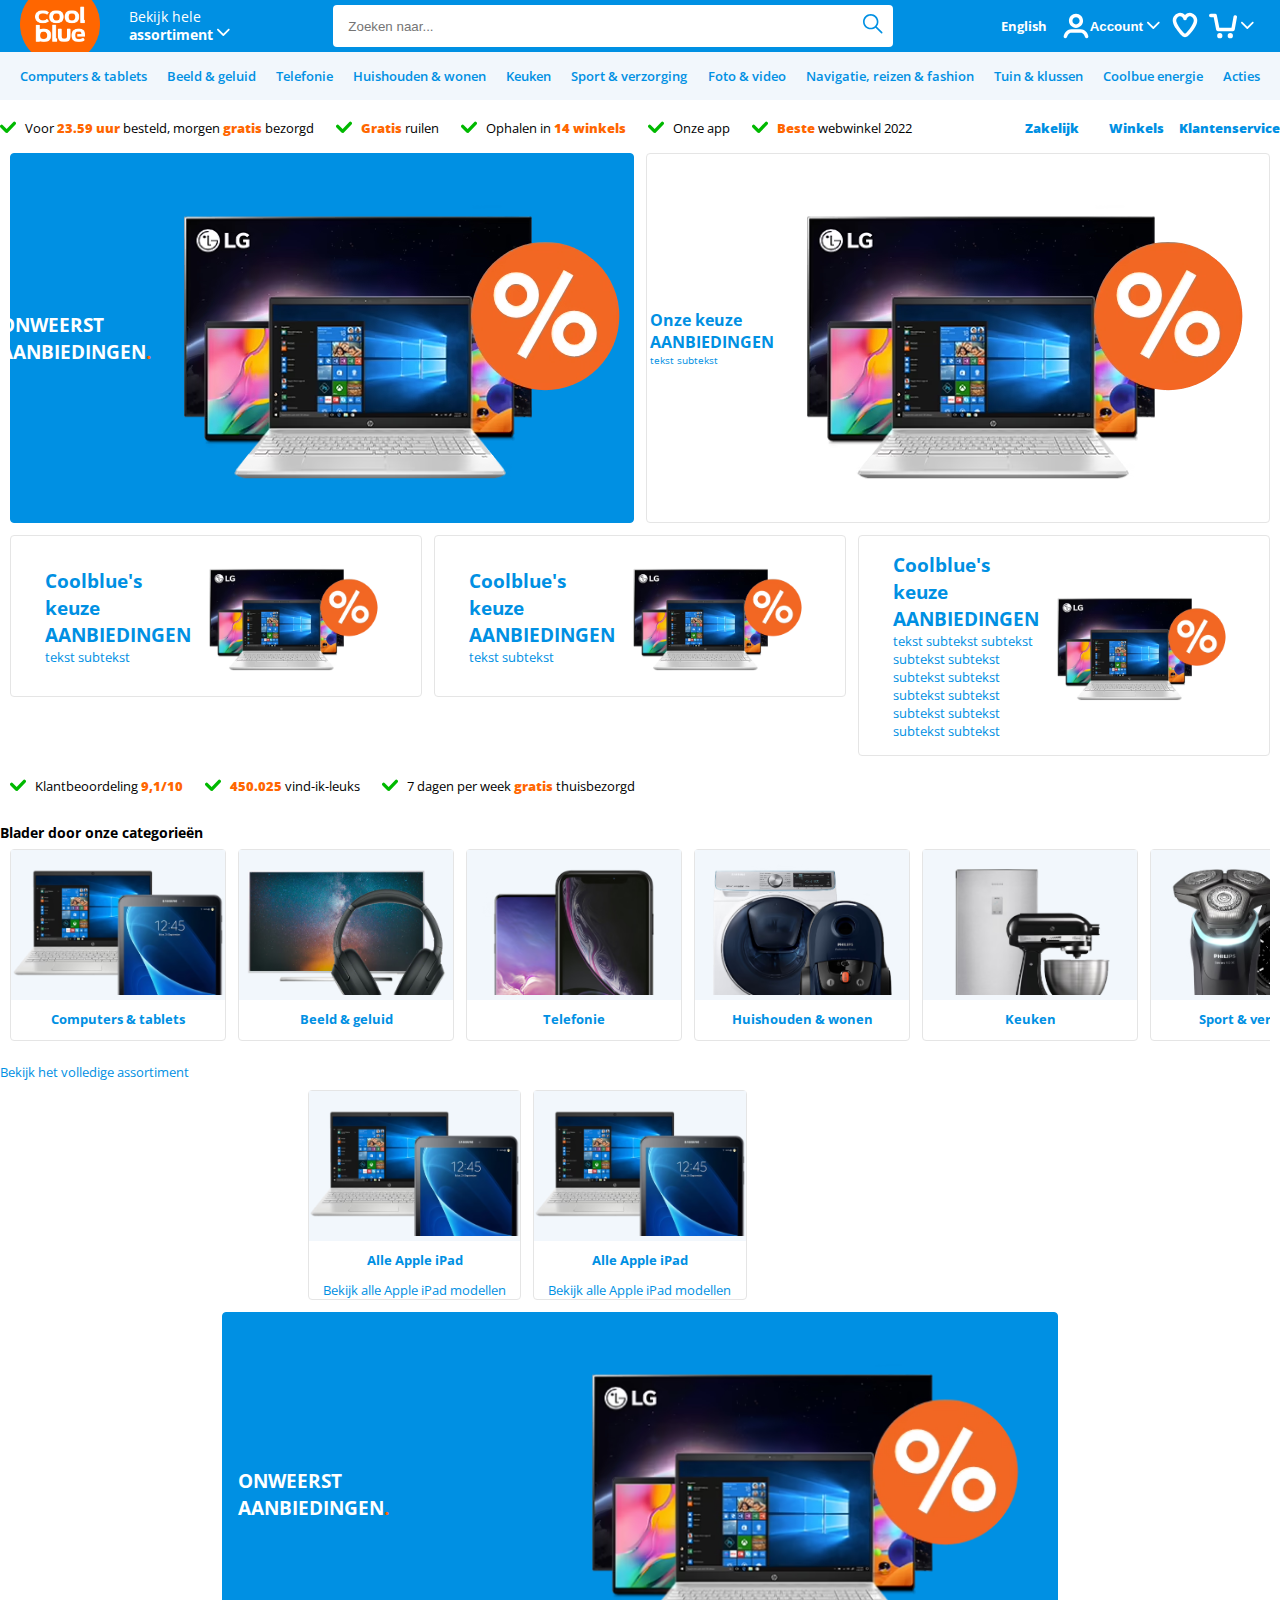
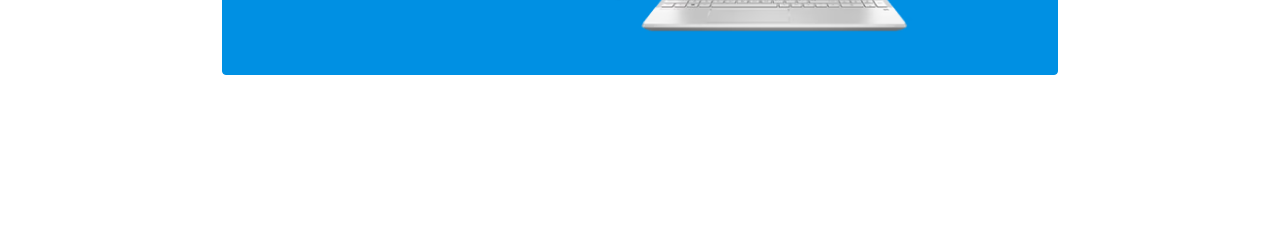
==== commit 19e6a00d: "plp" ====
--- a/index.html
+++ b/index.html
@@ -2,7 +2,7 @@
 <html>
 
 <head>
-    <link rel="stylesheet" href="styles2.css">
+    <link rel="stylesheet" href="styles.css">
     <link href="https://fonts.googleapis.com/css2?family=Open+Sans" rel="stylesheet">
     <meta content="width=device-width, initial-scale=1" name="viewport" />
     <title>Coolblue - Alles voor een glimlach</title>
@@ -2335,7 +2335,7 @@
 
         <div class="row margin-bottom-sm">
             <h3 class="margin-bottom-sm">Blader door onze categorieën</h3>
-            <div class="grid-container items carousel-slider" id="slides-container">
+            <div class="grid-container items carousel-slider">
                 <div class="carousel-item col-2">
                     <div class="card card--small card--light">
                         <div class="img-container">
@@ -2434,6 +2434,27 @@
                 </div>
             </div>
             <a href="#">Bekijk het volledige assortiment</a>
+        </div>
+        <div class="grid-container">
+            <div class="col-4">
+                <div class="card card--small card--light ">
+                    <div class="img-container">
+                        <img class="img-small" src="images/laptop.avif">
+                    </div>
+                    <h2 class="card_title">Alle Apple iPad</h2>
+                    <p class="black">Bekijk alle Apple iPad modellen</p>
+                </div>
+            </div>
+            <div class="col-4">
+                <div class="card card--small card--light ">
+                    <div class="img-container">
+                        <img class="img-small" src="images/laptop.avif">
+                    </div>
+                    <h2 class="card_title">Alle Apple iPad</h2>
+                    <p class="black">Bekijk alle Apple iPad modellen</p>
+                </div>
+            </div>
+            
         </div>
         <div class="row">
             <div class="grid-container">
--- a/styles.css
+++ b/styles.css
@@ -0,0 +1,1855 @@
+body,
+p,
+h1,
+h2,
+h3,
+h4,
+h5 {
+    padding: 0;
+    margin: 0;
+}
+
+h1 {
+    font-size: 1.75em;
+}
+
+h2 {
+    font-size: 1.2em;
+}
+
+h3 {
+    font-size: 0.9em;
+}
+
+h5 {
+    font-size: 0.8em;
+}
+
+p, li, td {
+    font-size: 0.8em;
+}
+
+body {
+    font-family: var(--font-primary);
+    padding-top: 110px;
+}
+
+:root {
+    --header-width: 81.3rem;
+    --user-box-width: 125px;
+    --nav-category-width: 16%;
+    --container-width: var(--header-width);
+    --submenu-height: 400px;
+
+    --font-primary: 'Open Sans';
+    --font-weight-reg: 300;
+    --font-weight-bold: 700;
+    --font-size-small: 13.5px;
+    --font-size-big: 15px;
+    --font-size-h1: 1.7em;
+    --font-size-h2: 1.2em;
+
+    --color-white: #fff;
+    --color-black: #000;
+    --color-grey: rgb(172, 172, 172);
+    --color-light-grey: #e5e5e5;
+    --color-dark-grey: rgb(137, 137, 137);
+    --color-cool-blue: #0090e3;
+    --color-dark-blue: #285dab;
+    --color-lighter-blue: #f2f7fc;
+    --color-light-blue: #cce9f9;
+    --color-cool-blue-hover: #199be5;
+    --color-orange: #ff6600;
+    --color-green: #00b900;
+    --color-dark-green: #009900;
+    
+    --padding-sm: 5px;
+    --padding-md: 10px;
+    --padding-lg: 15px;
+    --padding-xl: 20px;
+    --gap: 2.5rem;
+
+    --border-light: 1.2px solid var(--color-light-grey);
+    --border-dark: 1.2px solid var(--color-dark-grey);
+
+    --box-shadow: 0.25em 0.25em 0.75em rgba(0, 0, 0, .25),
+        0.125em 0.125em 0.25em rgba(0, 0, 0, .15);
+    --border-radius: 4px;
+}
+
+a {
+    font-size: 13px;
+    color: var(--color-cool-blue);
+    cursor: pointer;
+    text-decoration: none;
+}
+
+a:hover {
+    text-decoration: underline;
+}
+
+.main-content {
+    display: flex;
+    justify-content: center;
+    flex-direction: column;
+    align-items: center;
+}
+
+.row {
+    width: var(--container-width);
+}
+
+.grid-container {
+    width: var(--container-width);
+    display: grid;
+    grid-template-columns: repeat(12, 1fr);
+    gap: 12px;
+    margin-bottom: 12px
+}
+
+.col-12 {
+    grid-column: span 12;
+}
+
+.col-10 {
+    grid-column: span 10;
+}
+
+.col-10.centered {
+    grid-column: 2 / 12;
+}
+
+.col-7 {
+    grid-column: span 7;
+} 
+
+.col-8 {
+    grid-column: span 8;
+}
+
+.col-8.centered {
+    grid-column: 3 / 11;
+}
+
+.col-6 {
+    grid-column: span 6;
+}
+
+.col-6.centered {
+    grid-column: 4 / 10;
+}
+
+.col-3 {
+    grid-column: span 3;
+}
+
+.col-4 {
+    grid-column: span 4;
+}
+
+.col-5 {
+    grid-column: span 5;
+}
+
+.col-2 {
+    grid-column: span 2;
+}
+
+.col-7 + .col-4 {
+    grid-column: 9 / 13;
+}
+
+.col-3 + .col-8 {
+    grid-column: 5 / 13;
+}
+
+.col-5 + .col-6 {
+    grid-column: 6 / 13;
+}
+
+.flex {
+    display: flex;
+}
+
+.inline-flex {
+    display: inline-flex;
+}
+
+.inline-block {
+    display: inline-block;
+}
+
+.flex-center {
+    display: flex;
+    align-items: center;
+}
+
+.flex-column {
+    display: flex;
+    flex-direction: column;
+}
+
+.justify-space-between {
+    justify-content: space-between;
+}
+
+button {
+    background-color: transparent;
+    border: none;
+}
+
+.flex {
+    display: flex;
+}
+
+.align-center {
+    align-items: center;
+}
+
+.text-center {
+    text-align: center;
+}
+
+.text-left {
+    text-align: left;
+}
+
+.padding-sm {
+    padding: var(--padding-sm);
+}
+
+.padding-md {
+    padding: var(--padding-md);
+}
+
+.padding-lg {
+    padding: var(--padding-lg);
+}
+
+.padding-xl {
+    padding: var(--padding-xl);
+}
+
+.margin-top-sm {
+    margin-top: 0.5em;
+}
+
+.margin-top-md {
+    margin-top: 1em;
+}
+
+.margin-top-lg {
+    margin-top: 1.5em;
+}
+
+.margin-bottom-sm {
+    margin-bottom: 0.5em;
+}
+
+.margin-bottom-md {
+    margin-bottom: 1em;
+}
+
+.margin-bottom-lg {
+    margin-bottom: 1.5em;
+}
+
+.margin-right-xs {
+    margin-right: 0.25em;
+}
+
+.margin-right-sm {
+    margin-right: 0.5em;
+}
+
+.margin-right-md {
+    margin-right: 1em;
+}
+
+.border {
+    border: 1px solid var(--color-light-grey);
+    border-radius: var(--border-radius);
+    padding: 25px;
+}
+
+.divider {
+    padding-right: 15px;
+    border-right: 1px solid var(--color-light-grey);
+    margin-right: 15px;
+}
+
+.border-bottom {
+    border-bottom: var(--border-light);
+}
+
+.icon {
+    width: 28px;
+    height: 28px;
+    color: var(--color-white);
+}
+
+.icon--12 {
+    width: 12px;
+    height: 12px;
+}
+
+.icon--14 {
+    width: 14px;
+    height: 14px;
+}
+
+.icon--16 {
+    width: 16px;
+    height: 16px;
+}
+
+.icon--20 {
+    width: 20px; 
+    height: 20px;
+}
+
+.rotate-270 {
+    transform: rotate(270deg);
+}
+
+.rotate-90 {
+    transform: rotate(90deg);
+}
+
+.icon__search {
+    color: var(--color-cool-blue);
+    padding-right: 10px;
+}
+
+.icon__arrow {
+    margin-left: 4px;
+    margin-right: auto;
+}
+
+.icon__info {
+    display: flex;
+    fill: var(--color-cool-blue);
+    margin-left: 5px;
+}
+
+.icon__usp {
+    color: var(--color-green);
+    margin-right: 9px;
+}
+
+/* USP BAR */
+
+.usp-bar {
+    width: 100%;
+    height: 35px;
+    display: flex;
+    align-items: center;
+}
+
+.usp-bar-inner {
+    width: var(--header-width);
+    display: flex;
+    margin: 0 auto;
+    flex-direction: row;
+    justify-content: space-between;
+    font-size: 13px;
+}
+
+.usp-bar__items {
+    display: flex;
+    flex-direction: row;
+}
+
+.usp-bar__items a {
+    color: var(--color-black);
+    padding-right: 22px;
+}
+
+.usp-bar__items a:hover {
+    color: var(--color-cool-blue);
+}
+
+.usp-bar__item {
+    display: flex;
+    flex-direction: row;
+}
+
+.orange {
+    color: var(--color-orange);
+    font-weight: 900;
+}
+
+.usp-bar__menu-items {
+    display: flex;
+    flex-direction: row;
+}
+
+.usp-bar__menu-item {
+    color: var(--color-cool-blue);
+    font-weight: 900;
+}
+
+.usp-bar__menu-item.padding {
+    padding: 0px 15px;
+}
+
+.usp-bar__menu-item:hover {
+    text-decoration: underline;
+}
+
+/* STICKY BAR */
+
+.sticky-bar {
+    position: fixed;
+    background-color: var(--color-white);
+    bottom: 0;
+    width: 100%;
+    left: 0;
+    right: 0;
+    padding: 10px;
+    box-sizing: border-box;
+    box-shadow: 1px 20px 10px 20px #888;
+}
+
+/* TOP NAVIGATION */
+
+.top-navigation {
+    display: flex;
+    background-color: var(--color-lighter-blue);
+    border-radius: var(--border-radius);
+}
+
+.top-navigation__item {
+    padding: 10px 15px;
+}
+
+/* CARD */
+
+.card {
+    display: flex;
+    border-radius: var(--border-radius);
+    align-items: center;
+    justify-content: center;
+    padding: 15px;
+}
+
+.card_content {
+    color: var(--color-white);
+    width: 40%;
+}
+
+.card__text {
+    padding: 5px 20px 15px 20px;
+    height: 100%;
+}
+
+.img--big {
+    width: 60%;
+}
+
+.img--small {
+    width: 50%;
+}
+
+.card--blue {
+    background-color: var(--color-cool-blue);
+    border: 1px solid var(--color-cool-blue);
+}
+
+.card--light {
+    border: 1px solid var(--color-light-grey);
+}
+
+.card--light h2, .card--light p {
+    color: var(--color-cool-blue);
+}
+
+.card--small {
+    padding: 0px;
+    flex-direction: column;
+    /* height: 100%; */
+}
+
+.img-container {
+    background-color: var(--color-lighter-blue);
+    width: 100%;
+}
+
+.card--small img {
+    width: 100%;
+    object-fit: contain;
+    height: 145px;
+    object-position: bottom;
+} 
+
+.card--small .card_content {
+    width: 100%;
+    text-align: center;
+}
+
+.card--small .card_title {
+    font-size: 0.8em;
+    height: 30px;
+    margin-top: 10px;
+}
+
+.card:hover {
+    border-color: var(--color-grey);
+}
+
+/* IMG */
+
+img {
+    height: 100%;
+}
+
+/* BREADCRUMBS */
+
+.breadcrumb {
+    padding-right: 15px;
+    border-right: 1px solid var(--color-grey);
+    margin-right: 15px;
+}
+
+/* OPTION */
+
+.option-container {
+    display: flex;
+    margin-left: -5px;
+}
+
+.option {
+    display: flex;
+    align-items: center;
+    justify-content: space-between;
+    border: 1px solid var(--color-light-grey);
+    border-radius: 3px;
+    padding: 9px;
+    font-size: 13px;
+    cursor: pointer;
+    margin-left: 5px;
+    color: var(--color-black);
+}
+
+.option:hover {
+    box-shadow: rgba(99, 99, 99, 0.2) 0px 2px 8px 0px;
+    border: 1px solid var(--color-grey);
+    text-decoration: none;
+}
+
+.option__img {
+    padding: 0px 5px; 
+}
+
+.option--full-width {
+    width: 100%;    
+}
+
+.option--with-img {
+    height: 40px;
+}
+
+.option--selected, 
+.option--selected:hover {
+    border: 2px solid var(--color-cool-blue);
+    background-color: var(--color-lighter-blue);
+    box-shadow: none;
+    cursor: unset;
+}
+
+/* ANCHOR LINKS */
+
+.anchor-links {
+    border-bottom: 1px solid var(--color-light-grey);
+}
+
+.anchor-links__item {
+    padding: 15px 20px;
+}
+
+/* SPECS TABLE */
+
+.specs {
+    border-collapse: collapse;
+    width: 100%;
+}
+
+.specs td {
+    padding: 7px;
+}
+
+.specs__attribute  {
+    padding: 7px 35px 7px 7px;
+}
+
+.specs__icon-container {
+    width: 2%;
+}
+
+.specs__value {
+    width: 60%;
+}
+
+.specs tr:nth-child(odd) {
+    background-color: white;
+}
+
+.specs tr:nth-child(even) {
+    background-color: var(--color-light-grey);
+}
+
+.specs__search {
+    width: 100%;
+    padding: 10px;
+    box-sizing: border-box;
+    border: 1.5px solid var(--color-light-grey);
+    border-radius: var(--border-radius);
+}
+
+/* REVIEWS */
+
+.reviews {
+    width: 100%;
+    border-spacing: 0;
+}
+
+.review-bar {
+    width: 56%;
+    height: 8px;
+    background-color: var(--color-light-grey);
+    border-radius: 30px;
+    position: relative;
+}
+
+.review-bar__fill {
+    background-color: var(--color-green);
+    position: absolute;
+    border-radius: 30px;
+    height: 8px;
+}
+
+/* INSURANCE  */
+
+.insurance-img {
+    height: 80px;
+    padding: 25px;
+}
+
+
+/* RECOMMENDATIONS TABLE */
+
+.recommendations {
+    border-collapse: collapse;
+}
+
+.recommendation__product-title {
+    font-size: 1.2em;
+}
+
+.recommendation--active {
+    background-color: var(--color-lighter-blue);
+}
+
+.recommendations tr {
+    border-bottom: 1px solid var(--color-light-grey);
+}
+
+.recommendations td {
+    padding: 10px 20px 10px 20px;
+    border-bottom: 1px solid var(--color-light-grey);
+}
+
+
+/* INPUT */
+
+input[type="checkbox"] {
+    width: 15px;
+    height: 15px;
+    margin-right: 8px;
+}
+
+/* TITLE */
+
+.product-title {
+    color: var(--color-dark-blue);
+    font-size: 28px;
+}
+
+/* SUBTITLE */
+
+.bold {
+    font-weight: 900;
+}
+
+.small {
+    font-size: 13px;
+}
+
+.grey {
+    color: var(--color-grey);
+}
+
+.green {
+    color: var(--color-dark-green);
+}
+
+.orange {
+    color: var(--color-orange);
+}
+
+.blue {
+    color: var(--color-cool-blue);
+}
+
+.black {
+    color: var(--color-black);
+}
+
+/* BUTTON */
+
+.btn-container {
+    display: flex;
+}
+
+.btn {
+    display: flex;
+    padding: 15px;
+    border-radius: var(--border-radius);
+    align-items: center;
+    justify-content: center;
+    font-weight: 700;
+    cursor: pointer;
+    width: 100%;
+    box-sizing: border-box;
+}
+
+.btn:hover {
+    text-decoration: none;
+}
+
+.btn--green {
+    background-color: var(--color-green);
+    color: var(--color-white);
+    border-bottom: 3px solid var(--color-dark-green);
+}
+
+.btn--green:hover {
+    background-color: var(--color-dark-green);
+}
+
+.btn--light {
+    background-color: var(--color-white);
+    color: var(--color-cool-blue);
+    border: 1px solid var(--color-cool-blue);
+    border-bottom: 2px solid var(--color-cool-blue);
+}
+
+.btn--light:hover {
+    border: 1px solid var(--color-dark-blue);
+    border-bottom: 2px solid var(--color-dark-blue);
+}
+
+.btn--small {
+    width: 15%;
+}
+
+.btn--rounded {
+    border: 1px solid var(--color-light-grey);
+    color: black;
+    font-weight: 400;
+    border-radius: 30px;
+    padding: 10px 17px;
+    width: auto;
+    margin-right: 5px;
+}
+
+.btn--rounded:hover {
+    text-decoration: underline;
+    border-color: var(--color-grey);
+}
+
+/* PRICE */
+.price {
+    font-size: 20px;
+    font-weight: 700;
+}
+
+/* USP LIST */
+
+.usp-list {
+    padding: 0;
+}
+
+.usp-list__icon {
+    display: flex;
+    color: var(--color-green);
+    width: 15px;
+    height: 15px;
+    margin-right: 5px;
+}
+
+/* GALLERY */
+
+.gallery {
+    width: 100%;
+}
+
+.gallery-img__container {
+    display: flex;
+    width: 100%;
+    justify-content: center;
+}
+
+.gallery__img {
+    width: 50%;
+    box-sizing: border-box;
+}
+
+.gallery__thumbnail-container {
+    display: flex;
+    justify-content: space-between;
+    width: 100%;
+}
+
+.gallery__thumbnail {
+    display: flex;
+    align-items: center;
+    justify-content: space-between;
+    border: 1px solid var(--color-light-grey);
+    border-radius: 3px;
+    padding: 9px;
+    font-size: 13px;
+    cursor: pointer;
+    width: 9%;
+}
+
+.gallery__thumbnail:hover {
+    box-shadow: rgba(99, 99, 99, 0.2) 0px 2px 8px 0px;
+    border: 1px solid var(--color-grey);
+    text-decoration: none;
+}
+
+.gallery__thumbnail--selected, 
+.gallery__thumbnail--selected:hover {
+    border: 2px solid var(--color-cool-blue);
+    box-shadow: none;
+}
+
+/* SLIDER */
+
+.carousel-slider {
+    position: relative;
+    grid-auto-flow: column;
+    overflow-x: scroll;
+    padding-block-end: 7px;
+}
+
+.carousel-item.col-2 {
+    grid-column: span 19;
+}
+
+.carousel-actions {
+    display: flex;
+    width: 100%;
+    justify-content: space-between;
+    position: absolute;
+    top: 50%;
+    transform: translateY(-50%);
+    pointer-events: none;
+}
+
+.carousel-button {
+    border-radius: 50px;
+    border: none;
+    background: var(--color-white);
+    color: var(--color-black);
+    font-size: 1.4em;
+    font-family: monospace;
+    font-weight: var(--font-weight-bold);
+    cursor: pointer;
+    width: 40px;
+    height: 40px;
+    pointer-events: all;
+}
+
+.carousel-button-prev {
+    margin-left: 20px;
+}
+
+.carousel-button-next {
+    margin-right: 20px;
+}
+
+.carousel-slider::-webkit-scrollbar-thumb {
+    background: var(--color-cool-blue);
+    border-radius: 10px;
+}
+
+.carousel-slider::-webkit-scrollbar {
+    color: white;
+    height: 8px;
+    border-radius: 13px;
+}
+
+.horizontal-media-scroller {
+    --size: 150px;
+    display: grid;
+    grid-auto-flow: column;
+    grid-auto-columns: var(--size);
+    gap: calc(var(--gap) / 2);
+    padding-inline: var(--gap);
+    padding-block-end: var(--gap);
+    overflow-x: auto;
+    overscroll-behavior-x: contain;
+    scroll-snap-type: x proximity;
+    scroll-padding-inline-start: var(--gap);
+}
+
+/* PROS CONS */
+
+.pros-cons {
+    list-style: none;
+    padding: 0;
+}
+
+/* .pros-cons li {
+    display: flex;
+    align-items: center;
+    margin: 5px 0px;
+} */
+
+/* HEADER */
+
+.header {
+    width: 100%;
+    background-color: var(--color-cool-blue);
+    color: var(--color-white);
+    position: fixed;
+    font-size: var(--font-size-big);
+    z-index: 2;
+    top: 0;
+}
+
+.header p {
+    font-size: 13.5px;
+}
+
+.header h3 {
+    font-size: 1.2em;
+}
+
+.header-top {
+    max-width: var(--header-width);
+    margin: 0 auto;
+    align-items: center;
+    justify-content: space-between;
+    padding: 0px 20px;
+}
+
+.header-top_logo_container {
+    display: flex;
+    height: 100%;
+    cursor: pointer;
+    margin-right: 1.5rem;
+    order: 1;
+}
+
+.header-top__logo {
+    width: 80px;
+}
+
+.header-top__navigation {
+    font-size: var(--font-size-small);
+    margin-right: auto;
+    margin-left: 0;
+    cursor: pointer;
+    order: 2;
+}
+
+.header-top__navigation:hover {
+    background-color: var(--color-cool-blue-hover);
+}
+
+.header-top__navigation .arrow {
+    margin-top: 4px;
+}
+
+.header-top__navigation.open {
+    background-color: var(--color-white);
+    color: var(--color-cool-blue);
+    box-shadow: var(--box-shadow);
+    border-radius: var(--border-radius) var(--border-radius) 0px 0px;
+    position: relative;
+    z-index: 2;
+}
+
+.header-top__navigation.open:before {
+    content: "";
+    position: absolute;
+    top: 40px;
+    width: 100%;
+    height: 15px;
+    left: 0;
+    background-color: var(--color-white);
+}
+
+.header-top__navigation.open .header-top__navigation__dropdown {
+    display: flex;
+}
+
+.header-top__navigation.open .icon.arrow {
+    color: var(--color-cool-blue);
+    transform: rotate(180deg);
+}
+
+.header-top__navigation__dropdown {
+    display: none;
+    position: fixed;
+    justify-content: center;
+    width: 100%;
+    left: 0;
+}
+
+.header-top__navigation__dropdown__inner {
+    display: flex;
+    flex-direction: column;
+    color: var(--color-cool-blue);
+    width: var(--header-width);
+    top: 9px;
+    position: absolute;
+}
+
+.header-top__navigation__dropdown__inner h4 {
+    padding: var(--padding-md);
+    font-size: 15px;
+    font-weight: 400;
+}
+
+.header-top__navigation__dropdown__inner h4:hover {
+    background-color: var(--color-light-blue);
+}
+
+.header-top__navigation__dropdown__categories {
+    width: var(--nav-category-width);
+    background-color: var(--color-white);
+    padding: var(--padding-md) 0px var(--padding-md) 0px;
+    box-shadow: 0px 7px 20px #00000021;
+}
+
+.header-top__navigation__dropdown__category__items {
+    display: none;
+    flex-direction: row;
+    position: absolute;
+    flex-wrap: wrap;
+    top: 0;
+    right: 0; 
+    width: calc(var(--header-width) - var(--nav-category-width));
+    height: 100%;
+    padding: var(--padding-lg);
+    box-sizing: border-box;
+    border-left: var(--border-light);
+}
+
+.header-top__navigation__dropdown__category__item {
+    width: 25%;
+    padding-bottom: var(--padding-xl);
+}
+
+.header-top__navigation__dropdown__category__item h3:hover,
+.header-top__navigation__dropdown__category__item p:hover {
+    text-decoration-line: underline;
+}
+
+.header-top__navigation__dropdown__category__item p {
+    color: var(--color-black);
+}
+
+.header-top__navigation__dropdown__category:hover .header-top__navigation__dropdown__category__items {
+    display: flex;
+    background-color: var(--color-white);
+    box-shadow: 6px 7px 15px #00000021;
+}
+
+.header-top__nav-toggle {
+    display: none;
+    padding: 0.2em 1em;
+    cursor: pointer;
+    left: 0;
+    z-index: 2;
+}
+
+.header-top__nav-toggle__hamburger {
+    display: block;
+    position: relative;
+}
+
+.header-top__nav-toggle__hamburger::before,
+.header-top__nav-toggle__hamburger::after {
+    content: "";
+    position: absolute;
+    left: 0;
+    right: 0;
+}
+
+.header-top__nav-toggle__hamburger,
+.header-top__nav-toggle__hamburger::before,
+.header-top__nav-toggle__hamburger::after {
+    background: var(--color-white);
+    width: 2em;
+    height: 3px;
+    border-radius: 1em;
+    transition: transform 250ms ease-in-out;
+}
+
+.header-top__nav-toggle__hamburger::before {
+    top: 8px;
+}
+
+.header-top__nav-toggle__hamburger::after {
+    bottom: 8px;
+}
+
+.mobile-menu {
+    display: none;
+    flex-direction: column;
+    position: absolute;
+    background-color: var(--color-white);
+    top: 0;
+    left: 0;
+    width: 90%;
+    box-shadow: var(--box-shadow);
+}
+
+.mobile-menu .arrow {
+    color: var(--color-grey);
+    transform: rotate(270deg);
+    margin-right: 10px;
+    margin-left: 0px;
+}
+
+.mobile-menu__top {
+    display: flex;
+    background-color: var(--color-cool-blue);
+    color: var(--color-white);
+    height: 52px;
+    font-weight: var(--font-weight-bold);
+    font-size: var(--font-size-h2);
+    align-items: center;
+    justify-content: center;
+}
+
+.mobile-menu__top__title {
+    flex-grow: 1;
+}
+
+.mobile-menu__categories {
+    position: relative;
+}
+
+.mobile-menu__container {
+    display: flex;
+    flex-direction: column;
+} 
+
+.mobile-menu__category {
+    display: flex;
+    flex-direction: row;
+    height: 50px;
+    border-bottom: var(--border-light);
+    align-items: center;
+}
+
+.mobile-menu__category__content {
+    display: flex;
+    align-items: center;
+    flex-grow: 1; 
+    pointer-events: none;
+}
+
+.mobile-menu__category__title {
+    flex-grow: 1;
+    text-align: left;
+}
+
+.mobile-menu__category .image-container {
+    display: flex;
+    overflow: hidden;
+    height: 50px;
+}
+
+.mobile-menu__category img {
+    margin-right: 1.3em;
+    position: relative;
+    margin-left: var(--padding-md);
+}
+
+.mobile-menu__item {
+    display: flex;
+    height: 42px;
+    align-items: center;
+    padding-left: 10px;
+}
+
+.header-top__nav-toggle:focus .mobile-menu {
+    display: block; 
+}
+
+.mobile-menu__category__submenu {
+    display: none;
+    position: absolute;
+    align-items: flex-start;
+    flex-direction: column;
+    top: -8px;
+    left: 0px;
+    background-color: var(--color-white);
+    width: 100%;
+    z-index: 2;
+}
+
+.mobile-menu__category__submenu__inner {
+    padding: var(--padding-md);
+    width: 100%;
+    box-sizing: border-box;
+}
+
+.mobile-menu__category__item.all-categories {
+    display: none;
+    height: 50px;
+    align-items: center;
+    padding-left: 10px;
+}
+
+.mobile-menu__category__item.submenu {
+    display: flex;
+    height: 50px;
+    align-items: center;
+    padding-bottom: 15px;
+}
+
+.mobile-menu__category__item .arrow {
+    transform: rotate(90deg);
+}
+
+.mobile-menu__category__submenu__container {
+    display: flex;
+    flex-direction: column;
+    align-items: flex-start;
+    width: 100%;
+}
+
+.mobile-menu__category__submenu__items {
+    display: flex;
+    flex-direction: column;
+    justify-content: center;
+    width: 100%;
+    padding-top: 7px;
+    pointer-events: none;
+}
+
+.mobile-menu__category__submenu__item {
+    width: 100%;
+    display: flex;
+    align-items: center;
+    height: 45px;
+    text-align: left;
+    pointer-events: none;
+}
+
+.mobile-menu__category__submenu__item p {
+    padding-left: 10px;
+    flex-grow: 1;
+}
+
+.mobile-menu__category__submenu__item::before {
+    content: "";
+    border-left: 3px solid var(--color-light-grey);
+    top: 0;
+    bottom: 0;
+    height: 100%;
+}
+
+.mobile-menu__category__submenu__container, .mobile-menu__category__submenu__inner {
+    pointer-events: none;
+}
+
+.mobile-menu__category__submenu__item__submenu {
+    display: none;
+    position: absolute;
+    align-items: flex-start;
+    flex-direction: column;
+    top: 0px;
+    left: 0;
+    padding-left: 10px;
+    background-color: var(--color-white);
+    width: 100%;
+    z-index: 2;
+    box-sizing: border-box;
+}
+
+.mobile-menu__customer {
+    display: flex;
+    flex-direction: column;
+
+    z-index: 2;
+    margin-top: -var(--submenu-height);
+    background-color: var(--color-white);
+}
+
+/* MOBILE MENU FUNCTIONALITY */
+
+.mobile-menu__category__submenu.open, 
+.mobile-menu__category__submenu__item__submenu.open {
+    display: flex;
+}
+
+.mobile-menu__category__item.all-categories.categories-open {
+    display: flex;
+}
+
+
+/* SEARCH BAR*/
+
+.searchbar {
+    margin-left: 0;
+    margin-right: auto;
+    position: relative;
+    order: 3;
+    z-index: 2;
+}
+
+.searchbar__inner {
+    height: 40px;
+    width: 35rem;
+    align-items: center;
+    justify-content: flex-end;
+}
+
+.searchbar__input {
+    width: 100%;
+    height: 100%;
+    border-radius: var(--border-radius);
+    border: none;
+    padding-left: 15px;
+}
+
+.searchbar__input:focus {
+    outline: none;
+}
+
+.searchbar__input__container {
+    display: flex;
+    width: 100%;
+    height: 100%;
+    justify-content: flex-end;
+    align-items: center;
+}
+
+.icon-container {
+   position: absolute; 
+}
+
+.searchbar__exit {
+    display: none;
+}
+
+.searchbar__dropdown {
+    display: none;
+    flex-direction: column;
+    position: absolute;
+    background-color: var(--color-white);
+    color: var(--color-black);
+    border-radius: 0px 0px var(--border-radius) var(--border-radius);
+    right: 0;
+    top: 39px;
+    justify-content: space-around;
+    width: 100%;
+    border-top: var(--border-light);
+}
+
+.searchbar__dropdown h4 {
+    padding: var(--padding-lg);
+}
+
+.searchbar__dropdown p {
+    font-size: var(--font-size-small);
+    padding: var(--padding-lg);
+    cursor: pointer;
+}
+
+.searchbar__dropdown p:hover {
+    background-color: var(--color-light-blue);
+}
+
+.searchbar.open .searchbar__dropdown {
+    display: flex;
+}
+
+.searchbar__cards {
+    position: relative;
+    padding: 0px var(--padding-lg);
+    margin-bottom: 15px;
+    width: auto;
+    overflow: hidden;
+}
+
+.searchbar__viewport {
+    width: 800px;
+    display: flex;
+}
+
+.searchbar__card {
+    flex-basis: 33.33%;
+    max-width: 33.33%;
+    border: var(--border-light);
+    border-radius: var(--border-radius);
+    text-align: center;
+    color: var(--color-cool-blue);
+    cursor: pointer;
+    margin-right: 10px;
+}
+
+.searchbar__card:hover {
+    border: var(--border-dark);
+}
+
+.searchbar__card img {
+    width: 100%;
+    height: 100px;
+    object-fit: contain;
+    background-color: var(--color-light-blue);
+}
+
+/* USER: LANGUAGE ACCOUNT FAVORITE CART*/
+
+.user__language:hover,
+.user__wishlist:hover,
+.user__cart:hover,
+.user__account:hover {
+    background-color: var(--color-cool-blue-hover);
+}
+
+.user.container {
+    display: flex;
+    justify-content: space-evenly;
+    align-items: center;
+    max-height: 3em;
+    order: 4;
+}
+
+/* LANGUAGE */
+
+.user__language.short {
+    display: none;
+}
+
+.user__language {
+    color: var(--color-white);
+    font-weight: var(--font-weight-bold);
+}
+
+.user__language.long.NL {
+    content: "Nederlands";
+}
+
+.user__language.short.NL {
+    content: "NL";
+}
+
+/* ACCOUNT */
+
+.user__account {
+    font-weight: var(--font-weight-bold);
+    position: relative;
+}
+
+.user__account__info {
+    color: var(--color-white);
+}
+
+.user__account__dropdown {
+    display: none;
+    flex-direction: column;
+    position: absolute;
+    background-color: var(--color-white);
+    padding: var(--padding-lg);
+    border-radius: 0px 0px var(--border-radius) var(--border-radius);
+    right: 0;
+    top: 45px;
+    min-height: 87px;
+    justify-content: space-around;
+    box-shadow: var(--box-shadow);
+}
+
+.user__account__dropdown__button {
+    background-color: var(--color-green);
+    color: var(--color-white);
+    padding: 15px 110px;
+    border-radius: var(--border-radius);
+    border-bottom: 3px solid var(--color-dark-green);
+    cursor: pointer;
+}
+
+.user__account__dropdown__subtitle {
+    font-weight: var(--font-weight-reg);
+    text-align: left;
+}
+
+.user__account__dropdown__subtitle .coolblue {
+    color: var(--color-cool-blue);
+}
+
+.user__account.open .user__account__dropdown {
+    display: flex;
+}
+
+.user__account.open {
+    background-color: var(--color-white);
+    border-radius: var(--border-radius) var(--border-radius) 0px 0px;
+    box-shadow: var(--box-shadow);
+}
+
+.user__account.open .user__account__info {
+    color: var(--color-cool-blue);
+}
+
+.user__account.open .person {
+    color: var(--color-cool-blue);
+}
+
+.user__account.open .arrow {
+    color: var(--color-cool-blue);
+    transform: rotate(180deg);
+}
+
+.user__account.open::after {
+    content: "";
+    position: absolute;
+    top: 35px;
+    width: 100%;
+    height: 18px;
+    left: 0;
+    background-color: var(--color-white);
+}
+
+.user__account.logged-in .person {
+    color: var(--color-orange);
+}
+
+/* WISHLIST */
+
+.user__wishlist {
+    align-items: center;
+    background-color: transparent;
+    border: none;
+}
+
+/* CART */
+
+.user__cart {
+    align-items: center;
+    background-color: transparent;
+    border: none;
+    position: relative;
+}
+
+.user__cart__dropdown {
+    display: none;
+    flex-direction: column;
+    position: absolute;
+    background-color: var(--color-white);
+    align-items: flex-start;
+    padding: var(--padding-md);
+    padding-bottom: 0;
+    box-shadow: var(--box-shadow);
+    border-radius: var(--border-radius);
+    right: 0;
+    top: 45px;
+    min-width: 455px;
+}
+
+.user__cart__dropdown__title {
+    font-weight: var(--font-weight-bold);
+    color: var(--color-dark-blue);
+    font-size:var(--font-size-h1);
+}
+
+.dot {
+    color: var(--color-orange);
+}
+
+.user__cart__dropdown__subtitle {
+    color: var(--color-cool-blue);
+    font-size:var(--font-size-h2);
+    padding-bottom: 1em;
+}
+
+.user__cart.open::after {
+    content: "";
+    position: absolute;
+    top: 35px;
+    width: 100%;
+    height: 18px;
+    left: 0;
+    background-color: var(--color-white);
+}
+
+.user__cart.open .user__cart__dropdown {
+    display: flex;
+}
+
+.user__cart.open {
+    background-color: white;
+    box-shadow: var(--box-shadow);
+    border-radius: var(--border-radius) var(--border-radius) 0px 0px;
+}
+
+.user__cart.open .icon.cart {
+    color: var(--color-cool-blue);
+}
+
+.user__cart.open .icon.arrow {
+    color: var(--color-cool-blue);
+    transform: rotate(180deg);
+}
+
+/* NAVIGATION */
+
+.header-bottom.container {
+    background-color: var(--color-lighter-blue);
+}
+
+.header-bottom__navigation {
+    display: flex;
+    list-style: none;
+    min-width: 39.5rem;
+    max-width: var(--header-width);
+    margin: 0 auto;
+    align-items: center;
+    justify-content: space-between;
+    font-size: var(--font-size-small);
+    font-weight: 600;
+    padding: 0px 20px;
+}
+
+.header-bottom__navigation li {
+    list-style-type: none;
+    padding: 15px 0px;
+    text-align: center;
+}
+
+.header-bottom__navigation li:hover {
+    padding-bottom: 12px;
+    border-bottom: 3px solid var(--color-cool-blue);
+}
+
+.header-bottom__navigation__dropdown_category {
+    display: none;
+    position: absolute;
+    width: 100%;
+    top: 100px;
+    left: 0;
+    border: var(--border-light);
+    color: black;
+    text-align: left;
+    font-weight: var(--font-weight-reg);
+    background-color: var(--color-white);
+}
+
+.header-bottom__navigation__dropdown__category__item h3 {
+    color: var(--color-cool-blue);
+}
+
+.header-bottom__navigation li:hover .header-bottom__navigation__dropdown_category {
+    display: flex;
+}
+
+.header-bottom__navigation__dropdown_category__inner {
+    display: flex;
+    width: var(--header-width);
+    margin: 0 auto;
+    flex-wrap: wrap;
+    padding: 20px;
+}
+
+.header-bottom__navigation__dropdown__category__item {
+    width: 25%;
+    padding-bottom: var(--padding-lg);
+    line-height: 1.6;
+    cursor: pointer;
+}
+
+.header-bottom__navigation__dropdown__category__item p:hover,
+.header-bottom__navigation__dropdown__category__item h3:hover {
+    text-decoration-line: underline;
+}
+
+.overlay {
+    display: none;
+    position: fixed;
+    width: 100%;
+    height: 100%;
+    background-color: #0090e30d;
+    z-index: 1;
+}
+
+.overlay.active {
+    display: flex;
+}
+
+@media screen and (max-width: 64rem) {
+    .user__language.short {
+        display: block;
+    }
+
+    .user__language.long,
+    .user__account__info {
+        display: none;
+    }
+}
+
+@media screen and (max-width: 1300px) {
+    .grid-container {
+        margin-right: 10px;
+        margin-left: 10px;
+        width: auto;
+    }
+
+    .row {
+        margin-right: 10px;
+        margin-left: 10px;
+        width: 100%;
+    }
+}
+
+@media screen and (min-width: 767px) {
+    .hide\@lg {
+        display: none;
+    }
+}
+
+@media screen and (max-width: 767px) {
+    body {
+        padding-top: 98px;
+    }
+
+    .header-top {
+        padding: 0px;
+        flex-wrap: wrap;
+    }
+    
+    .header-top__nav-toggle {
+        display: flex;
+    }
+
+    .header-top_logo_container {
+        width: calc(var(--user-box-width) - 130px);
+    }
+
+    .searchbar {
+        order: 5;
+        z-index: 1;
+        width: 100%;
+        background-color: var(--color-light-grey);
+        padding: 0px 5px;
+        transition: top 2s ease;
+    }
+
+    .searchbar.open {
+        top: -53px;
+        z-index: 3;
+    }
+
+    .searchbar.open .searchbar__exit {
+        display: flex;
+        color: var(--color-cool-blue);
+        font-size: var(--font-size-small);
+        padding: 0px 20px;
+    }
+
+    .searchbar__inner {
+        width: 100%;
+    }
+
+    .searchbar__input {
+        height: 30px;
+        border: var(--border-dark);
+    }
+
+    /* .searchbar .icon-container {
+        background-color: var(--color-cool-blue);
+        border-radius: 0px 3px 3px 0px;
+    } */
+
+    .searchbar .icon.search {
+        color: var(--color-white);
+        padding: 4px;
+        width: 30px;
+    }
+
+    .user.container {
+        padding-right: 10px;
+    }
+
+    .header-top__navigation,
+    .user__language.short, 
+    .header-bottom__navigation,
+    .user__cart .arrow, .top-navigation, .breadcrumb-items {
+        display: none;
+    }
+
+    .usp-bar {
+        height: 25px;
+    }
+
+    .usp-bar-inner {
+        justify-content: center;
+    }
+
+    .usp-bar__menu-items,
+    .usp-bar__items .usp-bar__item:nth-of-type(2),
+    .usp-bar__items .usp-bar__item:nth-of-type(3),
+    .usp-bar__items .usp-bar__item:nth-of-type(4),
+    .usp-bar__items .usp-bar__item:nth-of-type(5){
+        display: none;
+    }
+
+    .col-2 {
+        grid-column: span 6;
+    }
+
+    .col-3,
+    .col-4,
+    .col-5,
+    .col-6,
+    .col-7,
+    .col-8,
+    .col-6.centered,
+    .col-8.centered,
+    .col-10.centered, 
+    .col-7 + .col-4,
+    .col-5 + .col-6,
+    .col-3 + .col-8 {
+        grid-column: span 12;
+    }
+
+    .img-big {
+        width: 50%;
+    }
+
+    .card {
+        padding: 10px;
+    }
+
+    .card h2 {
+        font-size: 1.3em;
+    }
+
+    .main-content {
+        margin-left: 10px;
+        margin-right: 10px;
+    }
+
+    .hide\@sm {
+        display: none;
+    }
+}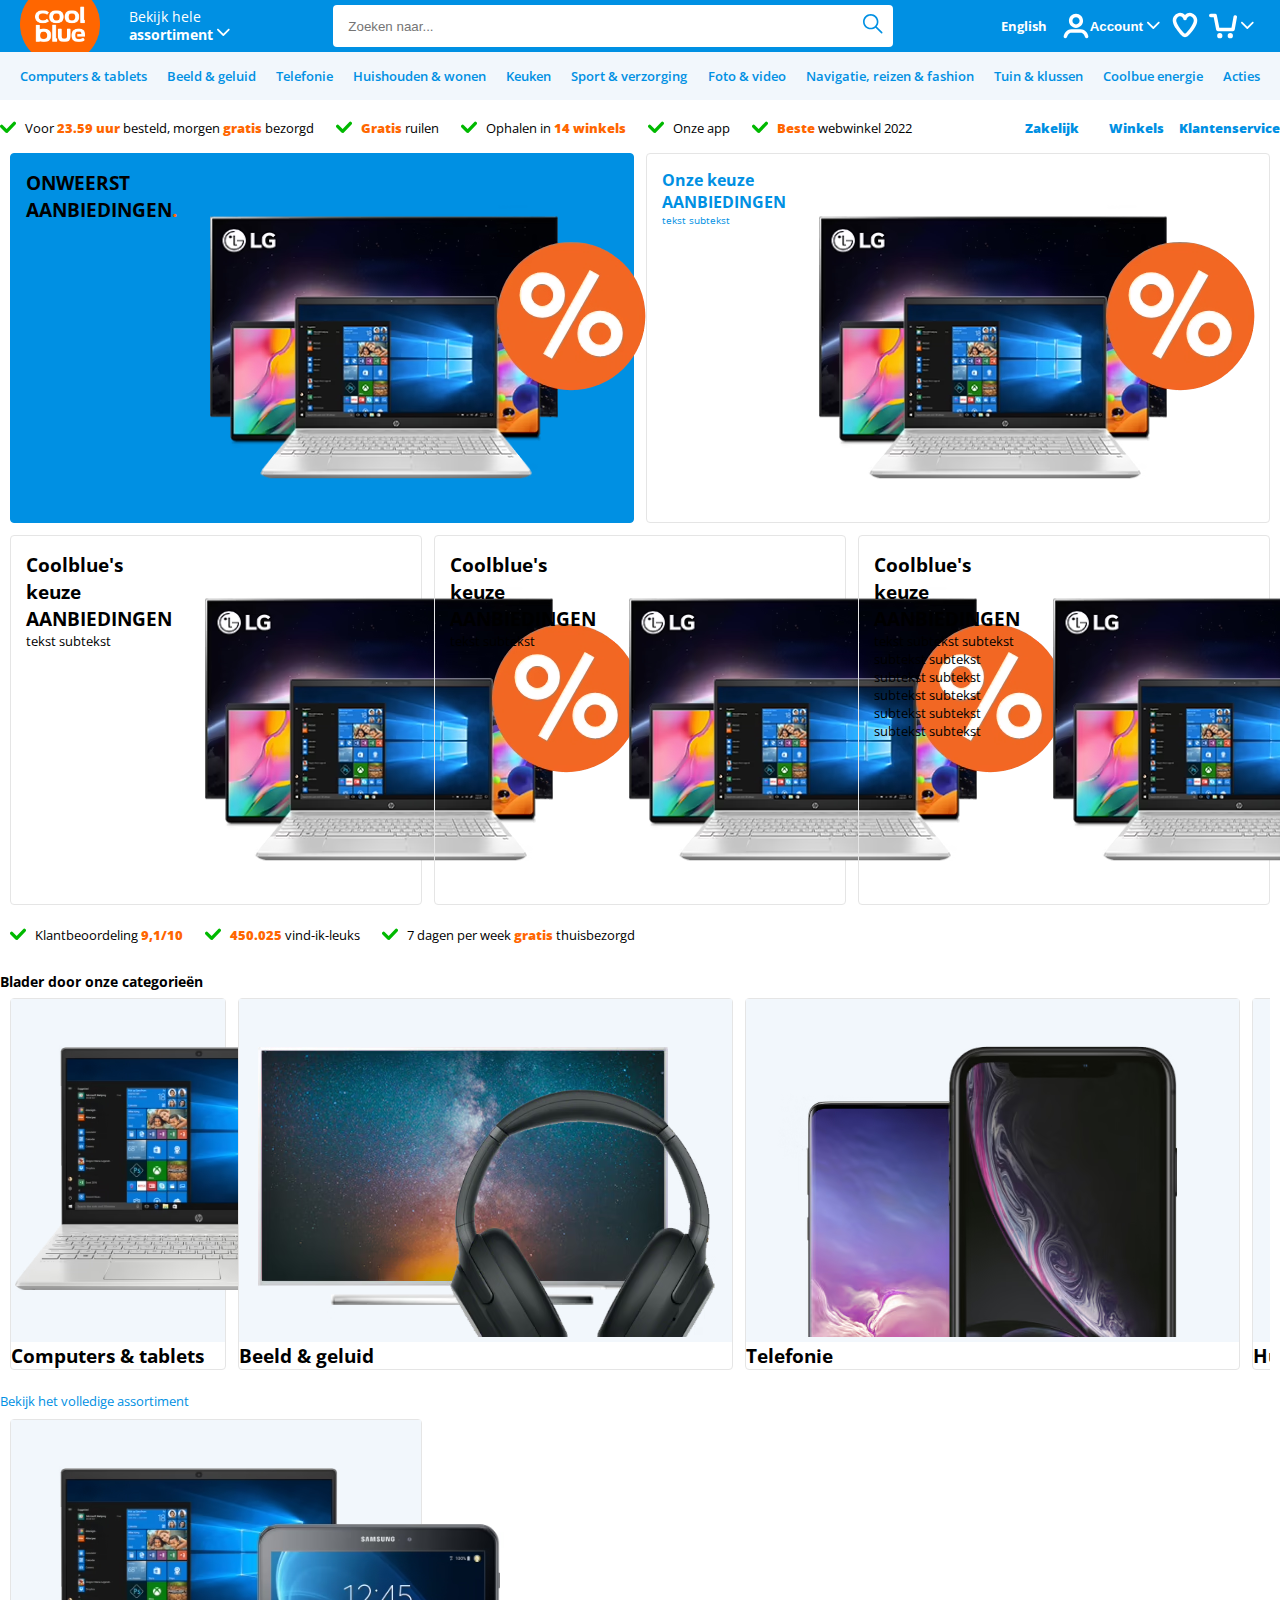
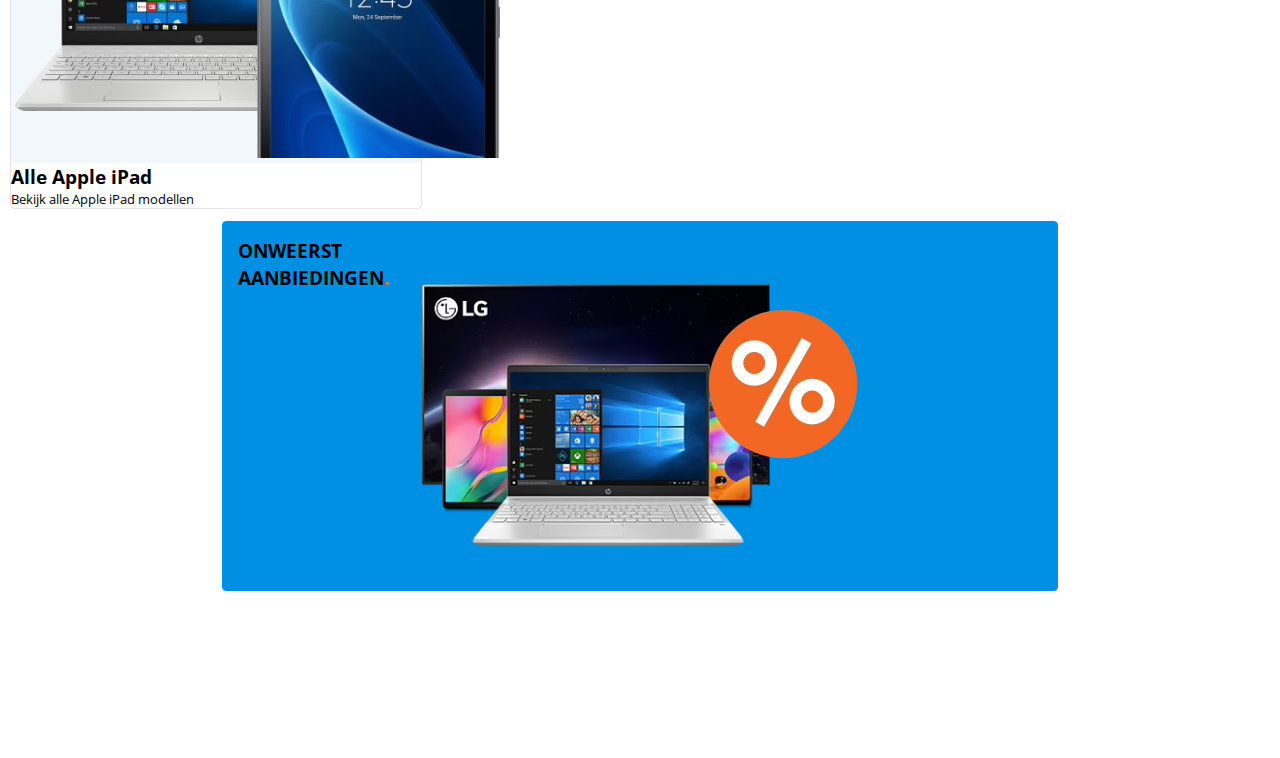
==== commit 15bee78c: "plp" ====
--- a/index.html
+++ b/index.html
@@ -2445,15 +2445,7 @@
                     <p class="black">Bekijk alle Apple iPad modellen</p>
                 </div>
             </div>
-            <div class="col-4">
-                <div class="card card--small card--light ">
-                    <div class="img-container">
-                        <img class="img-small" src="images/laptop.avif">
-                    </div>
-                    <h2 class="card_title">Alle Apple iPad</h2>
-                    <p class="black">Bekijk alle Apple iPad modellen</p>
-                </div>
-            </div>
+            
             
         </div>
         <div class="row">
--- a/styles.css
+++ b/styles.css
@@ -428,6 +428,47 @@
 .card {
     display: flex;
     border-radius: var(--border-radius);
+    padding: 15px;
+    width: 100%;
+    box-sizing: border-box;
+    height: 100%;
+}
+
+.card--small {
+    padding: 0px;
+    flex-direction: column;
+    height: 100%;
+}
+
+.card--blue {
+    background-color: var(--color-cool-blue);
+    border: 1px solid var(--color-cool-blue);
+}
+
+.card--light {
+    border: 1px solid var(--color-light-grey);
+}
+
+.img-container {
+    background-color: var(--color-lighter-blue);
+    width: 100%;
+}
+
+.card-img {
+    width: 100%;
+    overflow: auto;
+}
+
+.card:hover {
+    border-color: var(--color-grey);
+    box-shadow: var(--box-shadow);
+    cursor: pointer;
+}
+
+
+/* .card {
+    display: flex;
+    border-radius: var(--border-radius);
     align-items: center;
     justify-content: center;
     padding: 15px;
@@ -438,11 +479,6 @@
     width: 40%;
 }
 
-.card__text {
-    padding: 5px 20px 15px 20px;
-    height: 100%;
-}
-
 .img--big {
     width: 60%;
 }
@@ -467,7 +503,6 @@
 .card--small {
     padding: 0px;
     flex-direction: column;
-    /* height: 100%; */
 }
 
 .img-container {
@@ -495,13 +530,7 @@
 
 .card:hover {
     border-color: var(--color-grey);
-}
-
-/* IMG */
-
-img {
-    height: 100%;
-}
+} */
 
 /* BREADCRUMBS */
 
@@ -539,6 +568,7 @@
 
 .option__img {
     padding: 0px 5px; 
+    height: 100%;
 }
 
 .option--full-width {
@@ -703,6 +733,10 @@
 
 .black {
     color: var(--color-black);
+}
+
+.white {
+    color: var(--color-white);
 }
 
 /* BUTTON */
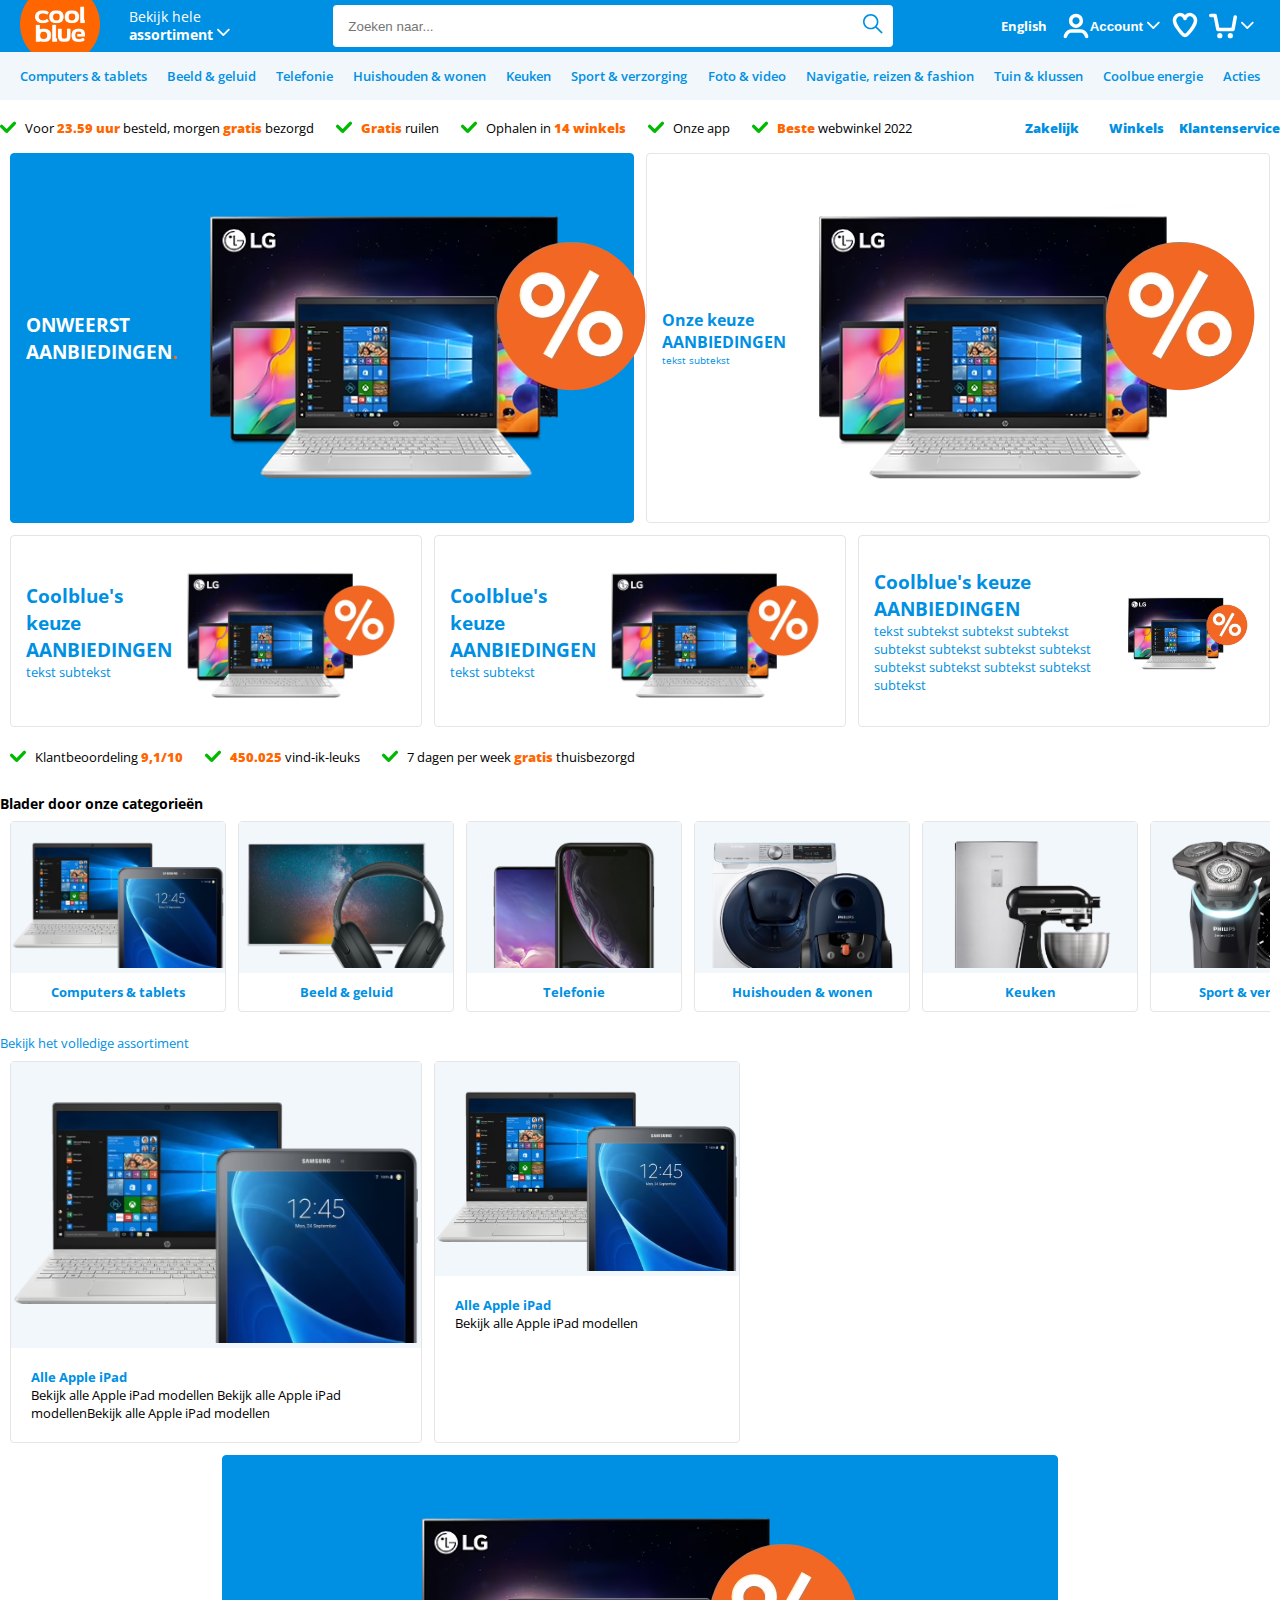
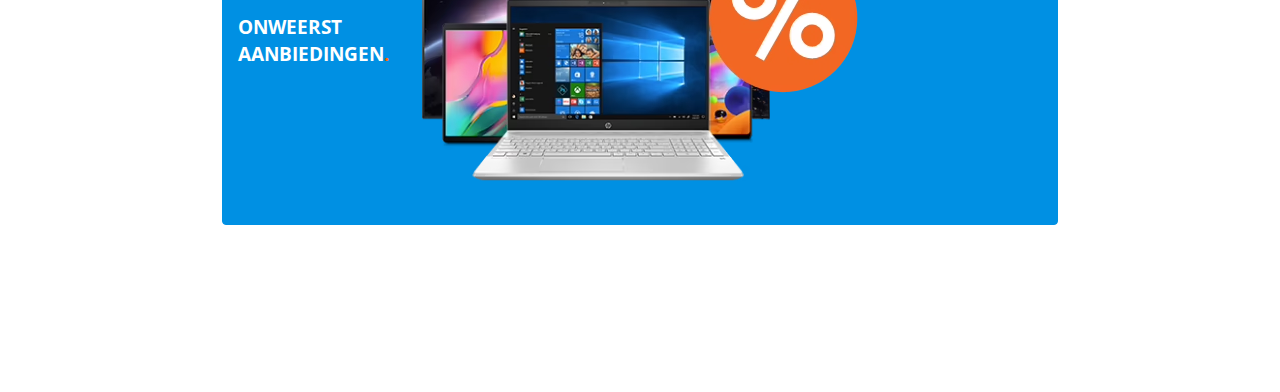
==== commit 2d24f595: "plp" ====
--- a/index.html
+++ b/index.html
@@ -2244,22 +2244,22 @@
         <div class="row">
             <div class="grid-container">
                 <div class="grid-item col-6">
-                    <div class="card card--blue">
-                        <div class="card_content">
+                    <div class="card card--blue align-center">
+                        <div class="white">
                             <h2>ONWEERST</h2>
                             <h2>AANBIEDINGEN<span class="dot">.</span></h2>
                         </div>
-                        <img class="img img-big" src="images/acties.avif">
+                        <img class="img-big" src="images/acties.avif">
                     </div>
                 </div>
                 <div class="grid-item col-6">
-                    <a href="pdp.html" class="card card--light">
-                            <div class="card_content">
+                    <a href="pdp.html" class="card card--light align-center">
+                            <div class="blue">
                                 <h2>Onze keuze</h2>
                                 <h2>AANBIEDINGEN</h2>
                                 <p>tekst subtekst</p>
                             </div>
-                            <img class="img img-big" src="images/acties.avif">
+                            <img class="img-big" src="images/acties.avif">
                     </a>
                 </div>
             </div>
@@ -2267,35 +2267,35 @@
         <div class="row">
             <div class="grid-container">
                 <div class="grid-item col-4">
-                    <div class="card card--light">
-                        <div class="card_content">
+                    <div class="card card--light align-center">
+                        <div class="blue">
                             <h2>Coolblue's keuze</h2>
                             <h2>AANBIEDINGEN</h2>
                             <p>tekst subtekst</p>
 
                         </div>
-                        <img class="img img--small" src="images/acties.avif">
+                        <img class="card-img" src="images/acties.avif">
                     </div>
                 </div>
                 <div class="grid-item col-4">
-                    <div class="card card--light">
-                        <div class="card_content">
+                    <div class="card card--light align-center">
+                        <div class="blue">
                             <h2>Coolblue's keuze</h2>
                             <h2>AANBIEDINGEN</h2>
                             <p>tekst subtekst</p>
 
                         </div>
-                        <img class="img img--small" src="images/acties.avif">
+                        <img class="card-img" src="images/acties.avif">
                     </div>
                 </div>
                 <div class="grid-item col-4">
-                    <div class="card card--light">
-                        <div class="card_content">
+                    <div class="card card--light align-center">
+                        <div class="blue">
                             <h2>Coolblue's keuze</h2>
                             <h2>AANBIEDINGEN</h2>
                             <p>tekst subtekst subtekst subtekst subtekst subtekst subtekst subtekst subtekst subtekst subtekst subtekst subtekst  </p>
                         </div>
-                        <img class="img img--small" src="images/acties.avif">
+                        <img class="card-img" src="images/acties.avif">
                     </div>
                 </div>
             </div>
@@ -2337,99 +2337,99 @@
             <h3 class="margin-bottom-sm">Blader door onze categorieën</h3>
             <div class="grid-container items carousel-slider">
                 <div class="carousel-item col-2">
-                    <div class="card card--small card--light">
+                    <div class="card card--small card--light text-center">
                         <div class="img-container">
-                            <img class="img-small" src="images/laptop.avif">
-                        </div>
-                        <h2 class="card_title">Computers & tablets</h2>
+                            <img class="card-img" src="images/laptop.avif">
+                        </div>
+                        <h2 class="small blue padding-md">Computers & tablets</h2>
                     </div>
                 </div>
                 <div class="carousel-item col-2">
-                    <div class="card card--small card--light">
+                    <div class="card card--small card--light text-center">
                         <div class="img-container">
-                            <img class="img--small" src="images/tv.avif">
-                        </div>
-                        <h2 class="card_title">Beeld & geluid</h2>
+                            <img class="card-img" src="images/tv.avif">
+                        </div>
+                        <h2 class="small blue padding-md">Beeld & geluid</h2>
                     </div>
                 </div>
                 <div class="carousel-item col-2">
-                    <div class="card card--small card--light">
+                    <div class="card card--small card--light text-center">
                         <div class="img-container">
-                            <img class="img--small" src="images/phone.avif">
-                        </div>
-                        <h2 class="card_title">Telefonie</h2>
+                            <img class="card-img" src="images/phone.avif">
+                        </div>
+                        <h2 class="small blue padding-md">Telefonie</h2>
                     </div>
                 </div>
                 <div class="carousel-item col-2">
-                    <div class="card card--small card--light">
+                    <div class="card card--small card--light text-center">
                         <div class="img-container">
-                            <img class="img--small" src="images/huishouden.avif">
-                        </div>
-                        <h2 class="card_title">Huishouden & wonen</h2>
+                            <img class="card-img" src="images/huishouden.avif">
+                        </div>
+                        <h2 class="small blue padding-md">Huishouden & wonen</h2>
                     </div>
                 </div>
                 <div class="carousel-item col-2">
-                    <div class="card card--small card--light">
+                    <div class="card card--small card--light text-center">
                         <div class="img-container">
-                            <img class="img--small" src="images/keuken.avif">
-                        </div>
-                        <h2 class="card_title">Keuken</h2>
+                            <img class="card-img" src="images/keuken.avif">
+                        </div>
+                        <h2 class="small blue padding-md">Keuken</h2>
                     </div>
                 </div>
                 <div class="carousel-item col-2">
-                    <div class="card card--small card--light">
+                    <div class="card card--small card--light text-center">
                         <div class="img-container">
-                            <img class="img--small" src="images/sport.avif">
-                        </div>
-                        <h2 class="card_title">Sport & verzorging</h2>
+                            <img class="card-img" src="images/sport.avif">
+                        </div>
+                        <h2 class="small blue padding-md">Sport & verzorging</h2>
                     </div>
                 </div>
                 <div class="carousel-item col-2">
-                    <div class="card card--small card--light">
+                    <div class="card card--small card--light text-center">
                         <div class="img-container">
-                            <img class="img--small" src="images/sport.avif">
-                        </div>
-                        <h2 class="card_title">Gaming</h2>
+                            <img class="card-img" src="images/sport.avif">
+                        </div>
+                        <h2 class="small blue padding-md">Gaming</h2>
                     </div>
                 </div>
                 <div class="carousel-item col-2">
-                    <div class="card card--small card--light">
+                    <div class="card card--small card--light text-center">
                         <div class="img-container">
-                            <img class="img--small" src="images/acties.avif">
-                        </div>
-                        <h2 class="card_title">Aanbiedingen</h2>
+                            <img class="card-img" src="images/acties.avif">
+                        </div>
+                        <h2 class="small blue padding-md">Aanbiedingen</h2>
                     </div>
                 </div>
                 <div class="carousel-item col-2">
-                    <div class="card card--small card--light">
+                    <div class="card card--small card--light text-center">
                         <div class="img-container">
-                            <img class="img--small" src="images/acties.avif">
-                        </div>
-                        <h2 class="card_title">Tweedekans</h2>
+                            <img class="card-img" src="images/acties.avif">
+                        </div>
+                        <h2 class="small blue padding-md">Tweedekans</h2>
                     </div>
                 </div>
                 <div class="carousel-item col-2">
-                    <div class="card card--small card--light">
+                    <div class="card card--small card--light text-center">
                         <div class="img-container">
-                            <img class="img--small" src="images/tuin.avif">
-                        </div>
-                        <h2 class="card_title">Tuin & klussen</h2>
+                            <img class="card-img" src="images/tuin.avif">
+                        </div>
+                        <h2 class="small blue padding-md">Tuin & klussen</h2>
                     </div>
                 </div>
                 <div class="carousel-item col-2">
-                    <div class="card card--small card--light">
+                    <div class="card card--small card--light text-center">
                         <div class="img-container">
-                            <img class="img--small" src="images/foto.avif">
-                        </div>
-                        <h2 class="card_title">Foto & video</h2>
+                            <img class="card-img" src="images/foto.avif">
+                        </div>
+                        <h2 class="small blue padding-md">Foto & video</h2>
                     </div>
                 </div>
                 <div class="carousel-item col-2">
-                    <div class="card card--small card--light">
+                    <div class="card card--small card--light text-center">
                         <div class="img-container">
-                            <img class="img--small" src="images/navigatie.avif">
-                        </div>
-                        <h2 class="card_title">Navigatie & reizen</h2>
+                            <img class="card-img" src="images/navigatie.avif">
+                        </div>
+                        <h2 class="small blue padding-md">Navigatie & reizen</h2>
                     </div>
                 </div>
             </div>
@@ -2439,35 +2439,40 @@
             <div class="col-4">
                 <div class="card card--small card--light ">
                     <div class="img-container">
-                        <img class="img-small" src="images/laptop.avif">
-                    </div>
-                    <h2 class="card_title">Alle Apple iPad</h2>
-                    <p class="black">Bekijk alle Apple iPad modellen</p>
+                        <img class="card-img" src="images/laptop.avif">
+                    </div>
+                    <div class="padding-xl text-left">
+                        <h2 class="small blue">Alle Apple iPad</h2>
+                        <p class="black">Bekijk alle Apple iPad modellen Bekijk alle Apple iPad modellenBekijk alle Apple iPad modellen</p>
+                    </div>
                 </div>
             </div>
-            
-            
+            <div class="col-3">
+                <div class="card card--small card--light ">
+                    <div class="img-container">
+                        <img class="card-img" src="images/laptop.avif">
+                    </div>
+                    <div class="padding-xl text-left">
+                        <h2 class="small blue">Alle Apple iPad</h2>
+                        <p class="black">Bekijk alle Apple iPad modellen</p>
+                    </div>
+                </div>
+            </div>
         </div>
         <div class="row">
             <div class="grid-container">
                 <div class="col col-8 centered">
-                    <div class="card card--blue">
-                        <div class="card_content">
+                    <div class="card card--blue align-center">
+                        <div class="white">
                             <h2>ONWEERST</h2>
                             <h2>AANBIEDINGEN<span class="dot">.</span></h2>
                         </div>
-                        <img class="img img--big" src="images/acties.avif">
+                        <img class="img--big" src="images/acties.avif">
                     </div>
                 </div>
             </div>
         </div>
     </div>
-
-    <footer>
-        <div></div>
-    </footer>
-
-
     <svg>
         <symbol id="icon-heart" viewBox="0 0 48 48">
             <path
--- a/styles.css
+++ b/styles.css
@@ -465,73 +465,6 @@
     cursor: pointer;
 }
 
-
-/* .card {
-    display: flex;
-    border-radius: var(--border-radius);
-    align-items: center;
-    justify-content: center;
-    padding: 15px;
-}
-
-.card_content {
-    color: var(--color-white);
-    width: 40%;
-}
-
-.img--big {
-    width: 60%;
-}
-
-.img--small {
-    width: 50%;
-}
-
-.card--blue {
-    background-color: var(--color-cool-blue);
-    border: 1px solid var(--color-cool-blue);
-}
-
-.card--light {
-    border: 1px solid var(--color-light-grey);
-}
-
-.card--light h2, .card--light p {
-    color: var(--color-cool-blue);
-}
-
-.card--small {
-    padding: 0px;
-    flex-direction: column;
-}
-
-.img-container {
-    background-color: var(--color-lighter-blue);
-    width: 100%;
-}
-
-.card--small img {
-    width: 100%;
-    object-fit: contain;
-    height: 145px;
-    object-position: bottom;
-} 
-
-.card--small .card_content {
-    width: 100%;
-    text-align: center;
-}
-
-.card--small .card_title {
-    font-size: 0.8em;
-    height: 30px;
-    margin-top: 10px;
-}
-
-.card:hover {
-    border-color: var(--color-grey);
-} */
-
 /* BREADCRUMBS */
 
 .breadcrumb {
